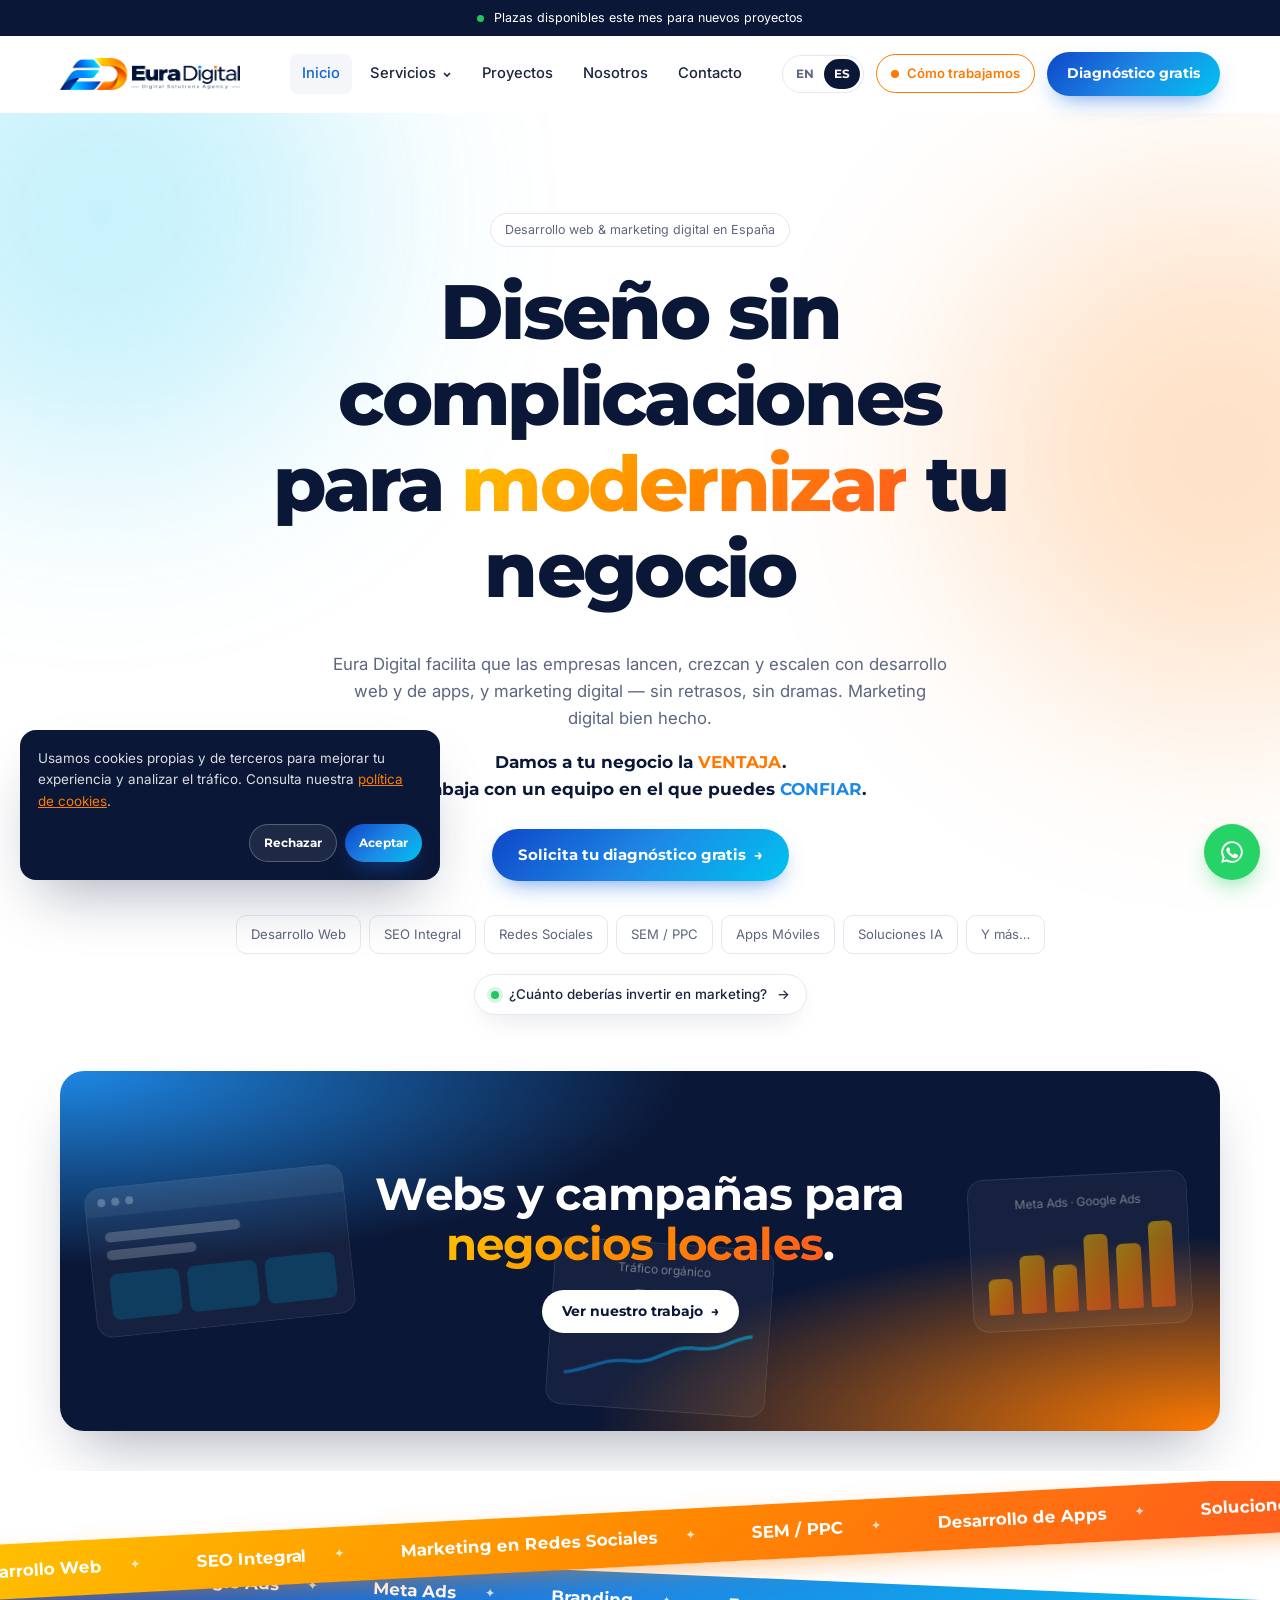
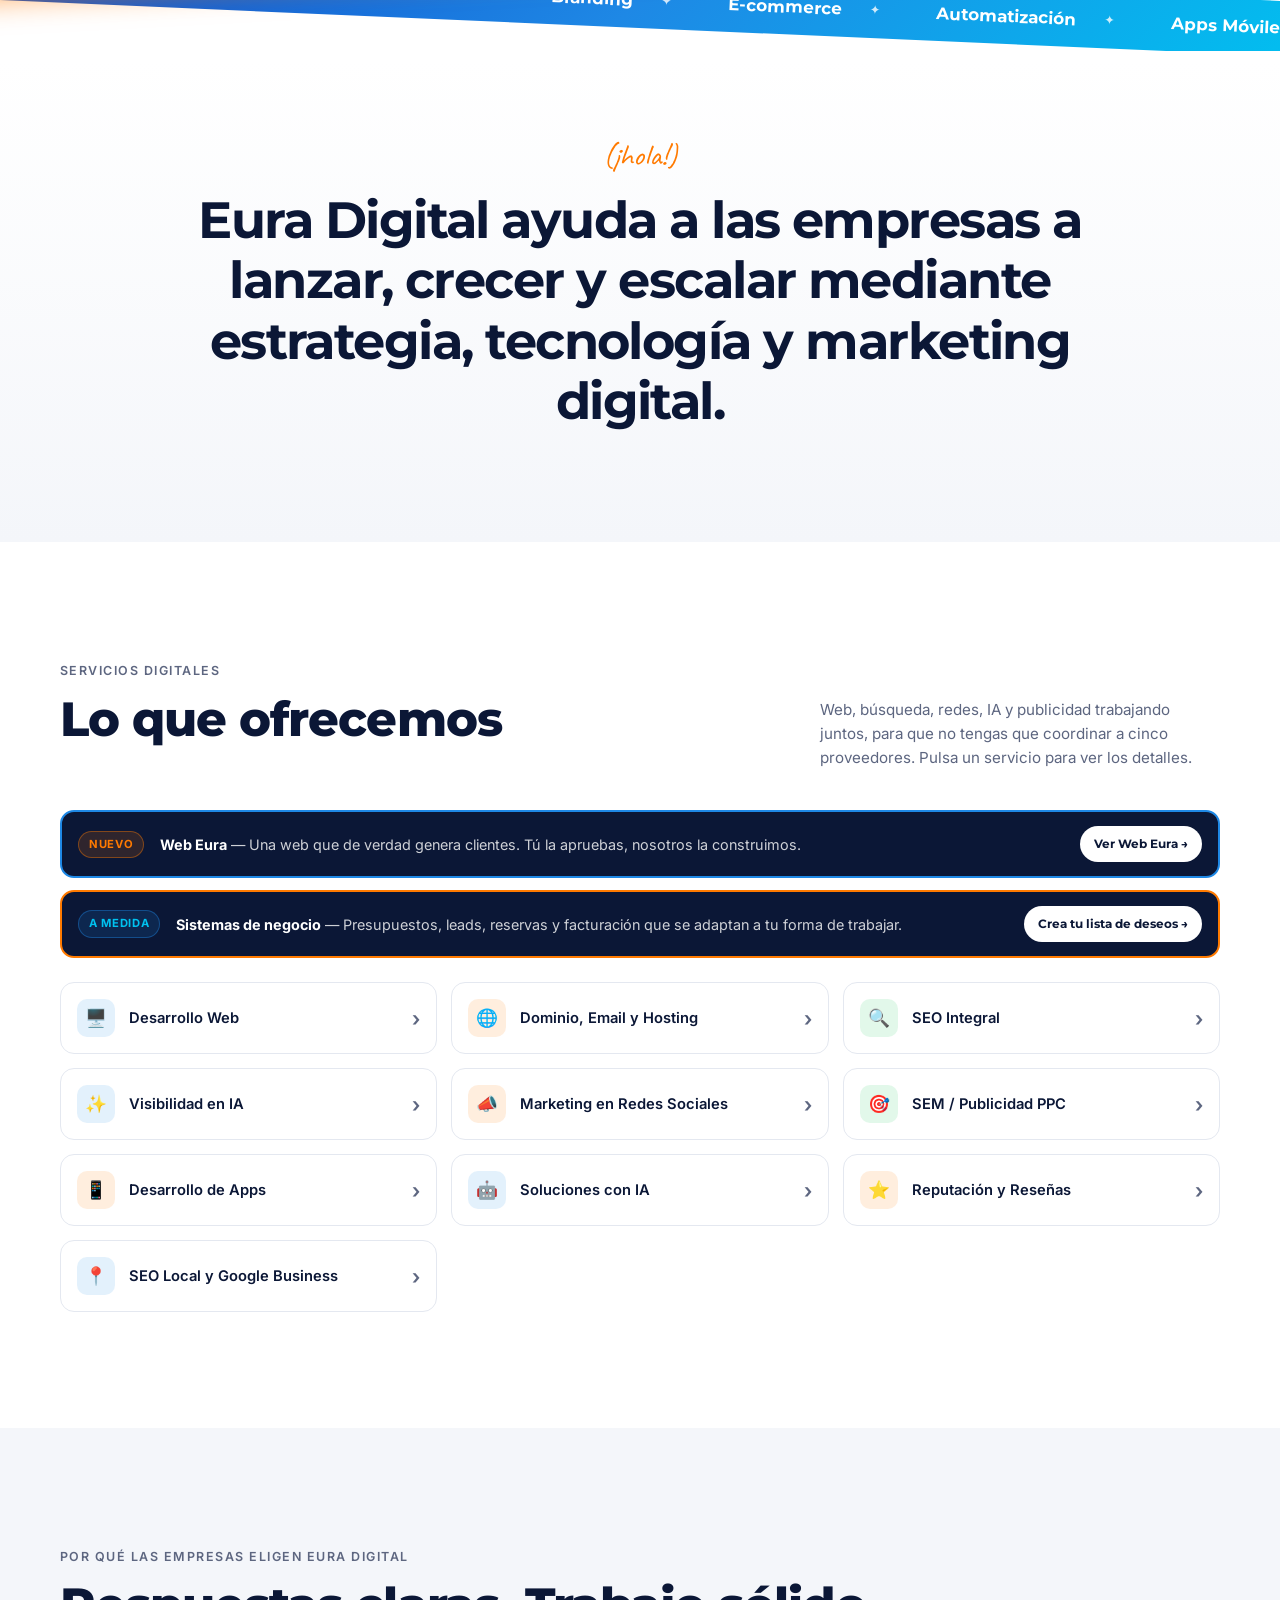
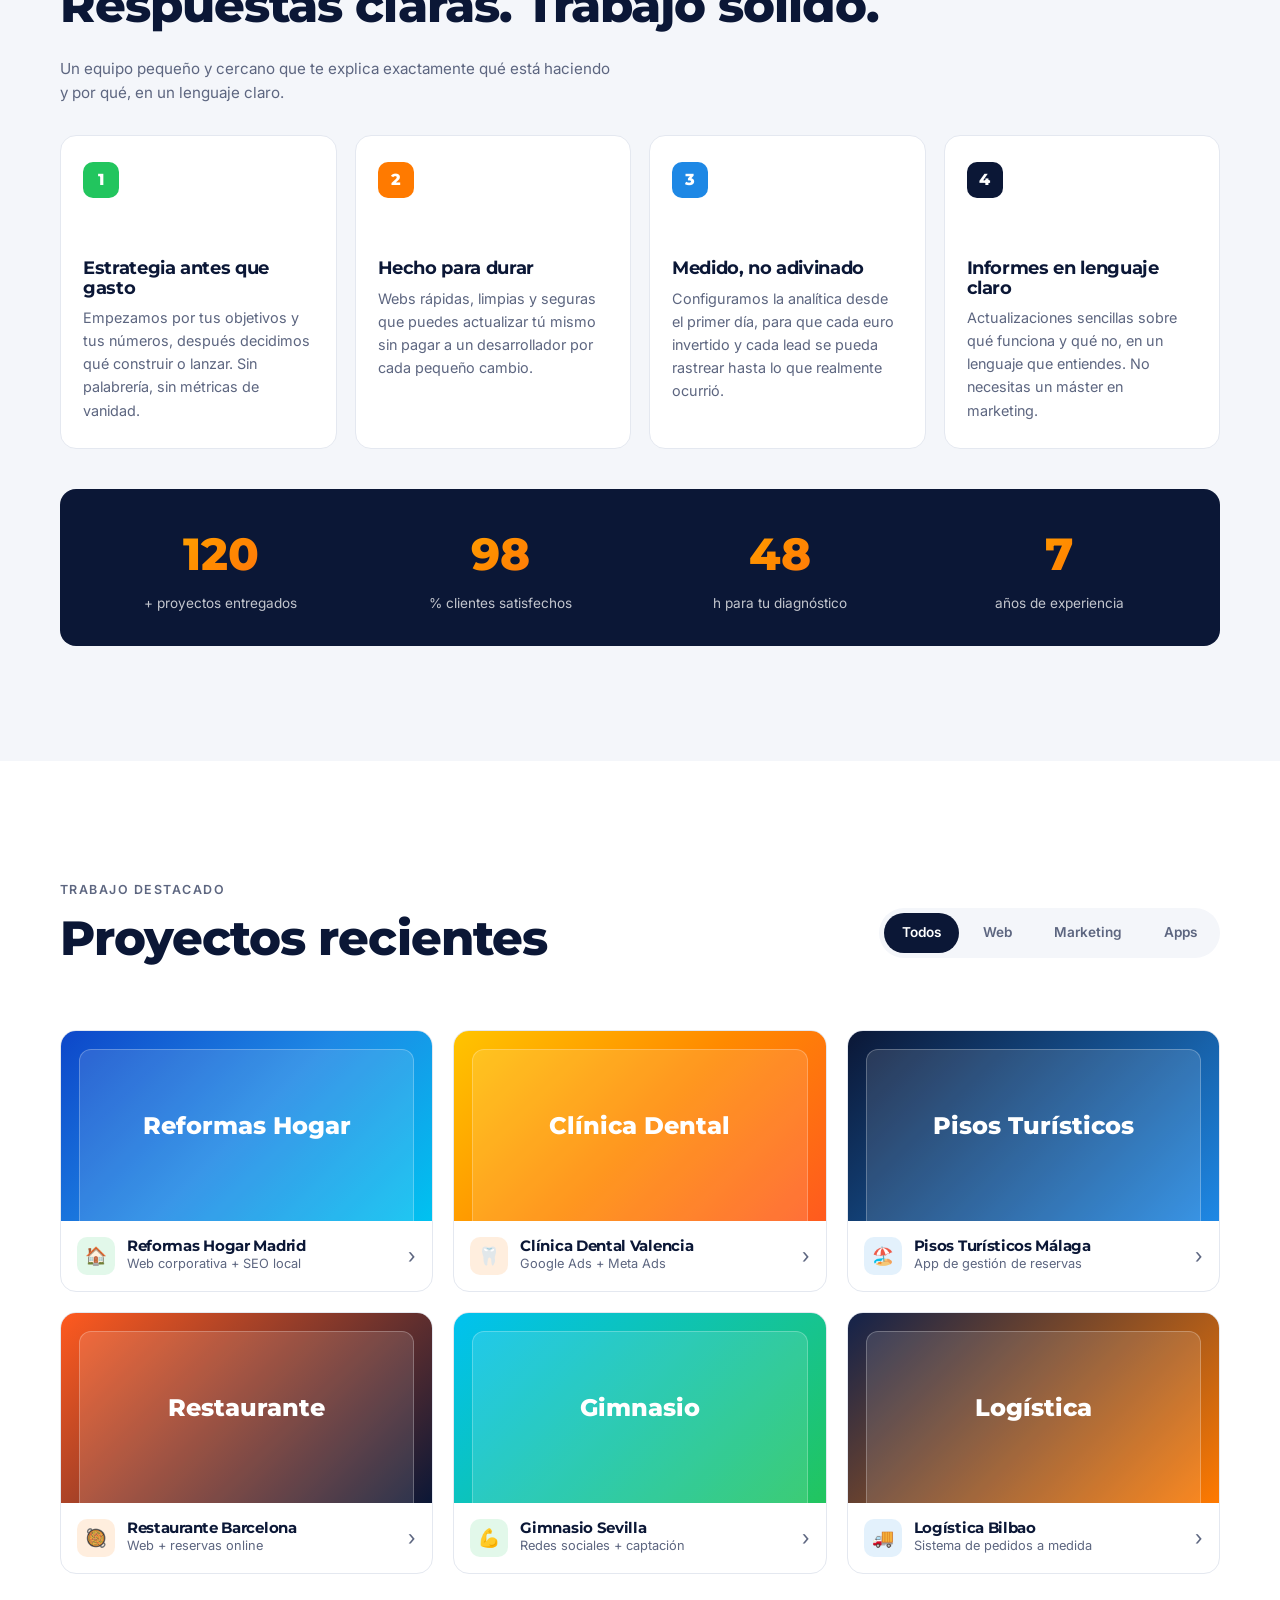
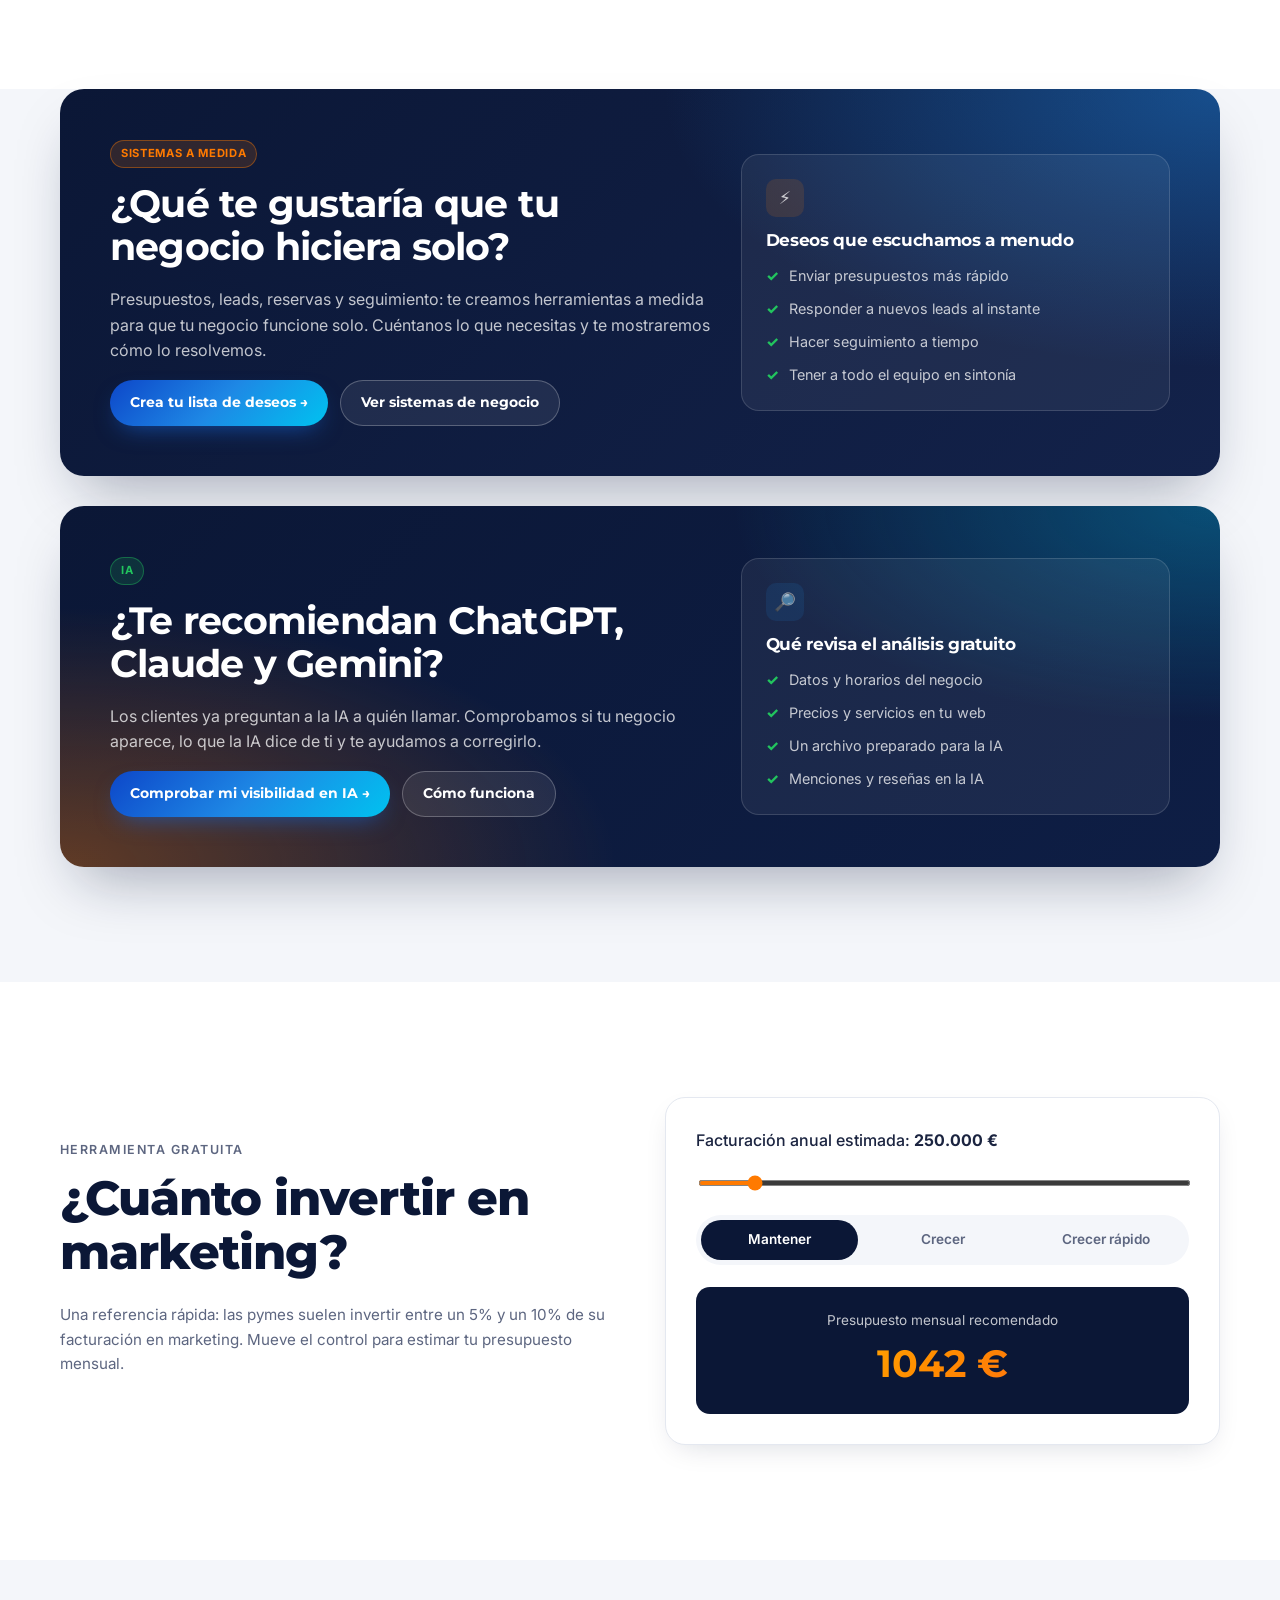
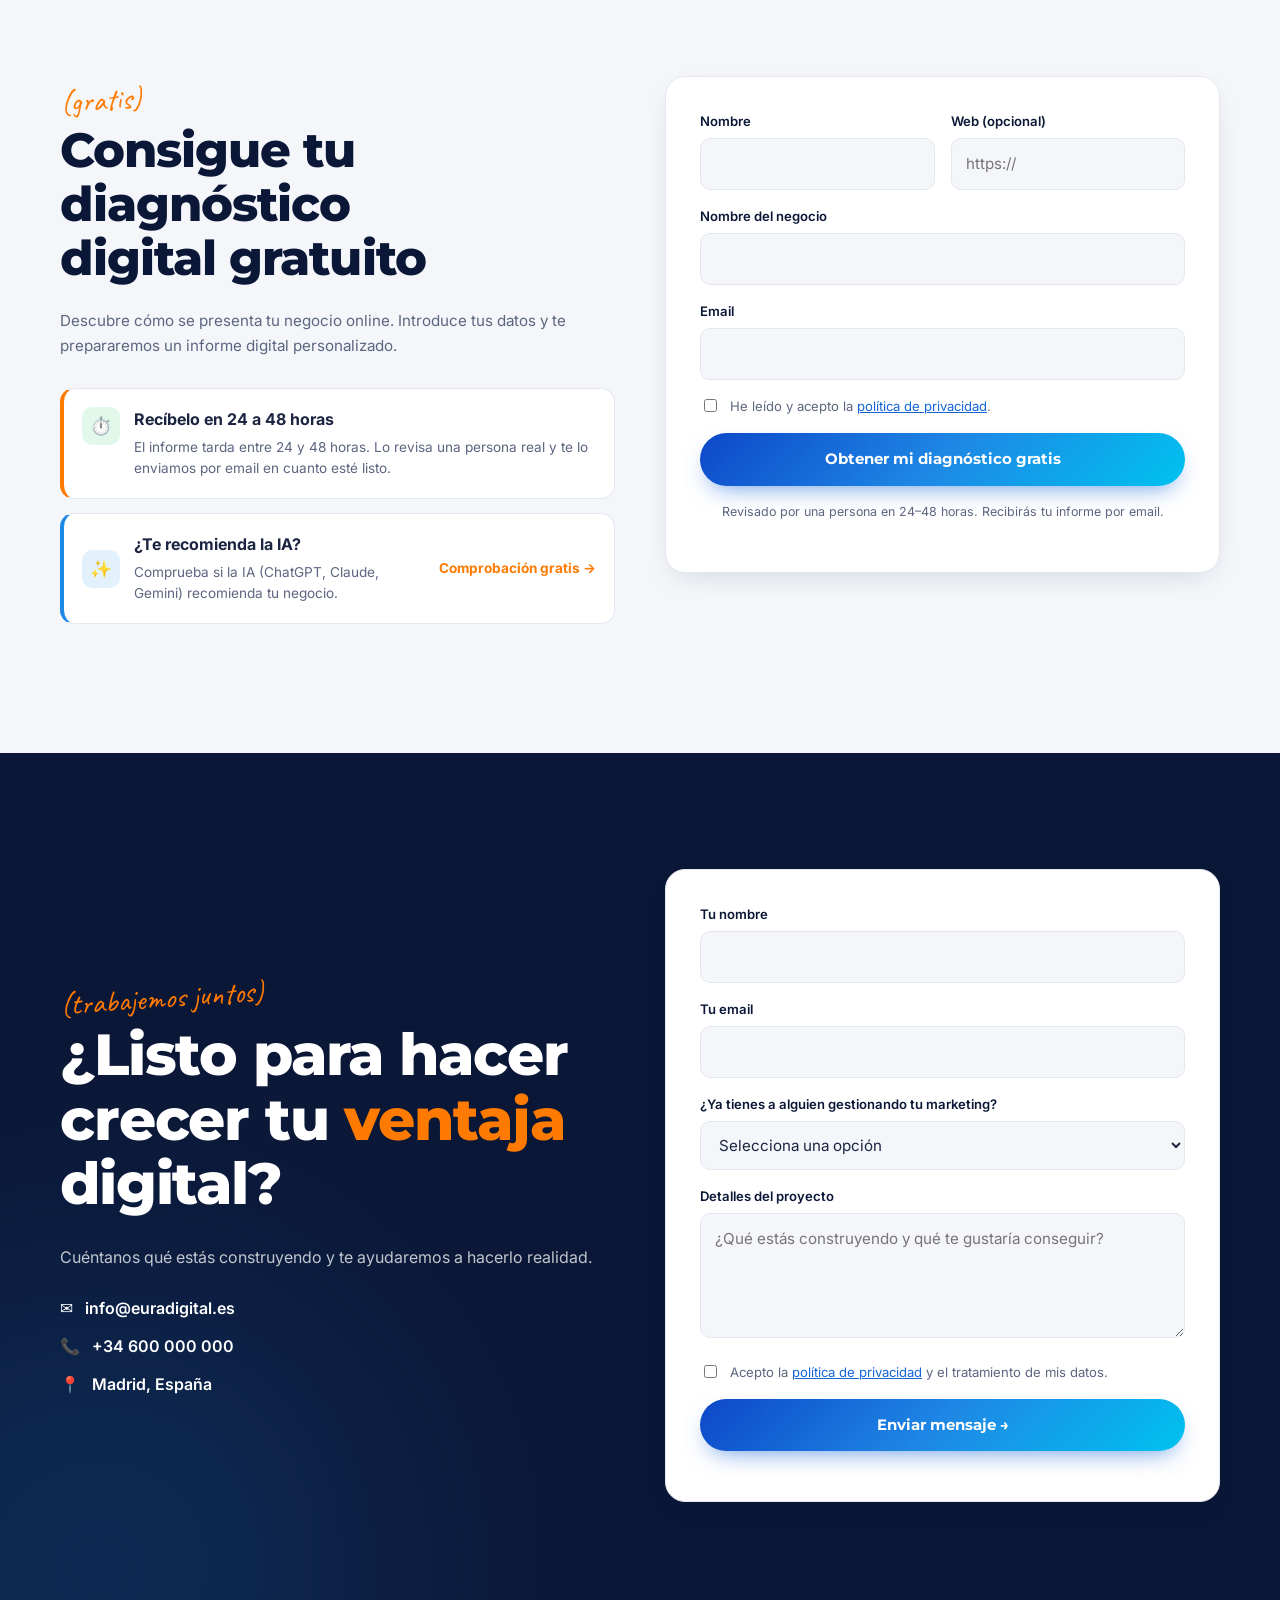
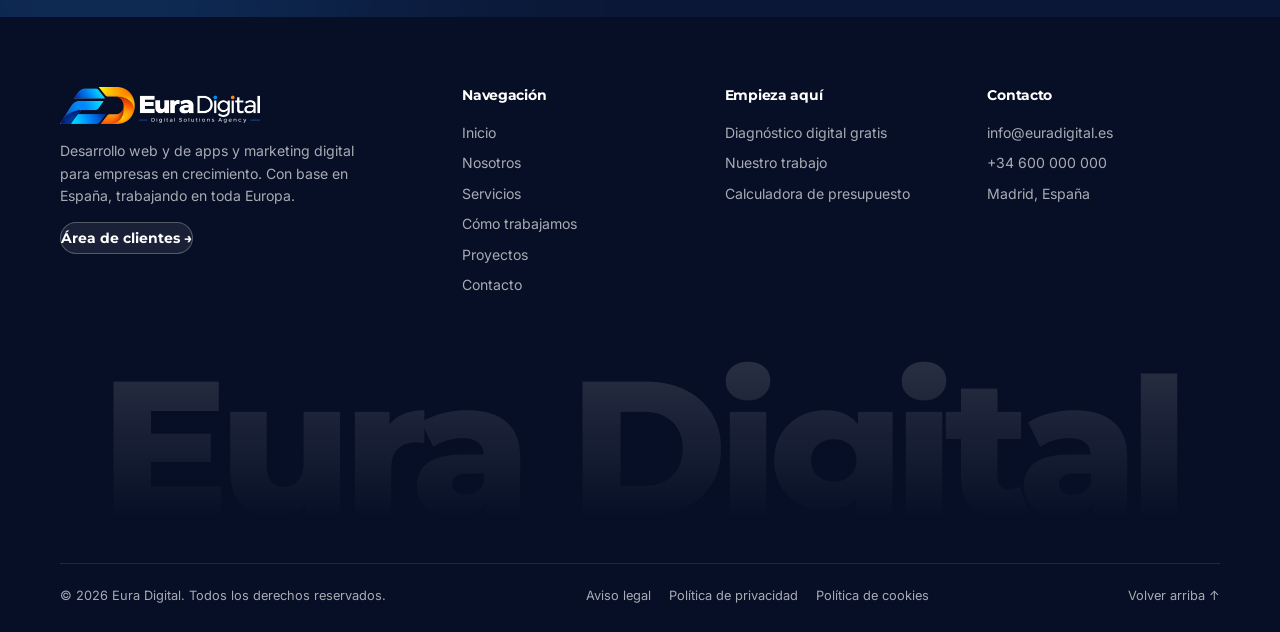
==== es/index.html @ 65ae2867 "Add English version as main page, move Spanish to /es with language switcher Co-Authored-By: Claude " ====
<!DOCTYPE html>
<html lang="es">
<head>
  <meta charset="UTF-8" />
  <meta name="viewport" content="width=device-width, initial-scale=1.0" />
  <title>Eura Digital | Agencia de Soluciones Digitales en España</title>
  <meta name="description" content="Eura Digital ayuda a empresas en España a lanzar, crecer y escalar con desarrollo web, apps, SEO, publicidad digital, redes sociales y soluciones de IA." />
  <meta name="theme-color" content="#0B1736" />
  <meta property="og:title" content="Eura Digital | Agencia de Soluciones Digitales" />
  <meta property="og:description" content="Diseño, tecnología y marketing digital para empresas en España." />
  <meta property="og:image" content="../assets/img/logo.png" />
  <meta property="og:locale" content="es_ES" />
  <link rel="alternate" hreflang="en" href="../index.html" />
  <link rel="alternate" hreflang="es" href="index.html" />
  <link rel="icon" type="image/png" href="../assets/img/favicon.png" />
  <link rel="apple-touch-icon" href="../assets/img/favicon.png" />

  <link rel="preconnect" href="https://fonts.googleapis.com" />
  <link rel="preconnect" href="https://fonts.gstatic.com" crossorigin />
  <link href="https://fonts.googleapis.com/css2?family=Caveat:wght@600&family=Inter:wght@400;500;600&family=Montserrat:wght@600;700;800&display=swap" rel="stylesheet" />
  <link rel="stylesheet" href="../css/style.css" />
</head>
<body>

  <!-- ===== Barra superior ===== -->
  <div class="topbar">
    <span class="dot-pulse"></span> Plazas disponibles este mes para nuevos proyectos
  </div>

  <!-- ===== Cabecera ===== -->
  <header class="header" id="header">
    <div class="container header__inner">
      <a href="#inicio" class="header__logo" aria-label="Eura Digital - Inicio">
        <img src="../assets/img/logo.png" alt="Eura Digital - Digital Solutions Agency" width="200" height="37" />
      </a>

      <nav class="nav" id="nav" aria-label="Navegación principal">
        <ul class="nav__list">
          <li><a href="#inicio" class="nav__link is-active">Inicio</a></li>
          <li class="nav__dropdown">
            <button class="nav__link nav__toggle" aria-expanded="false">Servicios <svg width="10" height="10" viewBox="0 0 10 10"><path d="M2 4l3 3 3-3" fill="none" stroke="currentColor" stroke-width="1.6"/></svg></button>
            <div class="dropdown">
              <a href="#servicios" data-service="web">Desarrollo Web</a>
              <a href="#servicios" data-service="seo">SEO Integral</a>
              <a href="#servicios" data-service="social">Redes Sociales</a>
              <a href="#servicios" data-service="sem">SEM / Publicidad PPC</a>
              <a href="#servicios" data-service="apps">Desarrollo de Apps</a>
              <a href="#servicios" data-service="ia">Soluciones con IA</a>
            </div>
          </li>
          <li><a href="#proyectos" class="nav__link">Proyectos</a></li>
          <li><a href="#metodo" class="nav__link">Nosotros</a></li>
          <li><a href="#contacto" class="nav__link">Contacto</a></li>
        </ul>
        <div class="nav__actions">
          <div class="lang" aria-label="Idioma"><a href="../index.html" hreflang="en" lang="en">EN</a><a href="index.html" hreflang="es" lang="es" class="is-active" aria-current="true">ES</a></div>
          <a href="#metodo" class="pill pill--outline"><span class="dot"></span> Cómo trabajamos</a>
          <a href="#diagnostico" class="btn btn--primary btn--sm">Diagnóstico gratis</a>
        </div>
      </nav>

      <button class="burger" id="burger" aria-label="Abrir menú" aria-controls="nav" aria-expanded="false">
        <span></span><span></span><span></span>
      </button>
    </div>
  </header>

  <main>
    <!-- ===== Hero ===== -->
    <section class="hero" id="inicio">
      <div class="hero__glow hero__glow--blue"></div>
      <div class="hero__glow hero__glow--orange"></div>
      <div class="container hero__inner">
        <span class="badge reveal">Desarrollo web &amp; marketing digital en España</span>
        <h1 class="hero__title reveal">
          Diseño sin complicaciones<br />
          para <span class="text-grad">modernizar</span> tu negocio
        </h1>
        <p class="hero__lead reveal">
          Eura Digital facilita que las empresas lancen, crezcan y escalen con desarrollo web y de apps,
          y marketing digital — sin retrasos, sin dramas. Marketing digital bien hecho.
        </p>
        <p class="hero__strong reveal">
          Damos a tu negocio la <span class="text-orange">VENTAJA</span>.<br />
          Trabaja con un equipo en el que puedes <span class="text-blue">CONFIAR</span>.
        </p>
        <a href="#diagnostico" class="btn btn--primary reveal">Solicita tu diagnóstico gratis <span class="arrow">→</span></a>

        <ul class="chips reveal">
          <li>Desarrollo Web</li>
          <li>SEO Integral</li>
          <li>Redes Sociales</li>
          <li>SEM / PPC</li>
          <li>Apps Móviles</li>
          <li>Soluciones IA</li>
          <li>Y más…</li>
        </ul>

        <a href="#calculadora" class="hero__mini reveal"><span class="dot dot--green"></span> ¿Cuánto deberías invertir en marketing? <span class="arrow">→</span></a>
      </div>

      <!-- Showcase -->
      <div class="container">
        <div class="showcase reveal">
          <div class="showcase__track">
            <div class="mock mock--browser">
              <div class="mock__bar"><i></i><i></i><i></i></div>
              <div class="mock__body">
                <div class="mock__line w60"></div><div class="mock__line w40"></div>
                <div class="mock__grid"><span></span><span></span><span></span></div>
              </div>
            </div>
            <div class="mock mock--chart">
              <p class="mock__label">Tráfico orgánico</p>
              <p class="mock__kpi">+182%</p>
              <svg viewBox="0 0 200 70" preserveAspectRatio="none"><path d="M0 60 C30 55 40 40 70 42 S110 20 140 22 S180 6 200 4" fill="none" stroke="url(#g1)" stroke-width="4" stroke-linecap="round"/><defs><linearGradient id="g1" x1="0" x2="1"><stop offset="0" stop-color="#1E88E5"/><stop offset="1" stop-color="#00C8F0"/></linearGradient></defs></svg>
            </div>
            <div class="mock mock--ads">
              <p class="mock__label">Meta Ads · Google Ads</p>
              <div class="bars"><span style="--h:40%"></span><span style="--h:65%"></span><span style="--h:52%"></span><span style="--h:85%"></span><span style="--h:72%"></span><span style="--h:96%"></span></div>
            </div>
          </div>
          <div class="showcase__content">
            <h2>Webs y campañas para <span class="text-grad-warm">negocios locales</span>.</h2>
            <a href="#proyectos" class="btn btn--light btn--sm">Ver nuestro trabajo <span class="arrow">→</span></a>
          </div>
        </div>
      </div>
    </section>

    <!-- ===== Cintas ===== -->
    <section class="ribbons" aria-hidden="true">
      <div class="ribbon ribbon--orange">
        <div class="ribbon__track">
          <span>Desarrollo Web</span><span>SEO Integral</span><span>Marketing en Redes Sociales</span><span>SEM / PPC</span><span>Desarrollo de Apps</span><span>Soluciones con IA</span>
          <span>Desarrollo Web</span><span>SEO Integral</span><span>Marketing en Redes Sociales</span><span>SEM / PPC</span><span>Desarrollo de Apps</span><span>Soluciones con IA</span>
        </div>
      </div>
      <div class="ribbon ribbon--blue">
        <div class="ribbon__track ribbon__track--reverse">
          <span>Apps Móviles</span><span>Google Ads</span><span>Meta Ads</span><span>Branding</span><span>E-commerce</span><span>Automatización</span>
          <span>Apps Móviles</span><span>Google Ads</span><span>Meta Ads</span><span>Branding</span><span>E-commerce</span><span>Automatización</span>
        </div>
      </div>
    </section>

    <!-- ===== Declaración ===== -->
    <section class="statement">
      <div class="container">
        <span class="handwrite reveal">(¡hola!)</span>
        <p class="statement__text reveal" id="statementText">
          Eura Digital ayuda a las empresas a lanzar, crecer y escalar mediante estrategia, tecnología y marketing digital.
        </p>
      </div>
    </section>

    <!-- ===== Servicios ===== -->
    <section class="section services" id="servicios">
      <div class="container">
        <div class="section__head">
          <div>
            <span class="eyebrow">Servicios digitales</span>
            <h2 class="section__title">Lo que ofrecemos</h2>
          </div>
          <p class="section__intro">Web, búsqueda, redes, IA y publicidad trabajando juntos, para que no tengas que coordinar a cinco proveedores. Pulsa un servicio para ver los detalles.</p>
        </div>

        <div class="feature-row reveal">
          <span class="tag tag--orange">Nuevo</span>
          <p><strong>Web Eura</strong> — Una web que de verdad genera clientes. Tú la apruebas, nosotros la construimos.</p>
          <button class="btn btn--light btn--xs" data-service="web">Ver Web Eura →</button>
        </div>
        <div class="feature-row feature-row--alt reveal">
          <span class="tag tag--blue">A medida</span>
          <p><strong>Sistemas de negocio</strong> — Presupuestos, leads, reservas y facturación que se adaptan a tu forma de trabajar.</p>
          <button class="btn btn--light btn--xs" data-service="sistemas">Crea tu lista de deseos →</button>
        </div>

        <div class="service-grid">
          <button class="service-card reveal" data-service="web"><span class="ico ico--blue">🖥️</span>Desarrollo Web<span class="chev">›</span></button>
          <button class="service-card reveal" data-service="dominio"><span class="ico ico--orange">🌐</span>Dominio, Email y Hosting<span class="chev">›</span></button>
          <button class="service-card reveal" data-service="seo"><span class="ico ico--green">🔍</span>SEO Integral<span class="chev">›</span></button>
          <button class="service-card reveal" data-service="ia-vis"><span class="ico ico--blue">✨</span>Visibilidad en IA<span class="chev">›</span></button>
          <button class="service-card reveal" data-service="social"><span class="ico ico--orange">📣</span>Marketing en Redes Sociales<span class="chev">›</span></button>
          <button class="service-card reveal" data-service="sem"><span class="ico ico--green">🎯</span>SEM / Publicidad PPC<span class="chev">›</span></button>
          <button class="service-card reveal" data-service="apps"><span class="ico ico--orange">📱</span>Desarrollo de Apps<span class="chev">›</span></button>
          <button class="service-card reveal" data-service="ia"><span class="ico ico--blue">🤖</span>Soluciones con IA<span class="chev">›</span></button>
          <button class="service-card reveal" data-service="reputacion"><span class="ico ico--orange">⭐</span>Reputación y Reseñas<span class="chev">›</span></button>
          <button class="service-card reveal" data-service="local"><span class="ico ico--blue">📍</span>SEO Local y Google Business<span class="chev">›</span></button>
        </div>
      </div>
    </section>

    <!-- ===== Por qué nosotros ===== -->
    <section class="section why" id="metodo">
      <div class="container">
        <span class="eyebrow">Por qué las empresas eligen Eura Digital</span>
        <h2 class="section__title">Respuestas claras. Trabajo sólido.</h2>
        <p class="section__intro section__intro--left">Un equipo pequeño y cercano que te explica exactamente qué está haciendo y por qué, en un lenguaje claro.</p>

        <div class="why-grid">
          <article class="why-card reveal">
            <span class="num num--green">1</span>
            <h3>Estrategia antes que gasto</h3>
            <p>Empezamos por tus objetivos y tus números, después decidimos qué construir o lanzar. Sin palabrería, sin métricas de vanidad.</p>
          </article>
          <article class="why-card reveal">
            <span class="num num--orange">2</span>
            <h3>Hecho para durar</h3>
            <p>Webs rápidas, limpias y seguras que puedes actualizar tú mismo sin pagar a un desarrollador por cada pequeño cambio.</p>
          </article>
          <article class="why-card reveal">
            <span class="num num--blue">3</span>
            <h3>Medido, no adivinado</h3>
            <p>Configuramos la analítica desde el primer día, para que cada euro invertido y cada lead se pueda rastrear hasta lo que realmente ocurrió.</p>
          </article>
          <article class="why-card reveal">
            <span class="num num--dark">4</span>
            <h3>Informes en lenguaje claro</h3>
            <p>Actualizaciones sencillas sobre qué funciona y qué no, en un lenguaje que entiendes. No necesitas un máster en marketing.</p>
          </article>
        </div>

        <div class="stats reveal">
          <div><strong data-count="120">0</strong><span>+ proyectos entregados</span></div>
          <div><strong data-count="98">0</strong><span>% clientes satisfechos</span></div>
          <div><strong data-count="48">0</strong><span>h para tu diagnóstico</span></div>
          <div><strong data-count="7">0</strong><span>años de experiencia</span></div>
        </div>
      </div>
    </section>

    <!-- ===== Proyectos ===== -->
    <section class="section projects" id="proyectos">
      <div class="container">
        <div class="section__head section__head--center">
          <div>
            <span class="eyebrow">Trabajo destacado</span>
            <h2 class="section__title">Proyectos recientes</h2>
          </div>
          <div class="filters" role="tablist">
            <button class="filter is-active" data-filter="all">Todos</button>
            <button class="filter" data-filter="web">Web</button>
            <button class="filter" data-filter="marketing">Marketing</button>
            <button class="filter" data-filter="app">Apps</button>
          </div>
        </div>

        <div class="project-grid">
          <article class="project reveal" data-cat="web">
            <div class="project__thumb project__thumb--1"><span>Reformas Hogar</span></div>
            <div class="project__body"><span class="ico ico--green">🏠</span><div><h3>Reformas Hogar Madrid</h3><p>Web corporativa + SEO local</p></div><span class="chev">›</span></div>
          </article>
          <article class="project reveal" data-cat="marketing">
            <div class="project__thumb project__thumb--2"><span>Clínica Dental</span></div>
            <div class="project__body"><span class="ico ico--orange">🦷</span><div><h3>Clínica Dental Valencia</h3><p>Google Ads + Meta Ads</p></div><span class="chev">›</span></div>
          </article>
          <article class="project reveal" data-cat="app">
            <div class="project__thumb project__thumb--3"><span>Pisos Turísticos</span></div>
            <div class="project__body"><span class="ico ico--blue">🏖️</span><div><h3>Pisos Turísticos Málaga</h3><p>App de gestión de reservas</p></div><span class="chev">›</span></div>
          </article>
          <article class="project reveal" data-cat="web">
            <div class="project__thumb project__thumb--4"><span>Restaurante</span></div>
            <div class="project__body"><span class="ico ico--orange">🥘</span><div><h3>Restaurante Barcelona</h3><p>Web + reservas online</p></div><span class="chev">›</span></div>
          </article>
          <article class="project reveal" data-cat="marketing">
            <div class="project__thumb project__thumb--5"><span>Gimnasio</span></div>
            <div class="project__body"><span class="ico ico--green">💪</span><div><h3>Gimnasio Sevilla</h3><p>Redes sociales + captación</p></div><span class="chev">›</span></div>
          </article>
          <article class="project reveal" data-cat="app">
            <div class="project__thumb project__thumb--6"><span>Logística</span></div>
            <div class="project__body"><span class="ico ico--blue">🚚</span><div><h3>Logística Bilbao</h3><p>Sistema de pedidos a medida</p></div><span class="chev">›</span></div>
          </article>
        </div>
      </div>
    </section>

    <!-- ===== Bloques CTA oscuros ===== -->
    <section class="section promos">
      <div class="container">
        <div class="promo reveal">
          <div class="promo__main">
            <span class="tag tag--orange">Sistemas a medida</span>
            <h2>¿Qué te gustaría que tu negocio hiciera solo?</h2>
            <p>Presupuestos, leads, reservas y seguimiento: te creamos herramientas a medida para que tu negocio funcione solo. Cuéntanos lo que necesitas y te mostraremos cómo lo resolvemos.</p>
            <div class="promo__btns">
              <a href="#contacto" class="btn btn--primary btn--sm">Crea tu lista de deseos →</a>
              <button class="btn btn--ghost btn--sm" data-service="sistemas">Ver sistemas de negocio</button>
            </div>
          </div>
          <div class="promo__side">
            <span class="ico ico--orange">⚡</span>
            <h3>Deseos que escuchamos a menudo</h3>
            <ul class="checks">
              <li>Enviar presupuestos más rápido</li>
              <li>Responder a nuevos leads al instante</li>
              <li>Hacer seguimiento a tiempo</li>
              <li>Tener a todo el equipo en sintonía</li>
            </ul>
          </div>
        </div>

        <div class="promo promo--ai reveal" id="ia-visibilidad">
          <div class="promo__main">
            <span class="tag tag--green">IA</span>
            <h2>¿Te recomiendan ChatGPT, Claude y Gemini?</h2>
            <p>Los clientes ya preguntan a la IA a quién llamar. Comprobamos si tu negocio aparece, lo que la IA dice de ti y te ayudamos a corregirlo.</p>
            <div class="promo__btns">
              <a href="#diagnostico" class="btn btn--primary btn--sm">Comprobar mi visibilidad en IA →</a>
              <button class="btn btn--ghost btn--sm" data-service="ia-vis">Cómo funciona</button>
            </div>
          </div>
          <div class="promo__side">
            <span class="ico ico--blue">🔎</span>
            <h3>Qué revisa el análisis gratuito</h3>
            <ul class="checks">
              <li>Datos y horarios del negocio</li>
              <li>Precios y servicios en tu web</li>
              <li>Un archivo preparado para la IA</li>
              <li>Menciones y reseñas en la IA</li>
            </ul>
          </div>
        </div>
      </div>
    </section>

    <!-- ===== Calculadora ===== -->
    <section class="section calc" id="calculadora">
      <div class="container calc__inner">
        <div>
          <span class="eyebrow">Herramienta gratuita</span>
          <h2 class="section__title">¿Cuánto invertir en marketing?</h2>
          <p class="section__intro section__intro--left">Una referencia rápida: las pymes suelen invertir entre un 5% y un 10% de su facturación en marketing. Mueve el control para estimar tu presupuesto mensual.</p>
        </div>
        <div class="calc__card reveal">
          <label for="revenue">Facturación anual estimada: <strong id="revenueOut">250.000 €</strong></label>
          <input type="range" id="revenue" min="50000" max="2000000" step="10000" value="250000" />
          <div class="calc__goal" role="radiogroup" aria-label="Objetivo">
            <button class="filter is-active" data-pct="0.05">Mantener</button>
            <button class="filter" data-pct="0.075">Crecer</button>
            <button class="filter" data-pct="0.10">Crecer rápido</button>
          </div>
          <div class="calc__result">
            <span>Presupuesto mensual recomendado</span>
            <strong id="calcOut">1.042 €</strong>
          </div>
        </div>
      </div>
    </section>

    <!-- ===== Diagnóstico gratuito ===== -->
    <section class="section snapshot" id="diagnostico">
      <div class="container snapshot__inner">
        <div>
          <span class="handwrite handwrite--orange">(gratis)</span>
          <h2 class="section__title">Consigue tu diagnóstico<br />digital gratuito</h2>
          <p class="section__intro section__intro--left">Descubre cómo se presenta tu negocio online. Introduce tus datos y te prepararemos un informe digital personalizado.</p>
          <div class="info-card">
            <span class="ico ico--green">⏱️</span>
            <div>
              <strong>Recíbelo en 24 a 48 horas</strong>
              <p>El informe tarda entre 24 y 48 horas. Lo revisa una persona real y te lo enviamos por email en cuanto esté listo.</p>
            </div>
          </div>
          <div class="info-card info-card--row">
            <span class="ico ico--blue">✨</span>
            <div>
              <strong>¿Te recomienda la IA?</strong>
              <p>Comprueba si la IA (ChatGPT, Claude, Gemini) recomienda tu negocio.</p>
            </div>
            <a href="#ia-visibilidad" class="link-arrow">Comprobación gratis →</a>
          </div>
        </div>

        <form class="form card reveal" id="snapshotForm" novalidate>
          <div class="form__row">
            <div class="field"><label for="s-name">Nombre</label><input id="s-name" name="nombre" type="text" required autocomplete="given-name" /></div>
            <div class="field"><label for="s-web">Web (opcional)</label><input id="s-web" name="web" type="url" placeholder="https://" /></div>
          </div>
          <div class="field"><label for="s-business">Nombre del negocio</label><input id="s-business" name="negocio" type="text" required autocomplete="organization" /></div>
          <div class="field"><label for="s-email">Email</label><input id="s-email" name="email" type="email" required autocomplete="email" /></div>
          <label class="check"><input type="checkbox" required /> <span>He leído y acepto la <a href="#">política de privacidad</a>.</span></label>
          <button type="submit" class="btn btn--primary btn--block">Obtener mi diagnóstico gratis</button>
          <p class="form__note">Revisado por una persona en 24–48 horas. Recibirás tu informe por email.</p>
          <p class="form__msg" role="status" aria-live="polite"></p>
        </form>
      </div>
    </section>

    <!-- ===== Contacto ===== -->
    <section class="section contact" id="contacto">
      <div class="container contact__inner">
        <div>
          <span class="handwrite handwrite--orange">(trabajemos juntos)</span>
          <h2 class="contact__title">¿Listo para hacer crecer tu <span class="text-orange">ventaja</span> digital?</h2>
          <p>Cuéntanos qué estás construyendo y te ayudaremos a hacerlo realidad.</p>
          <ul class="contact__list">
            <li><span>✉️</span><a href="mailto:info@euradigital.es">info@euradigital.es</a></li>
            <li><span>📞</span><a href="tel:+34600000000">+34 600 000 000</a></li>
            <li><span>📍</span>Madrid, España</li>
          </ul>
        </div>

        <form class="form card" id="contactForm" novalidate>
          <div class="field"><label for="c-name">Tu nombre</label><input id="c-name" name="nombre" type="text" required autocomplete="name" /></div>
          <div class="field"><label for="c-email">Tu email</label><input id="c-email" name="email" type="email" required autocomplete="email" /></div>
          <div class="field">
            <label for="c-help">¿Ya tienes a alguien gestionando tu marketing?</label>
            <select id="c-help" name="marketing">
              <option value="">Selecciona una opción</option>
              <option>No, empezamos de cero</option>
              <option>Sí, lo gestionamos internamente</option>
              <option>Sí, con otra agencia</option>
            </select>
          </div>
          <div class="field"><label for="c-msg">Detalles del proyecto</label><textarea id="c-msg" name="mensaje" rows="4" placeholder="¿Qué estás construyendo y qué te gustaría conseguir?"></textarea></div>
          <label class="check"><input type="checkbox" required /> <span>Acepto la <a href="#">política de privacidad</a> y el tratamiento de mis datos.</span></label>
          <button type="submit" class="btn btn--primary">Enviar mensaje →</button>
          <p class="form__msg" role="status" aria-live="polite"></p>
        </form>
      </div>
    </section>
  </main>

  <!-- ===== Pie ===== -->
  <footer class="footer">
    <div class="container">
      <div class="footer__grid">
        <div class="footer__brand">
          <img src="../assets/img/logo-white.png" alt="Eura Digital" width="200" height="37" loading="lazy" />
          <p>Desarrollo web y de apps y marketing digital para empresas en crecimiento. Con base en España, trabajando en toda Europa.</p>
          <a href="#contacto" class="btn btn--ghost btn--xs">Área de clientes →</a>
        </div>
        <div>
          <h4>Navegación</h4>
          <a href="#inicio">Inicio</a><a href="#metodo">Nosotros</a><a href="#servicios">Servicios</a><a href="#metodo">Cómo trabajamos</a><a href="#proyectos">Proyectos</a><a href="#contacto">Contacto</a>
        </div>
        <div>
          <h4>Empieza aquí</h4>
          <a href="#diagnostico">Diagnóstico digital gratis</a><a href="#proyectos">Nuestro trabajo</a><a href="#calculadora">Calculadora de presupuesto</a>
        </div>
        <div>
          <h4>Contacto</h4>
          <a href="mailto:info@euradigital.es">info@euradigital.es</a><a href="tel:+34600000000">+34 600 000 000</a><span>Madrid, España</span>
        </div>
      </div>
      <div class="footer__mega" aria-hidden="true">Eura Digital</div>
      <div class="footer__bottom">
        <p>© <span id="year"></span> Eura Digital. Todos los derechos reservados.</p>
        <div><a href="#">Aviso legal</a><a href="#">Política de privacidad</a><a href="#">Política de cookies</a></div>
        <a href="#inicio" class="to-top">Volver arriba ↑</a>
      </div>
    </div>
  </footer>

  <!-- ===== Modal de servicio ===== -->
  <div class="modal" id="serviceModal" aria-hidden="true">
    <div class="modal__backdrop" data-close></div>
    <div class="modal__dialog" role="dialog" aria-modal="true" aria-labelledby="modalTitle">
      <button class="modal__close" data-close aria-label="Cerrar">×</button>
      <span class="ico ico--blue" id="modalIcon">🖥️</span>
      <h3 id="modalTitle"></h3>
      <p id="modalText"></p>
      <ul class="checks checks--dark" id="modalList"></ul>
      <a href="#contacto" class="btn btn--primary btn--sm" data-close>Hablemos de tu proyecto →</a>
    </div>
  </div>

  <!-- ===== Cookies (LSSI / RGPD) ===== -->
  <div class="cookies" id="cookies" hidden>
    <p>Usamos cookies propias y de terceros para mejorar tu experiencia y analizar el tráfico. Consulta nuestra <a href="#">política de cookies</a>.</p>
    <div>
      <button class="btn btn--ghost btn--xs" data-cookies="reject">Rechazar</button>
      <button class="btn btn--primary btn--xs" data-cookies="accept">Aceptar</button>
    </div>
  </div>

  <a href="https://wa.me/34600000000" class="whatsapp" aria-label="Escríbenos por WhatsApp" target="_blank" rel="noopener">
    <svg viewBox="0 0 24 24" width="26" height="26" fill="#fff"><path d="M12 2a10 10 0 0 0-8.6 15.1L2 22l5-1.3A10 10 0 1 0 12 2zm0 18.2a8.2 8.2 0 0 1-4.2-1.2l-.3-.2-3 .8.8-2.9-.2-.3A8.2 8.2 0 1 1 12 20.2zm4.5-6.1c-.2-.1-1.5-.7-1.7-.8s-.4-.1-.6.1-.7.8-.8 1-.3.2-.5.1a6.7 6.7 0 0 1-3.3-2.9c-.2-.4.2-.4.7-1.2.1-.2 0-.3 0-.4l-.8-1.8c-.2-.5-.4-.4-.6-.4h-.5a1 1 0 0 0-.7.3 3 3 0 0 0-.9 2.2 5.2 5.2 0 0 0 1.1 2.7 11.8 11.8 0 0 0 4.5 4c1.7.7 2.3.8 3.2.7a2.7 2.7 0 0 0 1.8-1.3 2.2 2.2 0 0 0 .2-1.3c-.1-.1-.3-.2-.5-.3z"/></svg>
  </a>

  <script src="../js/main.js"></script>
</body>
</html>
---- css/style.css ----
/* =========================================================
   Eura Digital — estilos principales
   ========================================================= */
:root {
  --navy: #0b1736;
  --navy-2: #13224a;
  --ink: #1b2440;
  --muted: #5d6680;
  --line: #e4e8f0;
  --bg: #ffffff;
  --bg-soft: #f4f6fa;
  --blue: #1565d8;
  --blue-2: #1e88e5;
  --cyan: #00c2f0;
  --orange: #ff7a00;
  --orange-2: #ff5a1f;
  --yellow: #ffb800;
  --green: #22c55e;

  --grad-blue: linear-gradient(135deg, #0d47c9 0%, #1e88e5 50%, #00c2f0 100%);
  --grad-warm: linear-gradient(135deg, #ffc400 0%, #ff8a00 50%, #ff5a1f 100%);

  --radius: 16px;
  --radius-sm: 10px;
  --shadow: 0 10px 30px -12px rgba(11, 23, 54, 0.18);
  --shadow-lg: 0 30px 60px -20px rgba(11, 23, 54, 0.35);

  --font-head: "Montserrat", system-ui, sans-serif;
  --font-body: "Inter", system-ui, sans-serif;
  --font-hand: "Caveat", cursive;
}

*, *::before, *::after { box-sizing: border-box; }
html { scroll-behavior: smooth; scroll-padding-top: 90px; }
body {
  margin: 0;
  font-family: var(--font-body);
  color: var(--ink);
  background: var(--bg);
  line-height: 1.6;
  -webkit-font-smoothing: antialiased;
  overflow-x: hidden;
}
img { max-width: 100%; height: auto; display: block; }
a { color: inherit; text-decoration: none; }
button { font: inherit; cursor: pointer; }
h1, h2, h3, h4 { font-family: var(--font-head); line-height: 1.12; margin: 0 0 .5em; color: var(--navy); letter-spacing: -0.02em; }
p { margin: 0 0 1em; }

.container { width: 100%; max-width: 1200px; margin: 0 auto; padding: 0 20px; }
.section { padding: clamp(64px, 9vw, 120px) 0; }

/* ---------- utilidades de texto ---------- */
.text-grad { background: var(--grad-warm); -webkit-background-clip: text; background-clip: text; color: transparent; }
.text-grad-warm { background: var(--grad-warm); -webkit-background-clip: text; background-clip: text; color: transparent; }
.text-orange { color: var(--orange); }
.text-blue { color: var(--blue-2); }
.handwrite { font-family: var(--font-hand); font-size: 1.9rem; color: var(--orange); display: inline-block; transform: rotate(-4deg); }
.eyebrow { display: inline-block; font-size: .78rem; font-weight: 600; color: var(--muted); text-transform: uppercase; letter-spacing: .12em; margin-bottom: 12px; }

/* ---------- botones ---------- */
.btn {
  display: inline-flex; align-items: center; justify-content: center; gap: 8px;
  padding: 14px 26px; border-radius: 999px; border: 0;
  font-family: var(--font-head); font-weight: 700; font-size: .95rem;
  transition: transform .2s ease, box-shadow .2s ease, background .2s ease;
  white-space: nowrap;
}
.btn:hover { transform: translateY(-2px); }
.btn--primary { background: var(--grad-blue); color: #fff; box-shadow: 0 10px 24px -10px rgba(21, 101, 216, .7); }
.btn--primary:hover { box-shadow: 0 16px 30px -10px rgba(21, 101, 216, .85); }
.btn--light { background: #fff; color: var(--navy); }
.btn--ghost { background: rgba(255,255,255,.08); color: #fff; border: 1px solid rgba(255,255,255,.25); }
.btn--ghost:hover { background: rgba(255,255,255,.16); }
.btn--sm { padding: 11px 20px; font-size: .85rem; }
.btn--xs { padding: 8px 14px; font-size: .78rem; }
.btn--block { width: 100%; }
.arrow { transition: transform .2s; }
.btn:hover .arrow { transform: translateX(4px); }

.pill { display: inline-flex; align-items: center; gap: 8px; padding: 8px 14px; border-radius: 999px; font-size: .82rem; font-weight: 600; }
.pill--outline { border: 1.5px solid var(--orange); color: var(--orange); }
.dot { width: 8px; height: 8px; border-radius: 50%; background: var(--orange); display: inline-block; }
.dot--green { background: var(--green); box-shadow: 0 0 0 4px rgba(34,197,94,.18); }

/* ---------- topbar & header ---------- */
.topbar { background: var(--navy); color: #fff; text-align: center; font-size: .78rem; padding: 8px 16px; }
.dot-pulse { display: inline-block; width: 7px; height: 7px; border-radius: 50%; background: var(--green); margin-right: 6px; animation: pulse 1.8s infinite; vertical-align: middle; }
@keyframes pulse { 0% { box-shadow: 0 0 0 0 rgba(34,197,94,.7); } 70% { box-shadow: 0 0 0 8px rgba(34,197,94,0); } 100% { box-shadow: 0 0 0 0 rgba(34,197,94,0); } }

.header { position: sticky; top: 0; z-index: 50; background: rgba(255,255,255,.85); backdrop-filter: blur(12px); -webkit-backdrop-filter: blur(12px); border-bottom: 1px solid transparent; transition: border-color .3s, box-shadow .3s; }
.header.is-scrolled { border-color: var(--line); box-shadow: 0 6px 20px -14px rgba(11,23,54,.3); }
.header__inner { display: flex; align-items: center; justify-content: space-between; height: 76px; gap: 20px; }
.header__logo img { width: 180px; height: auto; }

.nav { display: flex; align-items: center; gap: 28px; flex: 1; justify-content: flex-end; }
.nav__list { display: flex; gap: 6px; list-style: none; margin: 0; padding: 0; }
.nav__link { display: inline-flex; align-items: center; gap: 6px; padding: 8px 12px; border-radius: 8px; font-weight: 500; font-size: .92rem; color: var(--ink); background: none; border: 0; transition: color .2s, background .2s; }
.nav__link:hover, .nav__link.is-active { color: var(--blue); background: var(--bg-soft); }
.nav__actions { display: flex; align-items: center; gap: 12px; }
.nav__dropdown { position: relative; }
.dropdown {
  position: absolute; top: calc(100% + 8px); left: 0; min-width: 230px; background: #fff;
  border: 1px solid var(--line); border-radius: 14px; padding: 8px; box-shadow: var(--shadow-lg);
  opacity: 0; visibility: hidden; transform: translateY(6px); transition: .2s;
}
.dropdown a { display: block; padding: 10px 12px; border-radius: 8px; font-size: .9rem; }
.dropdown a:hover { background: var(--bg-soft); color: var(--blue); }
.nav__dropdown:hover .dropdown, .nav__dropdown.is-open .dropdown { opacity: 1; visibility: visible; transform: translateY(0); }

.burger { display: none; width: 44px; height: 44px; border: 1px solid var(--line); border-radius: 12px; background: #fff; flex-direction: column; justify-content: center; align-items: center; gap: 5px; }
.burger span { width: 20px; height: 2px; background: var(--navy); border-radius: 2px; transition: .3s; }
.burger.is-open span:nth-child(1) { transform: translateY(7px) rotate(45deg); }
.burger.is-open span:nth-child(2) { opacity: 0; }
.burger.is-open span:nth-child(3) { transform: translateY(-7px) rotate(-45deg); }

/* ---------- hero ---------- */
.hero { position: relative; padding: clamp(56px, 8vw, 100px) 0 40px; text-align: center; overflow: hidden; }
.hero__glow { position: absolute; width: 520px; height: 520px; border-radius: 50%; filter: blur(110px); opacity: .22; pointer-events: none; }
.hero__glow--blue { background: var(--cyan); top: -160px; left: -160px; }
.hero__glow--orange { background: var(--orange); top: 80px; right: -200px; }
.hero__inner { position: relative; display: flex; flex-direction: column; align-items: center; }
.badge { display: inline-block; padding: 6px 14px; border: 1px solid var(--line); border-radius: 999px; font-size: .78rem; color: var(--muted); background: #fff; margin-bottom: 22px; }
.hero__title { font-size: clamp(2.3rem, 6.4vw, 4.8rem); font-weight: 800; letter-spacing: -0.035em; max-width: 960px; }
.hero__lead { max-width: 620px; color: var(--muted); font-size: 1.05rem; }
.hero__strong { font-family: var(--font-head); font-weight: 700; color: var(--navy); font-size: 1.05rem; margin-bottom: 26px; }
.chips { list-style: none; display: flex; flex-wrap: wrap; justify-content: center; gap: 8px; padding: 0; margin: 34px 0 20px; }
.chips li { padding: 8px 14px; border: 1px solid var(--line); border-radius: 10px; font-size: .82rem; background: #fff; color: var(--muted); transition: .2s; }
.chips li:hover { border-color: var(--blue-2); color: var(--blue); transform: translateY(-2px); }
.hero__mini { display: inline-flex; align-items: center; gap: 10px; padding: 9px 16px; border: 1px solid var(--line); border-radius: 999px; font-size: .84rem; font-weight: 500; background: #fff; box-shadow: var(--shadow); }

/* showcase */
.showcase {
  position: relative; margin-top: 56px; border-radius: 24px; overflow: hidden; min-height: 360px;
  background: radial-gradient(120% 120% at 0% 0%, #1e88e5 0%, transparent 45%), radial-gradient(120% 120% at 100% 100%, #ff7a00 0%, transparent 45%), var(--navy);
  display: grid; place-items: center; padding: 40px 20px; box-shadow: var(--shadow-lg);
}
.showcase__track { position: absolute; inset: 0; display: flex; align-items: center; justify-content: space-between; padding: 30px; gap: 20px; opacity: .55; }
.showcase__content { position: relative; z-index: 2; text-align: center; }
.showcase__content h2 { color: #fff; font-size: clamp(1.6rem, 3.6vw, 2.8rem); max-width: 640px; margin: 0 auto 20px; }
.mock { background: rgba(255,255,255,.08); border: 1px solid rgba(255,255,255,.18); border-radius: 16px; backdrop-filter: blur(4px); color: #fff; padding: 16px; animation: float 6s ease-in-out infinite; }
.mock--browser { width: 260px; transform: rotate(-6deg); padding: 0; overflow: hidden; }
.mock__bar { display: flex; gap: 6px; padding: 10px 12px; background: rgba(255,255,255,.1); }
.mock__bar i { width: 8px; height: 8px; border-radius: 50%; background: rgba(255,255,255,.5); }
.mock__body { padding: 16px; }
.mock__line { height: 10px; border-radius: 6px; background: rgba(255,255,255,.4); margin-bottom: 8px; }
.w60 { width: 60%; } .w40 { width: 40%; }
.mock__grid { display: grid; grid-template-columns: repeat(3, 1fr); gap: 8px; margin-top: 14px; }
.mock__grid span { height: 46px; border-radius: 8px; background: rgba(0,194,240,.35); }
.mock--chart { width: 220px; transform: rotate(4deg); animation-delay: -2s; align-self: flex-end; margin-bottom: -10px; }
.mock--chart svg { width: 100%; height: 60px; }
.mock__label { font-size: .75rem; opacity: .8; margin: 0; }
.mock__kpi { font-family: var(--font-head); font-size: 1.7rem; font-weight: 800; margin: 0 0 4px; }
.mock--ads { width: 220px; transform: rotate(-3deg); animation-delay: -4s; }
.bars { display: flex; align-items: flex-end; gap: 8px; height: 90px; margin-top: 10px; }
.bars span { flex: 1; height: var(--h); border-radius: 6px 6px 2px 2px; background: var(--grad-warm); }
@keyframes float { 0%, 100% { translate: 0 0; } 50% { translate: 0 -12px; } }

/* ---------- cintas ---------- */
.ribbons { position: relative; height: 170px; overflow: hidden; margin: 10px 0; }
.ribbon { position: absolute; left: -5%; width: 110%; padding: 14px 0; overflow: hidden; }
.ribbon--orange { background: var(--grad-warm); transform: rotate(-3deg); top: 30px; z-index: 2; box-shadow: 0 10px 30px -10px rgba(255,122,0,.6); }
.ribbon--blue { background: var(--grad-blue); transform: rotate(2.5deg); top: 92px; }
.ribbon__track { display: flex; width: max-content; animation: marquee 32s linear infinite; }
.ribbon__track--reverse { animation-direction: reverse; }
.ribbon__track span { font-family: var(--font-head); font-weight: 700; color: #fff; font-size: 1.05rem; padding: 0 28px; white-space: nowrap; display: inline-flex; align-items: center; gap: 28px; }
.ribbon__track span::after { content: "✦"; opacity: .8; font-size: .8rem; }
@keyframes marquee { to { transform: translateX(-50%); } }

/* ---------- declaración ---------- */
.statement { padding: 70px 0 110px; text-align: center; background: linear-gradient(180deg, #fff 0%, var(--bg-soft) 100%); }
.statement__text { font-family: var(--font-head); font-weight: 700; font-size: clamp(1.7rem, 4.2vw, 3.2rem); line-height: 1.18; letter-spacing: -0.03em; max-width: 920px; margin: 10px auto 0; color: var(--navy); }
.statement__text .w { opacity: .18; transition: opacity .4s ease; }
.statement__text .w.on { opacity: 1; }

/* ---------- cabecera de sección ---------- */
.section__head { display: flex; justify-content: space-between; align-items: flex-end; gap: 30px; margin-bottom: 40px; flex-wrap: wrap; }
.section__head--center { align-items: center; }
.section__title { font-size: clamp(2rem, 4.4vw, 3rem); font-weight: 800; }
.section__intro { color: var(--muted); max-width: 400px; margin: 0; font-size: .95rem; }
.section__intro--left { max-width: 560px; margin-bottom: 30px; }

/* ---------- servicios ---------- */
.feature-row { display: flex; align-items: center; gap: 16px; padding: 14px 16px; border-radius: 14px; background: var(--navy); color: rgba(255,255,255,.8); margin-bottom: 12px; border: 2px solid var(--blue-2); font-size: .9rem; }
.feature-row--alt { border-color: var(--orange); }
.feature-row p { margin: 0; flex: 1; }
.feature-row strong { color: #fff; }
.tag { display: inline-block; padding: 4px 10px; border-radius: 999px; font-size: .7rem; font-weight: 700; text-transform: uppercase; letter-spacing: .06em; }
.tag--orange { background: rgba(255,122,0,.15); color: var(--orange); border: 1px solid rgba(255,122,0,.4); }
.tag--blue { background: rgba(30,136,229,.15); color: var(--cyan); border: 1px solid rgba(30,136,229,.4); }
.tag--green { background: rgba(34,197,94,.15); color: var(--green); border: 1px solid rgba(34,197,94,.4); }

.service-grid { display: grid; grid-template-columns: repeat(3, 1fr); gap: 14px; margin-top: 24px; }
.service-card { display: flex; align-items: center; gap: 14px; padding: 16px; background: #fff; border: 1px solid var(--line); border-radius: 14px; font-weight: 600; font-size: .92rem; color: var(--navy); text-align: left; transition: .25s; }
.service-card:hover { border-color: var(--blue-2); transform: translateY(-3px); box-shadow: var(--shadow); }
.chev { margin-left: auto; color: var(--muted); font-size: 1.3rem; transition: transform .2s; }
.service-card:hover .chev { transform: translateX(4px); color: var(--blue); }
.ico { width: 38px; height: 38px; border-radius: 10px; display: inline-grid; place-items: center; font-size: 1.1rem; flex-shrink: 0; }
.ico--blue { background: rgba(30,136,229,.12); }
.ico--orange { background: rgba(255,122,0,.13); }
.ico--green { background: rgba(34,197,94,.13); }

/* ---------- por qué ---------- */
.why { background: var(--bg-soft); }
.why-grid { display: grid; grid-template-columns: repeat(4, 1fr); gap: 18px; }
.why-card { background: #fff; padding: 26px 22px; border-radius: var(--radius); border: 1px solid var(--line); transition: .3s; }
.why-card:hover { transform: translateY(-6px); box-shadow: var(--shadow); }
.why-card h3 { font-size: 1.1rem; margin-top: 60px; }
.why-card p { color: var(--muted); font-size: .9rem; margin: 0; }
.num { width: 36px; height: 36px; border-radius: 10px; display: grid; place-items: center; font-family: var(--font-head); font-weight: 800; color: #fff; }
.num--green { background: var(--green); }
.num--orange { background: var(--orange); }
.num--blue { background: var(--blue-2); }
.num--dark { background: var(--navy); }
.stats { display: grid; grid-template-columns: repeat(4, 1fr); gap: 18px; margin-top: 40px; padding: 30px; background: var(--navy); border-radius: var(--radius); color: #fff; text-align: center; }
.stats strong { display: block; font-family: var(--font-head); font-size: clamp(2rem, 4vw, 2.8rem); font-weight: 800; background: var(--grad-warm); -webkit-background-clip: text; background-clip: text; color: transparent; }
.stats span { font-size: .85rem; opacity: .75; }

/* ---------- proyectos ---------- */
.filters { display: inline-flex; gap: 6px; padding: 5px; background: var(--bg-soft); border-radius: 999px; flex-wrap: wrap; }
.filter { border: 0; background: transparent; padding: 9px 18px; border-radius: 999px; font-weight: 600; font-size: .85rem; color: var(--muted); transition: .2s; }
.filter.is-active { background: var(--navy); color: #fff; }
.project-grid { display: grid; grid-template-columns: repeat(3, 1fr); gap: 20px; }
.project { border: 1px solid var(--line); border-radius: var(--radius); overflow: hidden; background: #fff; transition: .3s; }
.project:hover { transform: translateY(-6px); box-shadow: var(--shadow-lg); }
.project.is-hidden { display: none; }
.project__thumb { height: 190px; display: grid; place-items: center; position: relative; overflow: hidden; }
.project__thumb span { font-family: var(--font-head); font-weight: 800; color: #fff; font-size: 1.5rem; z-index: 1; transition: transform .4s; }
.project:hover .project__thumb span { transform: scale(1.08); }
.project__thumb::before { content: ""; position: absolute; inset: 18px 18px -20px; background: rgba(255,255,255,.12); border: 1px solid rgba(255,255,255,.25); border-radius: 12px; }
.project__thumb--1 { background: var(--grad-blue); }
.project__thumb--2 { background: var(--grad-warm); }
.project__thumb--3 { background: linear-gradient(135deg, #0b1736, #1e88e5); }
.project__thumb--4 { background: linear-gradient(135deg, #ff5a1f, #0b1736); }
.project__thumb--5 { background: linear-gradient(135deg, #00c2f0, #22c55e); }
.project__thumb--6 { background: linear-gradient(135deg, #13224a, #ff7a00); }
.project__body { display: flex; align-items: center; gap: 12px; padding: 16px; }
.project__body h3 { font-size: .95rem; margin: 0; }
.project__body p { margin: 0; font-size: .8rem; color: var(--muted); }

/* ---------- promos ---------- */
.promos { background: var(--bg-soft); padding-top: 0; }
.promos .container { display: grid; gap: 30px; }
.promo {
  display: grid; grid-template-columns: 1.4fr 1fr; gap: 30px; padding: clamp(28px, 5vw, 50px); border-radius: 24px; color: rgba(255,255,255,.75);
  background: radial-gradient(80% 120% at 100% 0%, rgba(30,136,229,.45), transparent 60%), linear-gradient(135deg, #0b1736 0%, #13224a 100%);
  box-shadow: var(--shadow-lg); position: relative; overflow: hidden;
}
.promo--ai { background: radial-gradient(80% 120% at 0% 100%, rgba(255,122,0,.35), transparent 60%), radial-gradient(70% 100% at 100% 0%, rgba(0,194,240,.3), transparent 60%), linear-gradient(135deg, #0b1736 0%, #0e1e45 100%); }
.promo h2 { color: #fff; font-size: clamp(1.6rem, 3.2vw, 2.4rem); margin-top: 14px; }
.promo__btns { display: flex; gap: 12px; flex-wrap: wrap; margin-top: 10px; }
.promo__side { background: rgba(255,255,255,.06); border: 1px solid rgba(255,255,255,.14); border-radius: 18px; padding: 24px; align-self: center; }
.promo__side h3 { color: #fff; font-size: 1.05rem; margin: 14px 0; }
.checks { list-style: none; padding: 0; margin: 0; display: grid; gap: 10px; font-size: .9rem; }
.checks li { display: flex; gap: 10px; align-items: flex-start; }
.checks li::before { content: "✓"; color: var(--green); font-weight: 800; }
.checks--dark { color: var(--ink); margin: 6px 0 24px; }

/* ---------- calculadora ---------- */
.calc__inner { display: grid; grid-template-columns: 1fr 1fr; gap: 50px; align-items: center; }
.calc__card { background: #fff; border: 1px solid var(--line); border-radius: 20px; padding: 30px; box-shadow: var(--shadow); }
.calc__card label { font-weight: 500; display: block; margin-bottom: 14px; }
input[type="range"] { width: 100%; accent-color: var(--orange); height: 6px; }
.calc__goal { display: flex; gap: 6px; margin: 22px 0; background: var(--bg-soft); padding: 5px; border-radius: 999px; flex-wrap: wrap; }
.calc__goal .filter { flex: 1; }
.calc__result { background: var(--navy); color: #fff; border-radius: 14px; padding: 20px; text-align: center; }
.calc__result span { font-size: .85rem; opacity: .75; }
.calc__result strong { display: block; font-family: var(--font-head); font-size: 2.4rem; background: var(--grad-warm); -webkit-background-clip: text; background-clip: text; color: transparent; }

/* ---------- diagnóstico ---------- */
.snapshot { background: var(--bg-soft); }
.snapshot__inner { display: grid; grid-template-columns: 1fr 1fr; gap: 50px; align-items: start; }
.info-card { display: flex; gap: 14px; padding: 18px; background: #fff; border: 1px solid var(--line); border-radius: 14px; margin-bottom: 14px; border-left: 4px solid var(--orange); }
.info-card p { margin: 4px 0 0; font-size: .85rem; color: var(--muted); }
.info-card--row { align-items: center; border-left-color: var(--blue-2); flex-wrap: wrap; }
.info-card--row > div { flex: 1; min-width: 180px; }
.link-arrow { color: var(--orange); font-weight: 700; font-size: .85rem; }
.card { background: #fff; border: 1px solid var(--line); border-radius: 20px; padding: clamp(22px, 4vw, 34px); box-shadow: var(--shadow); }

/* ---------- formularios ---------- */
.form { display: grid; gap: 16px; }
.form__row { display: grid; grid-template-columns: 1fr 1fr; gap: 16px; }
.field label { display: block; font-size: .82rem; font-weight: 600; margin-bottom: 6px; color: var(--navy); }
.field input, .field select, .field textarea {
  width: 100%; padding: 13px 14px; border: 1px solid var(--line); border-radius: 10px; background: var(--bg-soft);
  font: inherit; font-size: .95rem; color: var(--ink); transition: border-color .2s, box-shadow .2s, background .2s;
}
.field input:focus, .field select:focus, .field textarea:focus { outline: none; border-color: var(--blue-2); background: #fff; box-shadow: 0 0 0 4px rgba(30,136,229,.15); }
.field.has-error input, .field.has-error select { border-color: #e5484d; }
.check { display: flex; gap: 10px; align-items: flex-start; font-size: .82rem; color: var(--muted); }
.check input { margin-top: 3px; accent-color: var(--blue); }
.check a { color: var(--blue); text-decoration: underline; }
.check.has-error { color: #e5484d; }
.form__note { font-size: .78rem; color: var(--muted); text-align: center; margin: 0; }
.form__msg { margin: 0; font-weight: 600; font-size: .9rem; }
.form__msg.ok { color: var(--green); }
.form__msg.err { color: #e5484d; }

/* ---------- contacto ---------- */
.contact { background: var(--navy); color: rgba(255,255,255,.75); position: relative; overflow: hidden; }
.contact::before { content: ""; position: absolute; width: 500px; height: 500px; border-radius: 50%; background: var(--blue-2); filter: blur(140px); opacity: .25; left: -150px; bottom: -200px; }
.contact__inner { display: grid; grid-template-columns: 1fr 1fr; gap: 50px; align-items: center; position: relative; }
.contact__title { color: #fff; font-size: clamp(2.2rem, 5vw, 3.6rem); font-weight: 800; }
.contact__list { list-style: none; padding: 0; margin: 26px 0 0; display: grid; gap: 12px; }
.contact__list li { display: flex; gap: 12px; align-items: center; font-weight: 600; color: #fff; }
.contact__list a:hover { color: var(--orange); }
.contact .card { color: var(--ink); }

/* ---------- pie ---------- */
.footer { background: #070f26; color: rgba(255,255,255,.65); padding: 70px 0 26px; overflow: hidden; }
.footer__grid { display: grid; grid-template-columns: 1.6fr 1fr 1fr 1fr; gap: 30px; }
.footer__brand img { width: 200px; margin-bottom: 16px; }
.footer__brand p { font-size: .88rem; max-width: 320px; }
.footer h4 { color: #fff; font-size: .9rem; margin-bottom: 14px; }
.footer__grid > div > a, .footer__grid > div > span { display: block; font-size: .88rem; padding: 4px 0; }
.footer__grid a:hover { color: var(--orange); }
.footer__brand .btn { display: inline-flex; }
.footer__mega {
  font-family: var(--font-head); font-weight: 800; font-size: clamp(3.5rem, 15vw, 13rem); letter-spacing: -0.05em; line-height: 1;
  text-align: center; margin: 50px 0 20px; white-space: nowrap;
  background: linear-gradient(180deg, rgba(255,255,255,.14) 0%, rgba(255,255,255,0) 90%); -webkit-background-clip: text; background-clip: text; color: transparent;
}
.footer__bottom { display: flex; justify-content: space-between; align-items: center; gap: 16px; flex-wrap: wrap; border-top: 1px solid rgba(255,255,255,.1); padding-top: 22px; font-size: .8rem; }
.footer__bottom p { margin: 0; }
.footer__bottom div { display: flex; gap: 18px; flex-wrap: wrap; }
.footer__bottom a:hover { color: #fff; }

/* ---------- modal ---------- */
.modal { position: fixed; inset: 0; z-index: 100; display: grid; place-items: center; padding: 20px; visibility: hidden; opacity: 0; transition: .25s; }
.modal.is-open { visibility: visible; opacity: 1; }
.modal__backdrop { position: absolute; inset: 0; background: rgba(7,15,38,.6); backdrop-filter: blur(4px); }
.modal__dialog { position: relative; background: #fff; border-radius: 20px; padding: 32px; max-width: 480px; width: 100%; box-shadow: var(--shadow-lg); transform: translateY(20px) scale(.97); transition: .3s; max-height: 90vh; overflow: auto; }
.modal.is-open .modal__dialog { transform: none; }
.modal__dialog h3 { margin-top: 16px; font-size: 1.5rem; }
.modal__dialog p { color: var(--muted); }
.modal__close { position: absolute; top: 14px; right: 14px; width: 36px; height: 36px; border-radius: 50%; border: 0; background: var(--bg-soft); font-size: 1.3rem; line-height: 1; }

/* ---------- cookies & whatsapp ---------- */
.cookies { position: fixed; left: 20px; bottom: 20px; z-index: 90; max-width: 420px; background: var(--navy); color: rgba(255,255,255,.85); padding: 18px; border-radius: 16px; box-shadow: var(--shadow-lg); font-size: .84rem; }
.cookies p { margin-bottom: 12px; }
.cookies a { color: var(--orange); text-decoration: underline; }
.cookies div { display: flex; gap: 8px; justify-content: flex-end; }
.whatsapp { position: fixed; right: 20px; bottom: 20px; z-index: 80; width: 56px; height: 56px; border-radius: 50%; background: #25d366; display: grid; place-items: center; box-shadow: 0 10px 25px -8px rgba(37,211,102,.7); transition: transform .2s; }
.whatsapp:hover { transform: scale(1.08); }

/* ---------- animación de aparición ---------- */
.reveal { opacity: 0; transform: translateY(24px); transition: opacity .7s ease, transform .7s ease; }
.reveal.is-visible { opacity: 1; transform: none; }

@media (prefers-reduced-motion: reduce) {
  *, *::before, *::after { animation: none !important; transition: none !important; }
  .reveal { opacity: 1; transform: none; }
  html { scroll-behavior: auto; }
}

/* =========================================================
   Responsive
   ========================================================= */
@media (max-width: 1080px) {
  .nav__actions .pill { display: none; }
  .why-grid { grid-template-columns: repeat(2, 1fr); }
}

@media (max-width: 960px) {
  .burger { display: flex; }
  .nav {
    position: fixed; top: 0; right: 0; height: 100dvh; width: min(340px, 86vw); background: #fff; z-index: 60;
    flex-direction: column; align-items: stretch; justify-content: flex-start; padding: 90px 24px 30px; gap: 24px;
    clip-path: inset(0 0 0 100%); visibility: hidden; transition: clip-path .35s ease, visibility .35s; box-shadow: var(--shadow-lg); overflow-y: auto;
  }
  .nav.is-open { clip-path: inset(0 0 0 -40px); visibility: visible; }
  .nav__list { flex-direction: column; gap: 2px; }
  .nav__link { width: 100%; justify-content: space-between; padding: 12px; font-size: 1rem; }
  .dropdown { position: static; box-shadow: none; border: 0; padding: 0 0 0 12px; display: none; opacity: 1; visibility: visible; transform: none; }
  .nav__dropdown:hover .dropdown { display: none; }
  .nav__dropdown.is-open .dropdown { display: block; }
  .nav__actions { flex-direction: column; align-items: stretch; }
  .nav__actions .pill { display: inline-flex; justify-content: center; }
  .burger { position: relative; z-index: 70; }
  body.menu-open::after { content: ""; position: fixed; inset: 0; background: rgba(7,15,38,.45); z-index: 55; }

  .service-grid, .project-grid { grid-template-columns: repeat(2, 1fr); }
  .promo, .calc__inner, .snapshot__inner, .contact__inner { grid-template-columns: 1fr; }
  .footer__grid { grid-template-columns: 1fr 1fr; }
  .footer__brand { grid-column: 1 / -1; }
  .stats { grid-template-columns: repeat(2, 1fr); }
  .mock--ads { display: none; }
}

@media (max-width: 640px) {
  .header__inner { height: 66px; }
  .header__logo img { width: 150px; }
  .topbar { font-size: .72rem; }
  .service-grid, .project-grid, .why-grid { grid-template-columns: 1fr; }
  .why-card h3 { margin-top: 30px; }
  .form__row { grid-template-columns: 1fr; }
  .feature-row { flex-wrap: wrap; }
  .feature-row p { flex-basis: 100%; order: 2; }
  .feature-row .btn { order: 3; }
  .showcase { min-height: 300px; }
  .showcase__track { justify-content: center; }
  .mock--chart { display: none; }
  .mock--browser { width: 220px; }
  .ribbons { height: 140px; }
  .ribbon__track span { font-size: .9rem; padding: 0 18px; gap: 18px; }
  .ribbon--blue { top: 80px; }
  .section__head { flex-direction: column; align-items: flex-start; }
  .footer__grid { grid-template-columns: 1fr; }
  .footer__bottom { flex-direction: column; align-items: flex-start; }
  .cookies { left: 12px; right: 12px; bottom: 12px; max-width: none; }
  .whatsapp { bottom: 90px; right: 14px; width: 50px; height: 50px; }
  .btn { white-space: normal; text-align: center; }
}

/* ---------- language switcher ---------- */
.lang { display: inline-flex; padding: 3px; border: 1px solid var(--line); border-radius: 999px; background: #fff; }
.lang a { padding: 5px 10px; border-radius: 999px; font-size: .78rem; font-weight: 700; color: var(--muted); font-family: var(--font-head); transition: .2s; }
.lang a:hover { color: var(--blue); }
.lang a.is-active { background: var(--navy); color: #fff; }
@media (max-width: 960px) { .lang { align-self: center; } .lang a { padding: 8px 18px; font-size: .9rem; } }
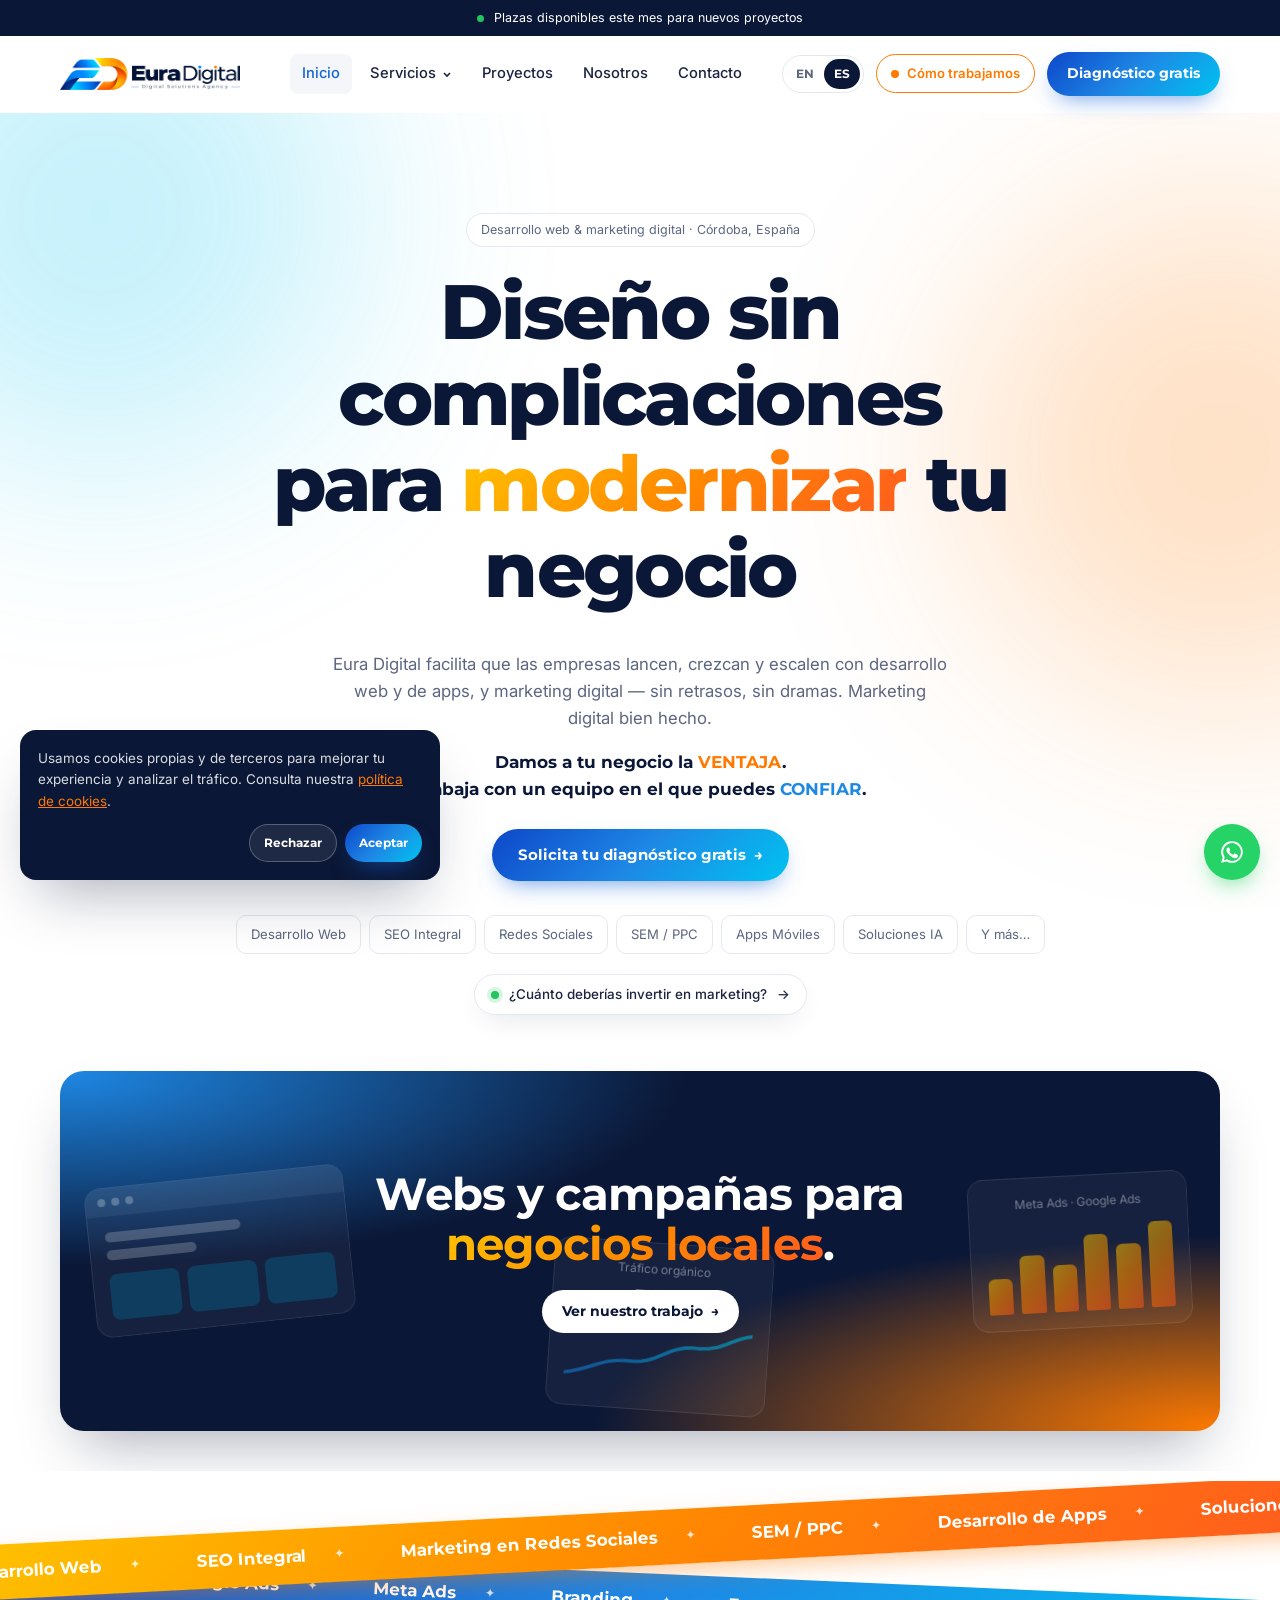
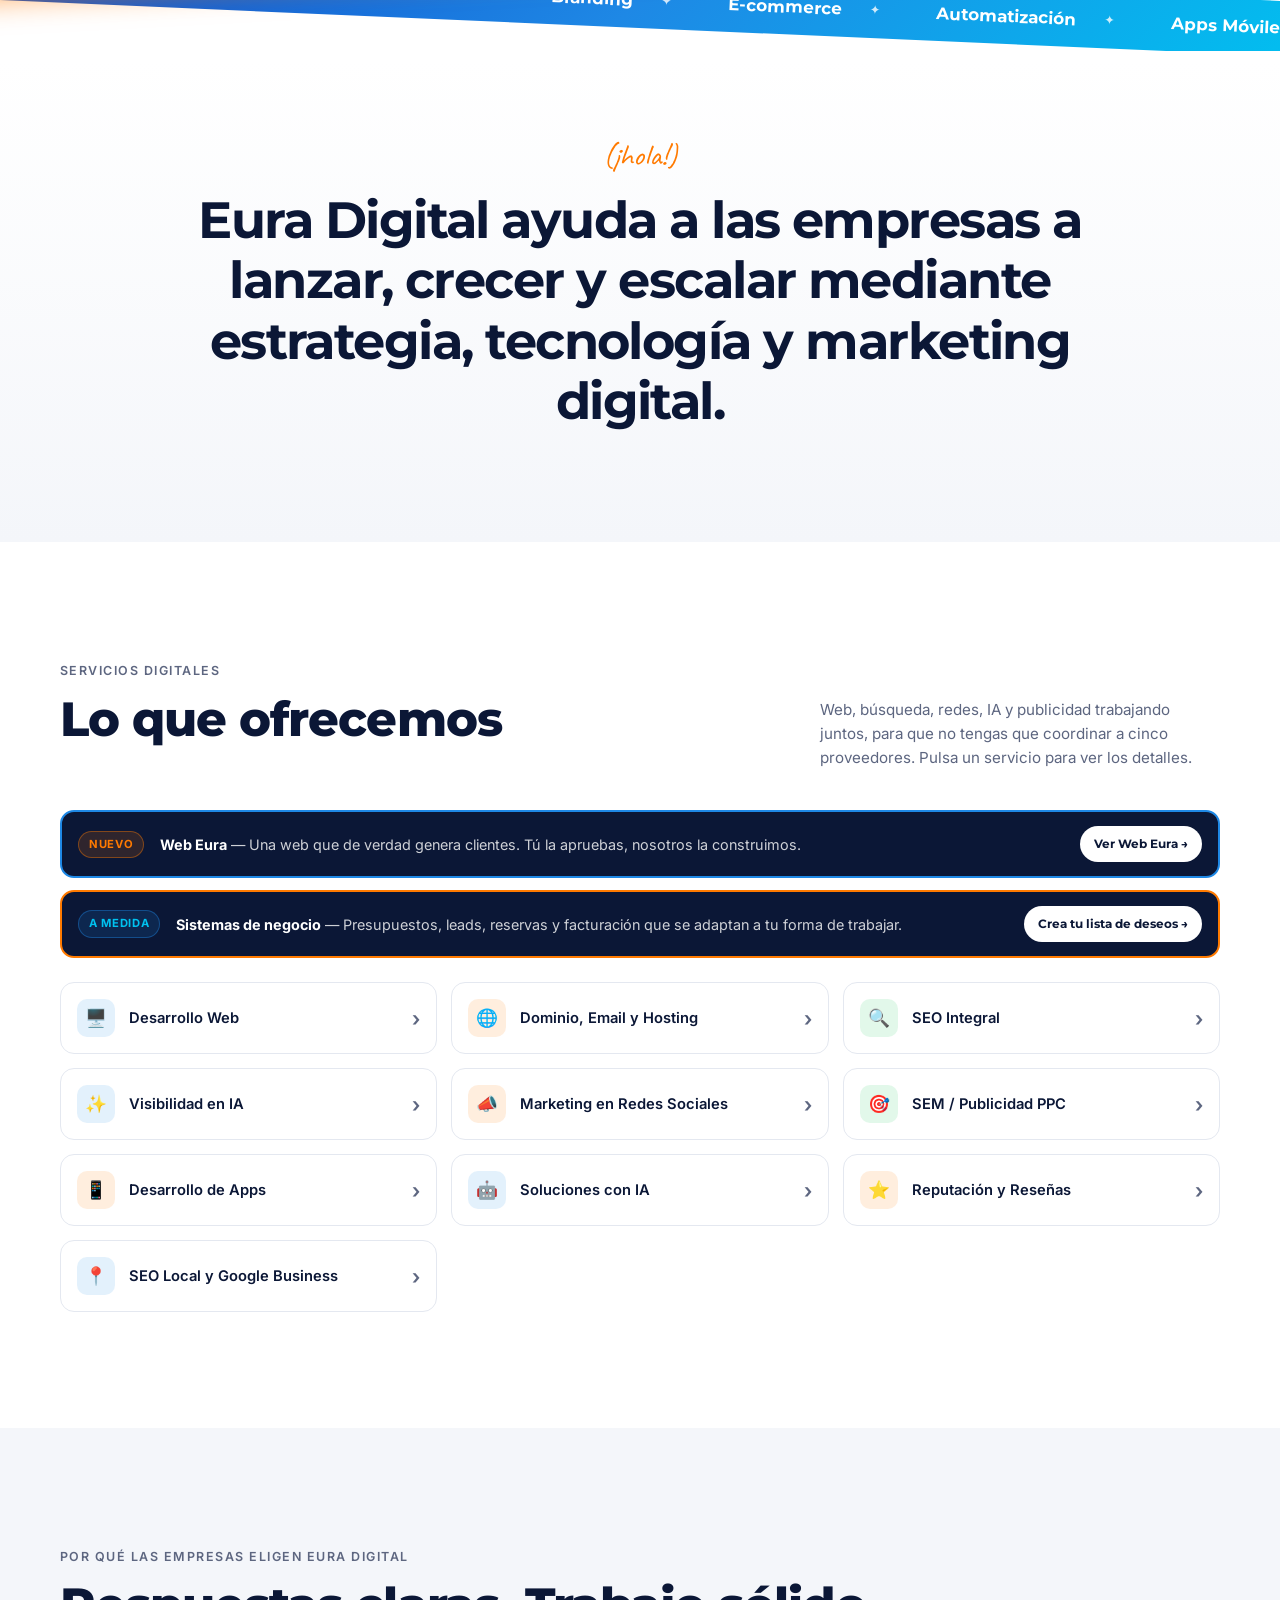
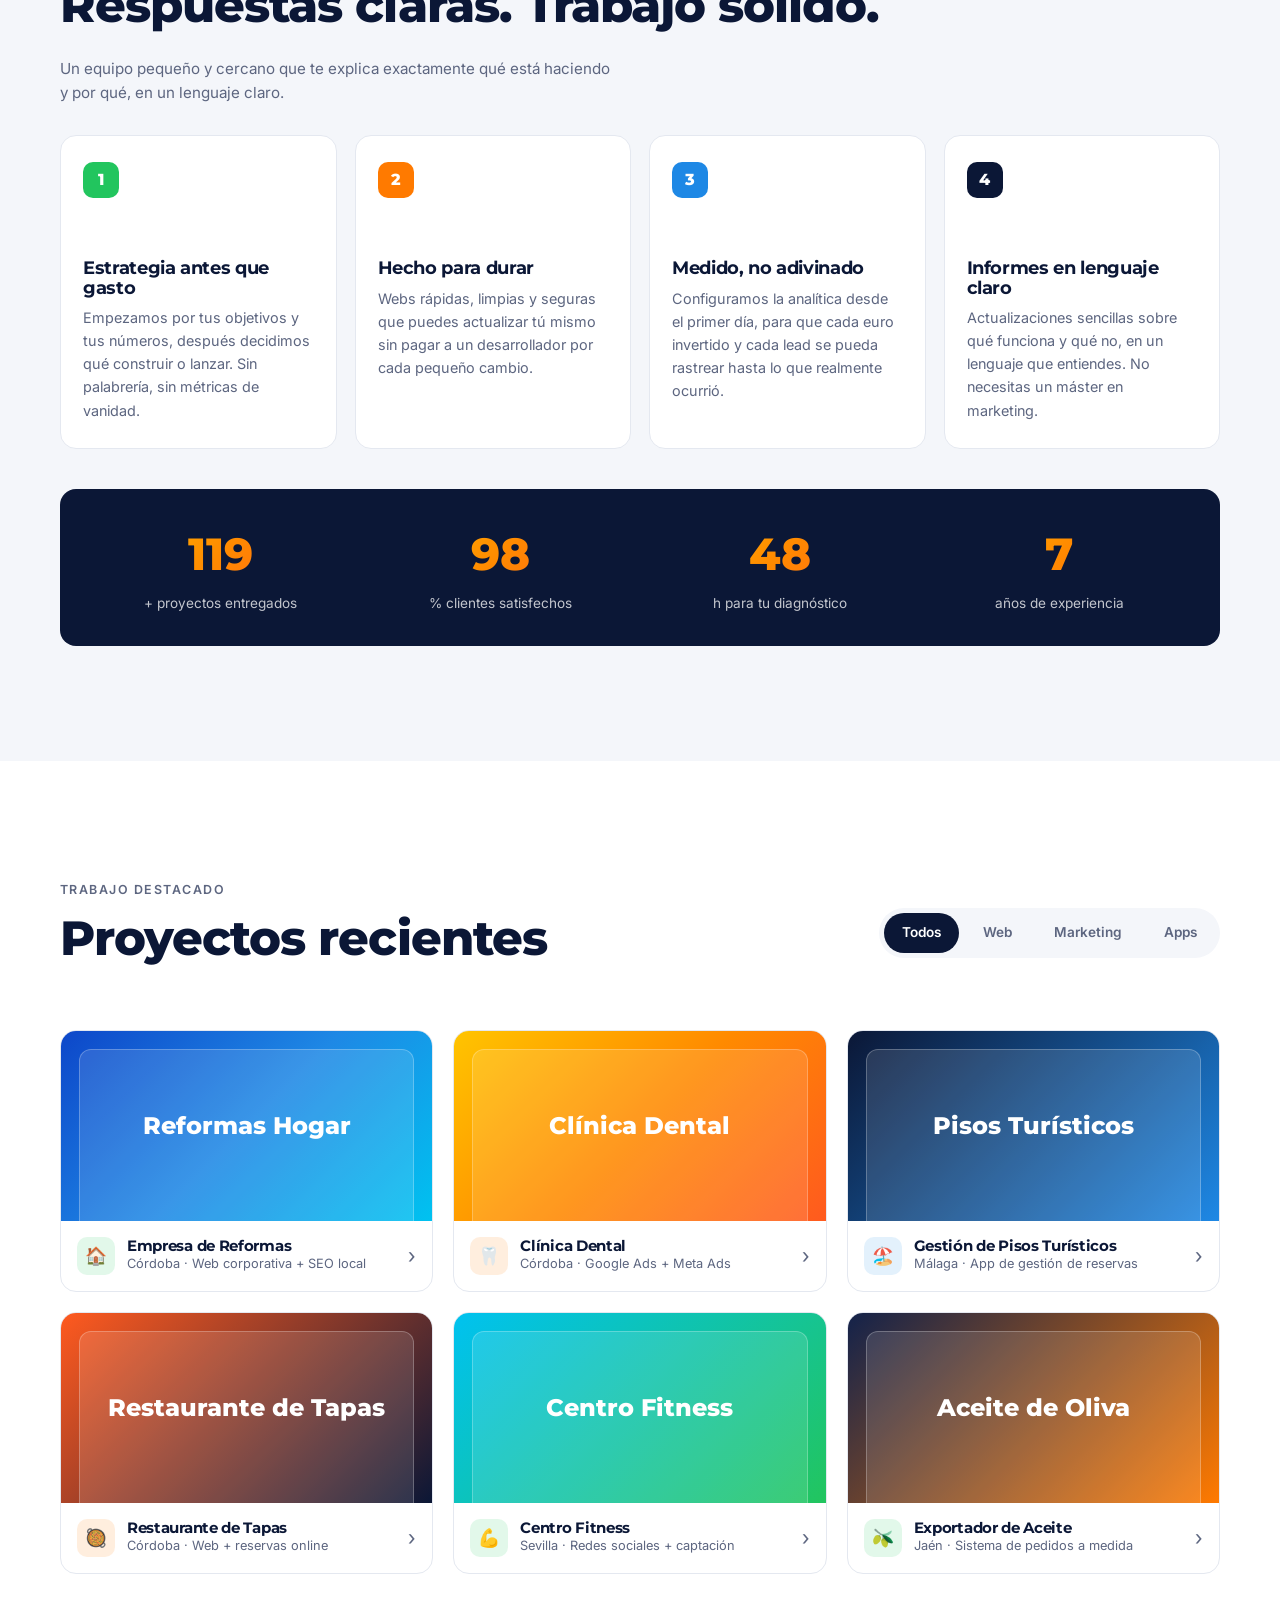
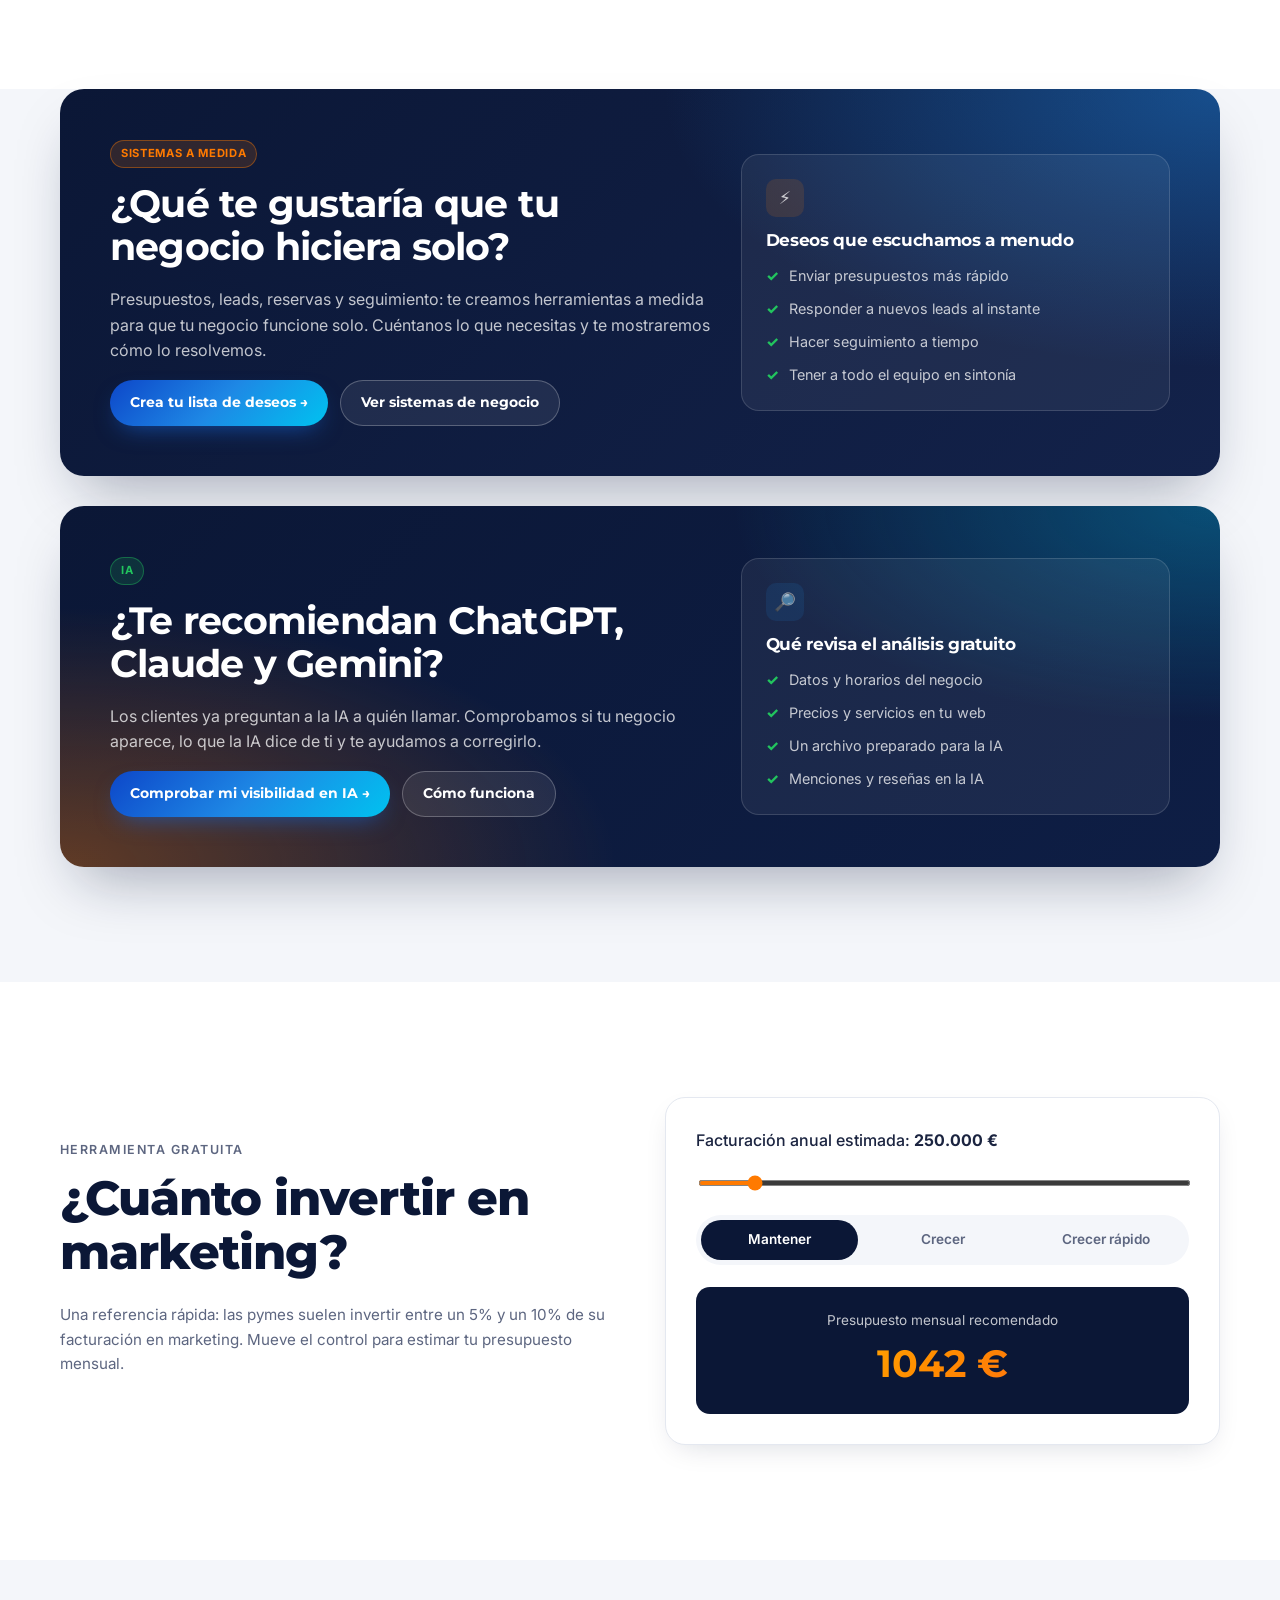
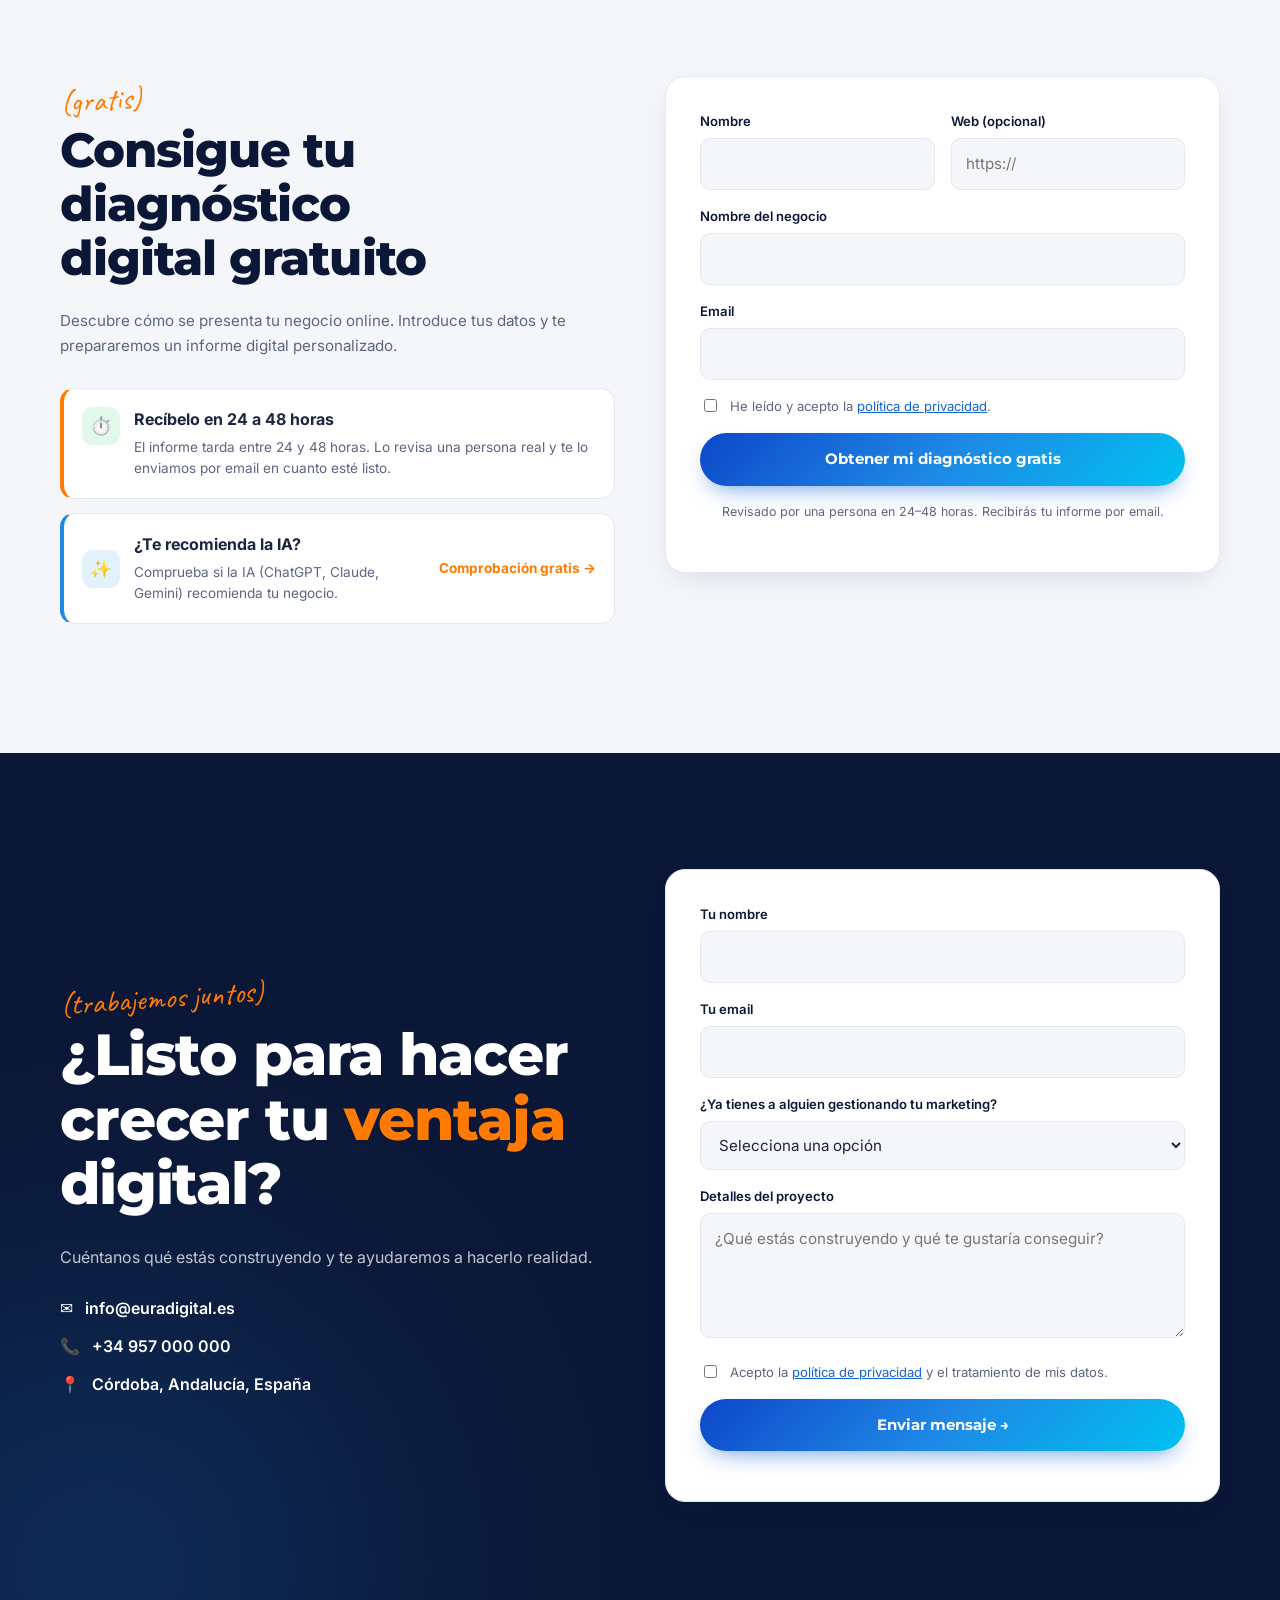
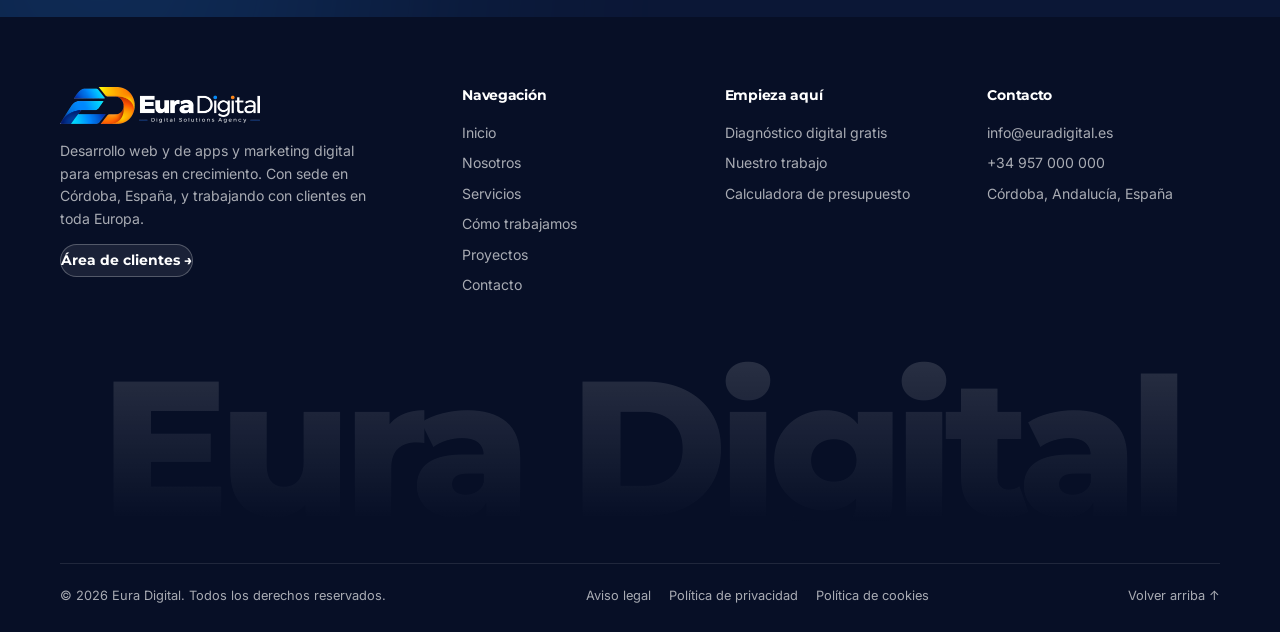
==== commit b72db25c: "Polish English copy to match reference tone and localize to Córdoba, Spain Co-Authored-By: Claude Op" ====
--- a/es/index.html
+++ b/es/index.html
@@ -3,8 +3,8 @@
 <head>
   <meta charset="UTF-8" />
   <meta name="viewport" content="width=device-width, initial-scale=1.0" />
-  <title>Eura Digital | Agencia de Soluciones Digitales en España</title>
-  <meta name="description" content="Eura Digital ayuda a empresas en España a lanzar, crecer y escalar con desarrollo web, apps, SEO, publicidad digital, redes sociales y soluciones de IA." />
+  <title>Eura Digital | Agencia de Desarrollo Web y Marketing Digital en Córdoba</title>
+  <meta name="description" content="Eura Digital, agencia en Córdoba, ayuda a empresas a lanzar, crecer y escalar con desarrollo web, apps, SEO, publicidad digital, redes sociales y soluciones de IA." />
   <meta name="theme-color" content="#0B1736" />
   <meta property="og:title" content="Eura Digital | Agencia de Soluciones Digitales" />
   <meta property="og:description" content="Diseño, tecnología y marketing digital para empresas en España." />
@@ -71,7 +71,7 @@
       <div class="hero__glow hero__glow--blue"></div>
       <div class="hero__glow hero__glow--orange"></div>
       <div class="container hero__inner">
-        <span class="badge reveal">Desarrollo web &amp; marketing digital en España</span>
+        <span class="badge reveal">Desarrollo web &amp; marketing digital · Córdoba, España</span>
         <h1 class="hero__title reveal">
           Diseño sin complicaciones<br />
           para <span class="text-grad">modernizar</span> tu negocio
@@ -249,27 +249,27 @@
         <div class="project-grid">
           <article class="project reveal" data-cat="web">
             <div class="project__thumb project__thumb--1"><span>Reformas Hogar</span></div>
-            <div class="project__body"><span class="ico ico--green">🏠</span><div><h3>Reformas Hogar Madrid</h3><p>Web corporativa + SEO local</p></div><span class="chev">›</span></div>
+            <div class="project__body"><span class="ico ico--green">🏠</span><div><h3>Empresa de Reformas</h3><p>Córdoba · Web corporativa + SEO local</p></div><span class="chev">›</span></div>
           </article>
           <article class="project reveal" data-cat="marketing">
             <div class="project__thumb project__thumb--2"><span>Clínica Dental</span></div>
-            <div class="project__body"><span class="ico ico--orange">🦷</span><div><h3>Clínica Dental Valencia</h3><p>Google Ads + Meta Ads</p></div><span class="chev">›</span></div>
+            <div class="project__body"><span class="ico ico--orange">🦷</span><div><h3>Clínica Dental</h3><p>Córdoba · Google Ads + Meta Ads</p></div><span class="chev">›</span></div>
           </article>
           <article class="project reveal" data-cat="app">
             <div class="project__thumb project__thumb--3"><span>Pisos Turísticos</span></div>
-            <div class="project__body"><span class="ico ico--blue">🏖️</span><div><h3>Pisos Turísticos Málaga</h3><p>App de gestión de reservas</p></div><span class="chev">›</span></div>
+            <div class="project__body"><span class="ico ico--blue">🏖️</span><div><h3>Gestión de Pisos Turísticos</h3><p>Málaga · App de gestión de reservas</p></div><span class="chev">›</span></div>
           </article>
           <article class="project reveal" data-cat="web">
-            <div class="project__thumb project__thumb--4"><span>Restaurante</span></div>
-            <div class="project__body"><span class="ico ico--orange">🥘</span><div><h3>Restaurante Barcelona</h3><p>Web + reservas online</p></div><span class="chev">›</span></div>
+            <div class="project__thumb project__thumb--4"><span>Restaurante de Tapas</span></div>
+            <div class="project__body"><span class="ico ico--orange">🥘</span><div><h3>Restaurante de Tapas</h3><p>Córdoba · Web + reservas online</p></div><span class="chev">›</span></div>
           </article>
           <article class="project reveal" data-cat="marketing">
-            <div class="project__thumb project__thumb--5"><span>Gimnasio</span></div>
-            <div class="project__body"><span class="ico ico--green">💪</span><div><h3>Gimnasio Sevilla</h3><p>Redes sociales + captación</p></div><span class="chev">›</span></div>
+            <div class="project__thumb project__thumb--5"><span>Centro Fitness</span></div>
+            <div class="project__body"><span class="ico ico--green">💪</span><div><h3>Centro Fitness</h3><p>Sevilla · Redes sociales + captación</p></div><span class="chev">›</span></div>
           </article>
           <article class="project reveal" data-cat="app">
-            <div class="project__thumb project__thumb--6"><span>Logística</span></div>
-            <div class="project__body"><span class="ico ico--blue">🚚</span><div><h3>Logística Bilbao</h3><p>Sistema de pedidos a medida</p></div><span class="chev">›</span></div>
+            <div class="project__thumb project__thumb--6"><span>Aceite de Oliva</span></div>
+            <div class="project__body"><span class="ico ico--green">🫒</span><div><h3>Exportador de Aceite</h3><p>Jaén · Sistema de pedidos a medida</p></div><span class="chev">›</span></div>
           </article>
         </div>
       </div>
@@ -396,8 +396,8 @@
           <p>Cuéntanos qué estás construyendo y te ayudaremos a hacerlo realidad.</p>
           <ul class="contact__list">
             <li><span>✉️</span><a href="mailto:info@euradigital.es">info@euradigital.es</a></li>
-            <li><span>📞</span><a href="tel:+34600000000">+34 600 000 000</a></li>
-            <li><span>📍</span>Madrid, España</li>
+            <li><span>📞</span><a href="tel:+34957000000">+34 957 000 000</a></li>
+            <li><span>📍</span>Córdoba, Andalucía, España</li>
           </ul>
         </div>
 
@@ -428,7 +428,7 @@
       <div class="footer__grid">
         <div class="footer__brand">
           <img src="../assets/img/logo-white.png" alt="Eura Digital" width="200" height="37" loading="lazy" />
-          <p>Desarrollo web y de apps y marketing digital para empresas en crecimiento. Con base en España, trabajando en toda Europa.</p>
+          <p>Desarrollo web y de apps y marketing digital para empresas en crecimiento. Con sede en Córdoba, España, y trabajando con clientes en toda Europa.</p>
           <a href="#contacto" class="btn btn--ghost btn--xs">Área de clientes →</a>
         </div>
         <div>
@@ -441,7 +441,7 @@
         </div>
         <div>
           <h4>Contacto</h4>
-          <a href="mailto:info@euradigital.es">info@euradigital.es</a><a href="tel:+34600000000">+34 600 000 000</a><span>Madrid, España</span>
+          <a href="mailto:info@euradigital.es">info@euradigital.es</a><a href="tel:+34957000000">+34 957 000 000</a><span>Córdoba, Andalucía, España</span>
         </div>
       </div>
       <div class="footer__mega" aria-hidden="true">Eura Digital</div>
@@ -475,7 +475,7 @@
     </div>
   </div>
 
-  <a href="https://wa.me/34600000000" class="whatsapp" aria-label="Escríbenos por WhatsApp" target="_blank" rel="noopener">
+  <a href="https://wa.me/34957000000" class="whatsapp" aria-label="Escríbenos por WhatsApp" target="_blank" rel="noopener">
     <svg viewBox="0 0 24 24" width="26" height="26" fill="#fff"><path d="M12 2a10 10 0 0 0-8.6 15.1L2 22l5-1.3A10 10 0 1 0 12 2zm0 18.2a8.2 8.2 0 0 1-4.2-1.2l-.3-.2-3 .8.8-2.9-.2-.3A8.2 8.2 0 1 1 12 20.2zm4.5-6.1c-.2-.1-1.5-.7-1.7-.8s-.4-.1-.6.1-.7.8-.8 1-.3.2-.5.1a6.7 6.7 0 0 1-3.3-2.9c-.2-.4.2-.4.7-1.2.1-.2 0-.3 0-.4l-.8-1.8c-.2-.5-.4-.4-.6-.4h-.5a1 1 0 0 0-.7.3 3 3 0 0 0-.9 2.2 5.2 5.2 0 0 0 1.1 2.7 11.8 11.8 0 0 0 4.5 4c1.7.7 2.3.8 3.2.7a2.7 2.7 0 0 0 1.8-1.3 2.2 2.2 0 0 0 .2-1.3c-.1-.1-.3-.2-.5-.3z"/></svg>
   </a>
 
--- a/css/style.css
+++ b/css/style.css
@@ -78,7 +78,7 @@
 .arrow { transition: transform .2s; }
 .btn:hover .arrow { transform: translateX(4px); }
 
-.pill { display: inline-flex; align-items: center; gap: 8px; padding: 8px 14px; border-radius: 999px; font-size: .82rem; font-weight: 600; }
+.pill { white-space: nowrap; display: inline-flex; align-items: center; gap: 8px; padding: 8px 14px; border-radius: 999px; font-size: .82rem; font-weight: 600; }
 .pill--outline { border: 1.5px solid var(--orange); color: var(--orange); }
 .dot { width: 8px; height: 8px; border-radius: 50%; background: var(--orange); display: inline-block; }
 .dot--green { background: var(--green); box-shadow: 0 0 0 4px rgba(34,197,94,.18); }
@@ -91,6 +91,7 @@
 .header { position: sticky; top: 0; z-index: 50; background: rgba(255,255,255,.85); backdrop-filter: blur(12px); -webkit-backdrop-filter: blur(12px); border-bottom: 1px solid transparent; transition: border-color .3s, box-shadow .3s; }
 .header.is-scrolled { border-color: var(--line); box-shadow: 0 6px 20px -14px rgba(11,23,54,.3); }
 .header__inner { display: flex; align-items: center; justify-content: space-between; height: 76px; gap: 20px; }
+.header__logo { flex-shrink: 0; }
 .header__logo img { width: 180px; height: auto; }
 
 .nav { display: flex; align-items: center; gap: 28px; flex: 1; justify-content: flex-end; }
@@ -356,7 +357,7 @@
 /* =========================================================
    Responsive
    ========================================================= */
-@media (max-width: 1080px) {
+@media (max-width: 1240px) {
   .nav__actions .pill { display: none; }
   .why-grid { grid-template-columns: repeat(2, 1fr); }
 }
@@ -418,3 +419,12 @@
 .lang a:hover { color: var(--blue); }
 .lang a.is-active { background: var(--navy); color: #fff; }
 @media (max-width: 960px) { .lang { align-self: center; } .lang a { padding: 8px 18px; font-size: .9rem; } }
+
+/* tighter desktop nav on small laptops */
+@media (min-width: 961px) and (max-width: 1100px) {
+  .nav { gap: 12px; }
+  .nav__list { gap: 0; }
+  .nav__link { padding: 8px 9px; font-size: .88rem; }
+  .header__logo img { width: 160px; }
+  .nav__actions .btn { padding: 10px 16px; font-size: .8rem; }
+}
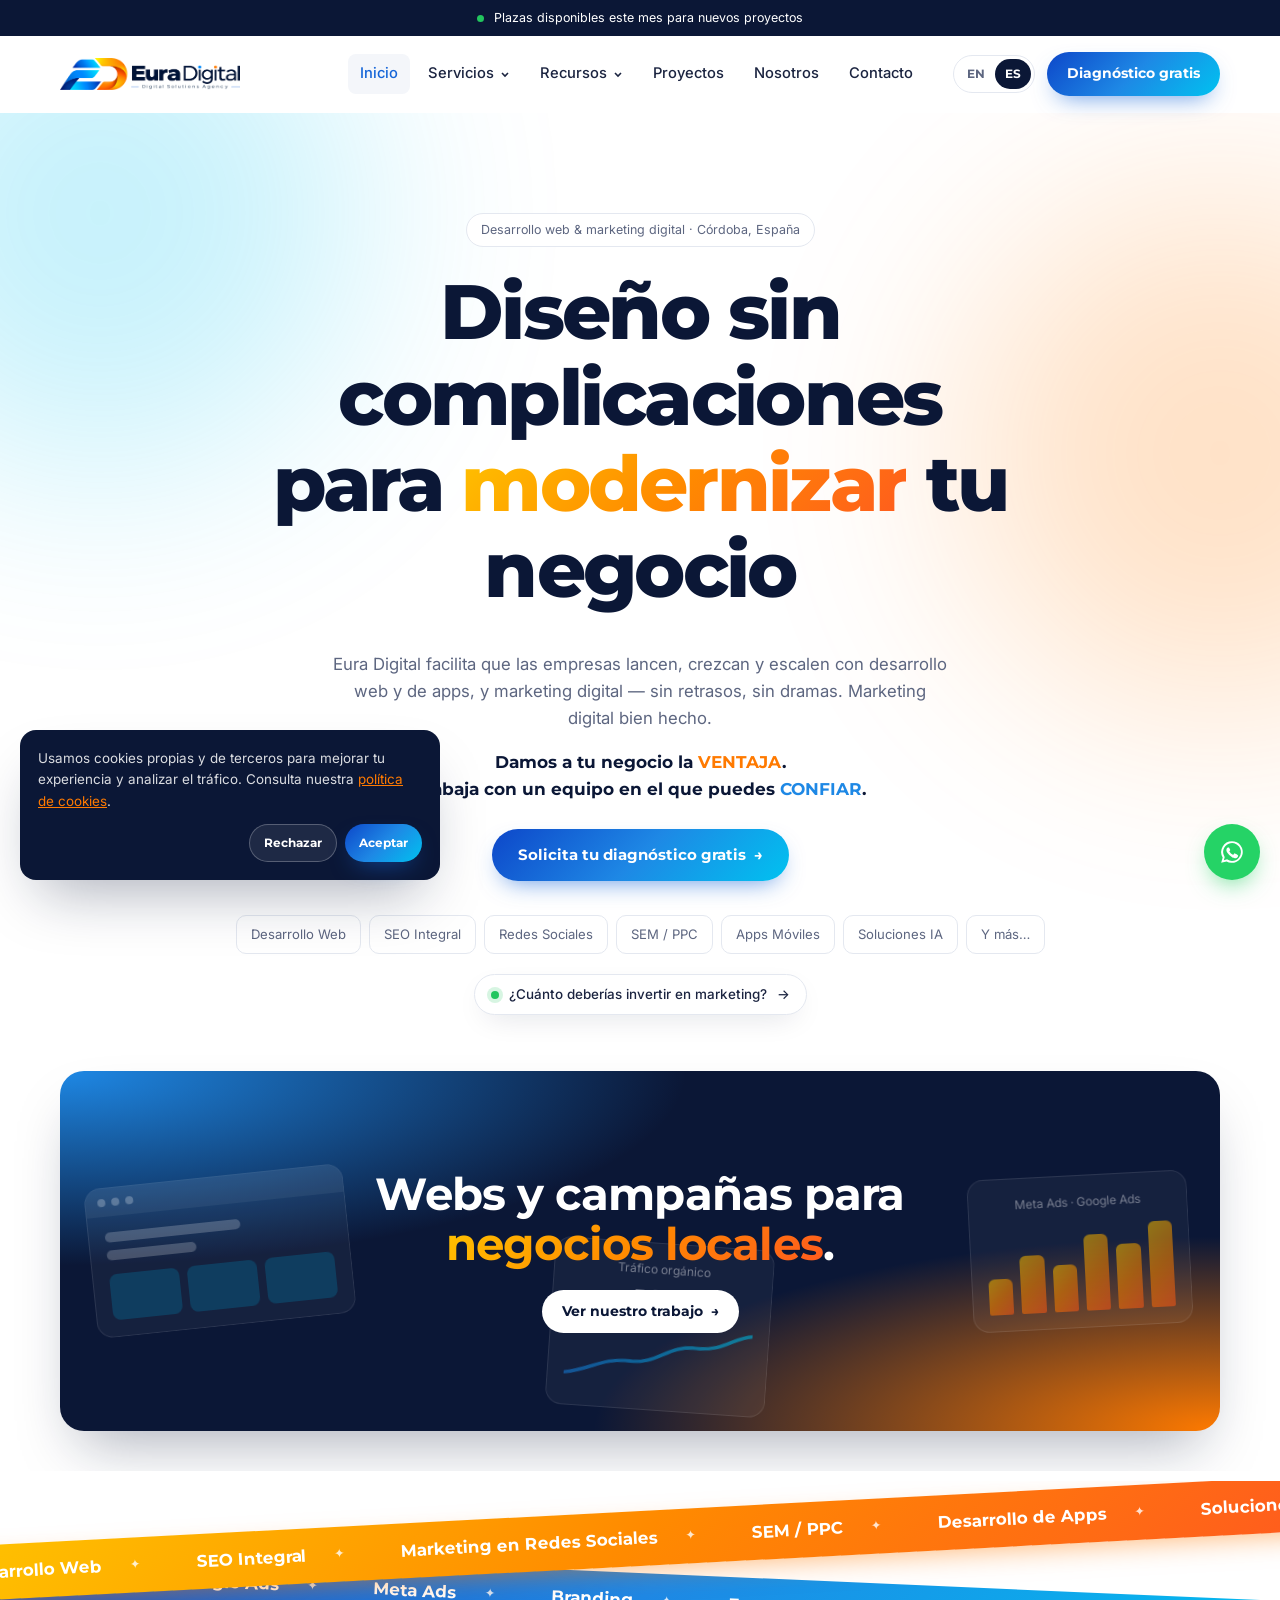
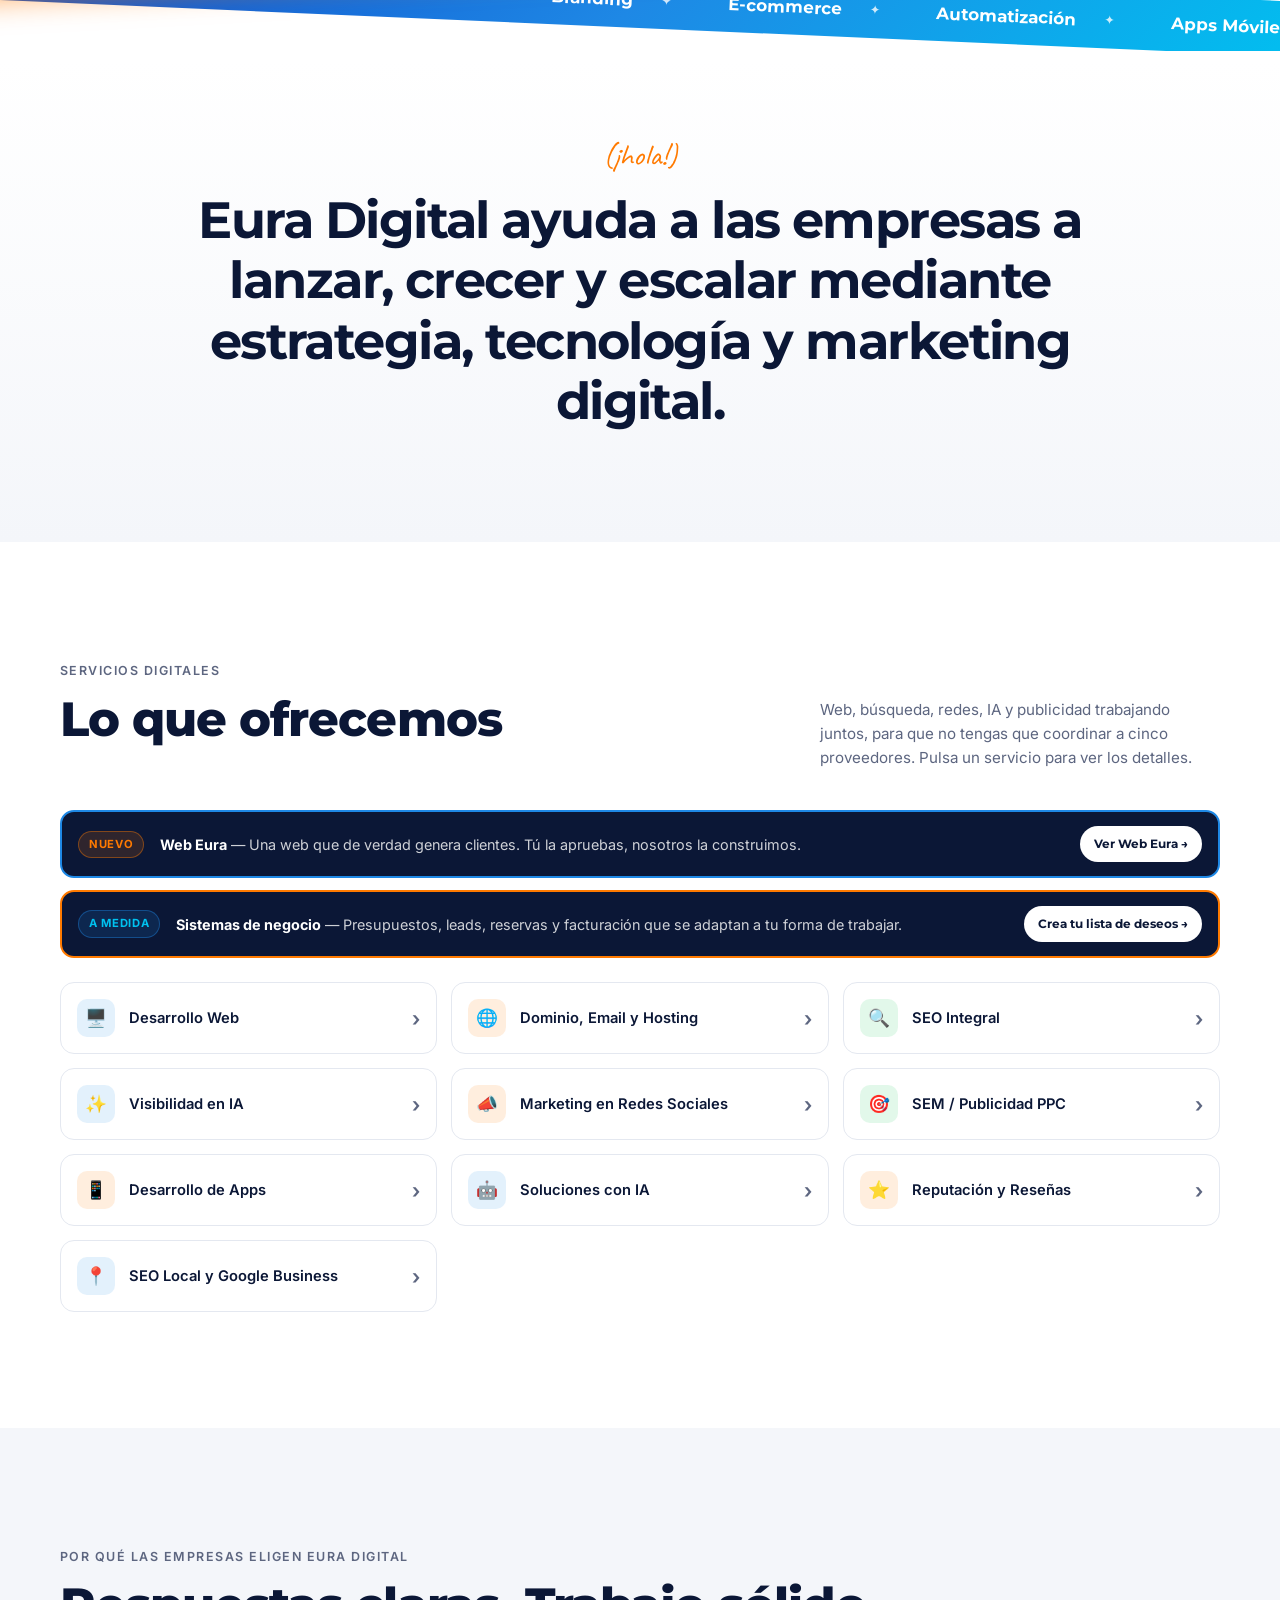
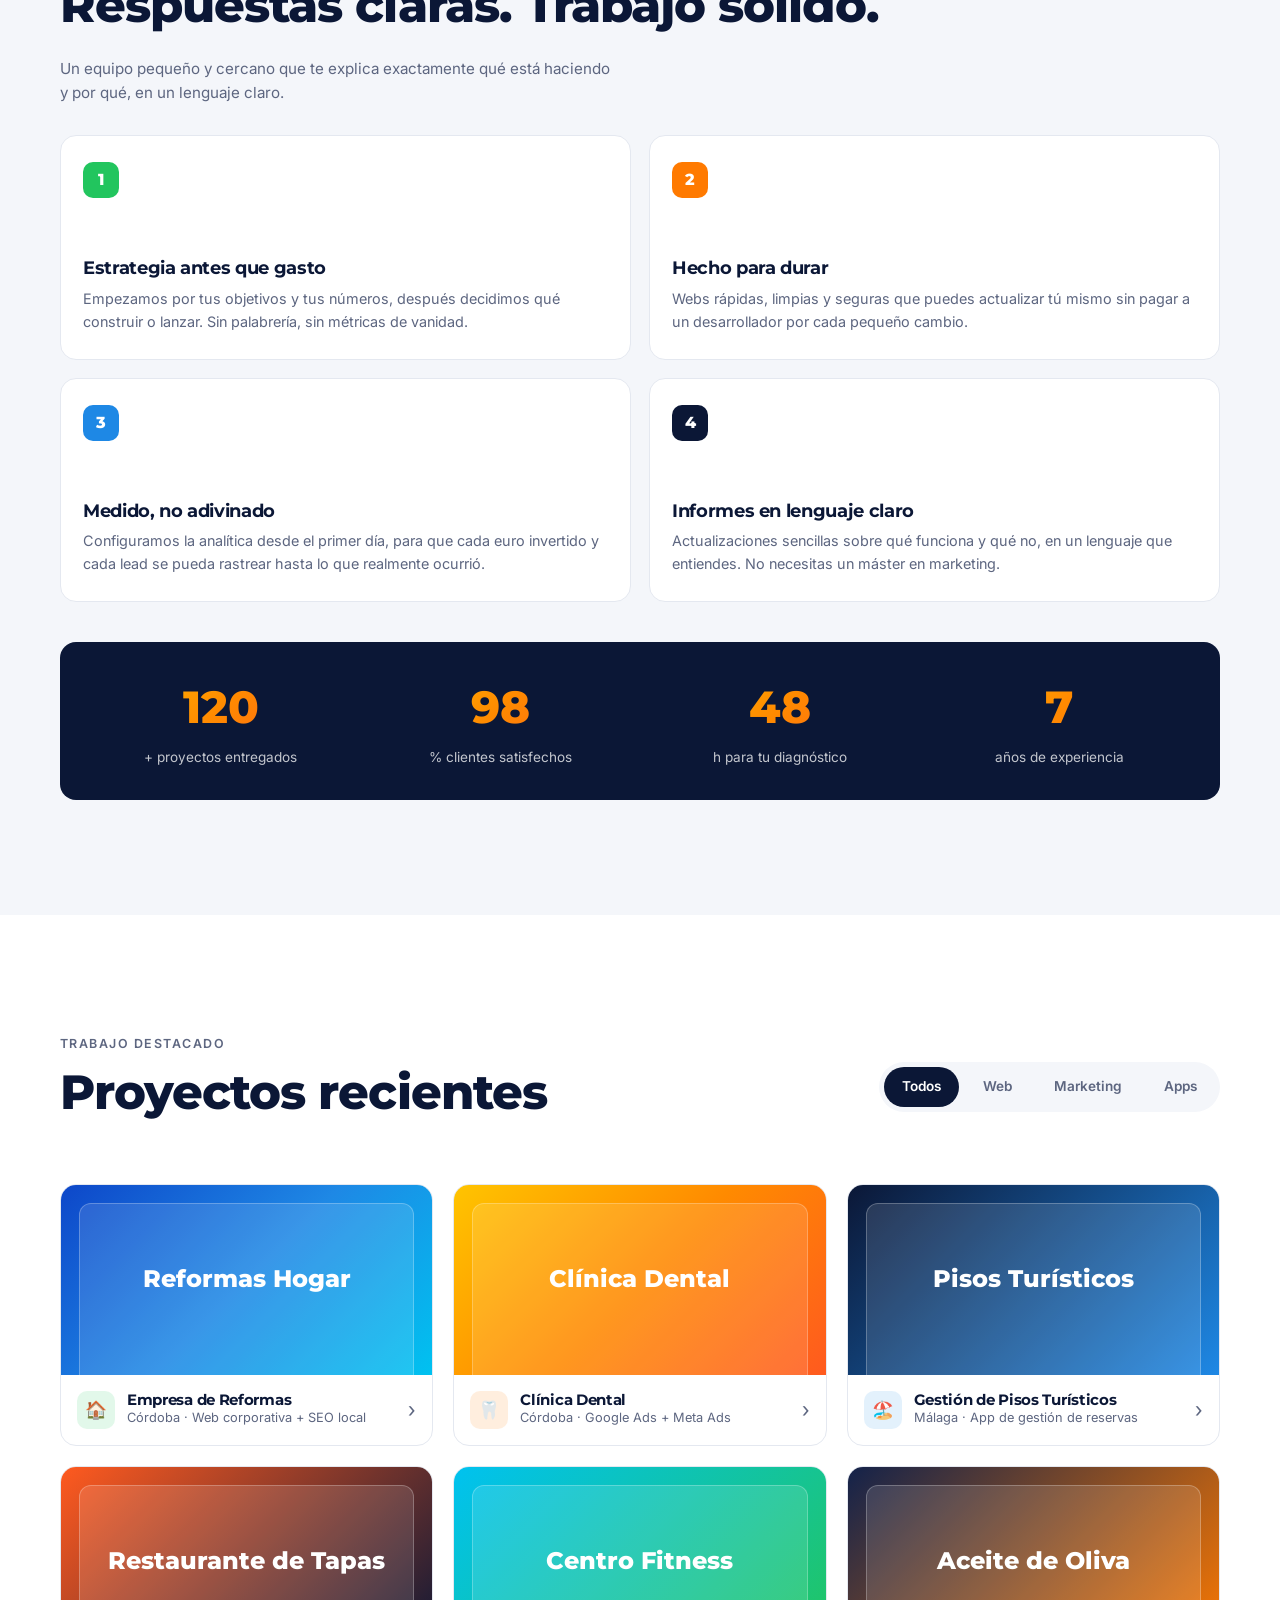
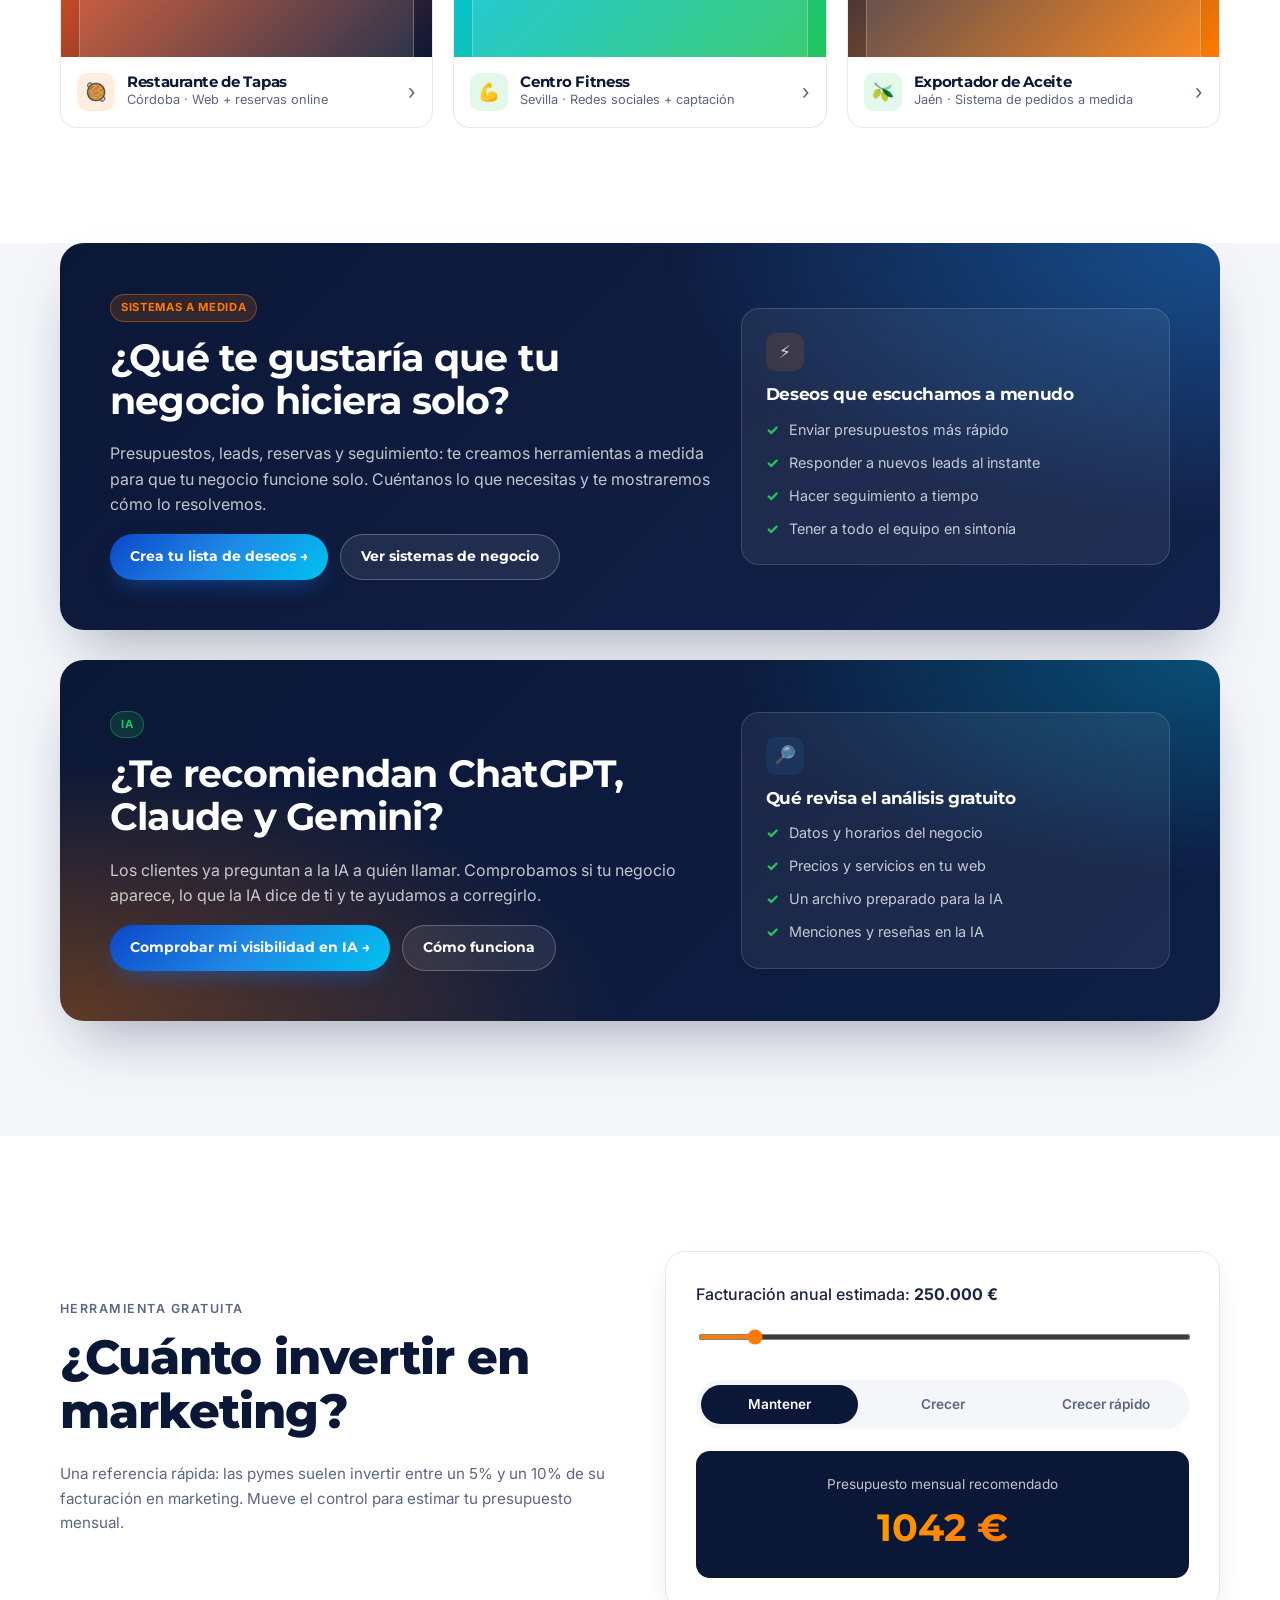
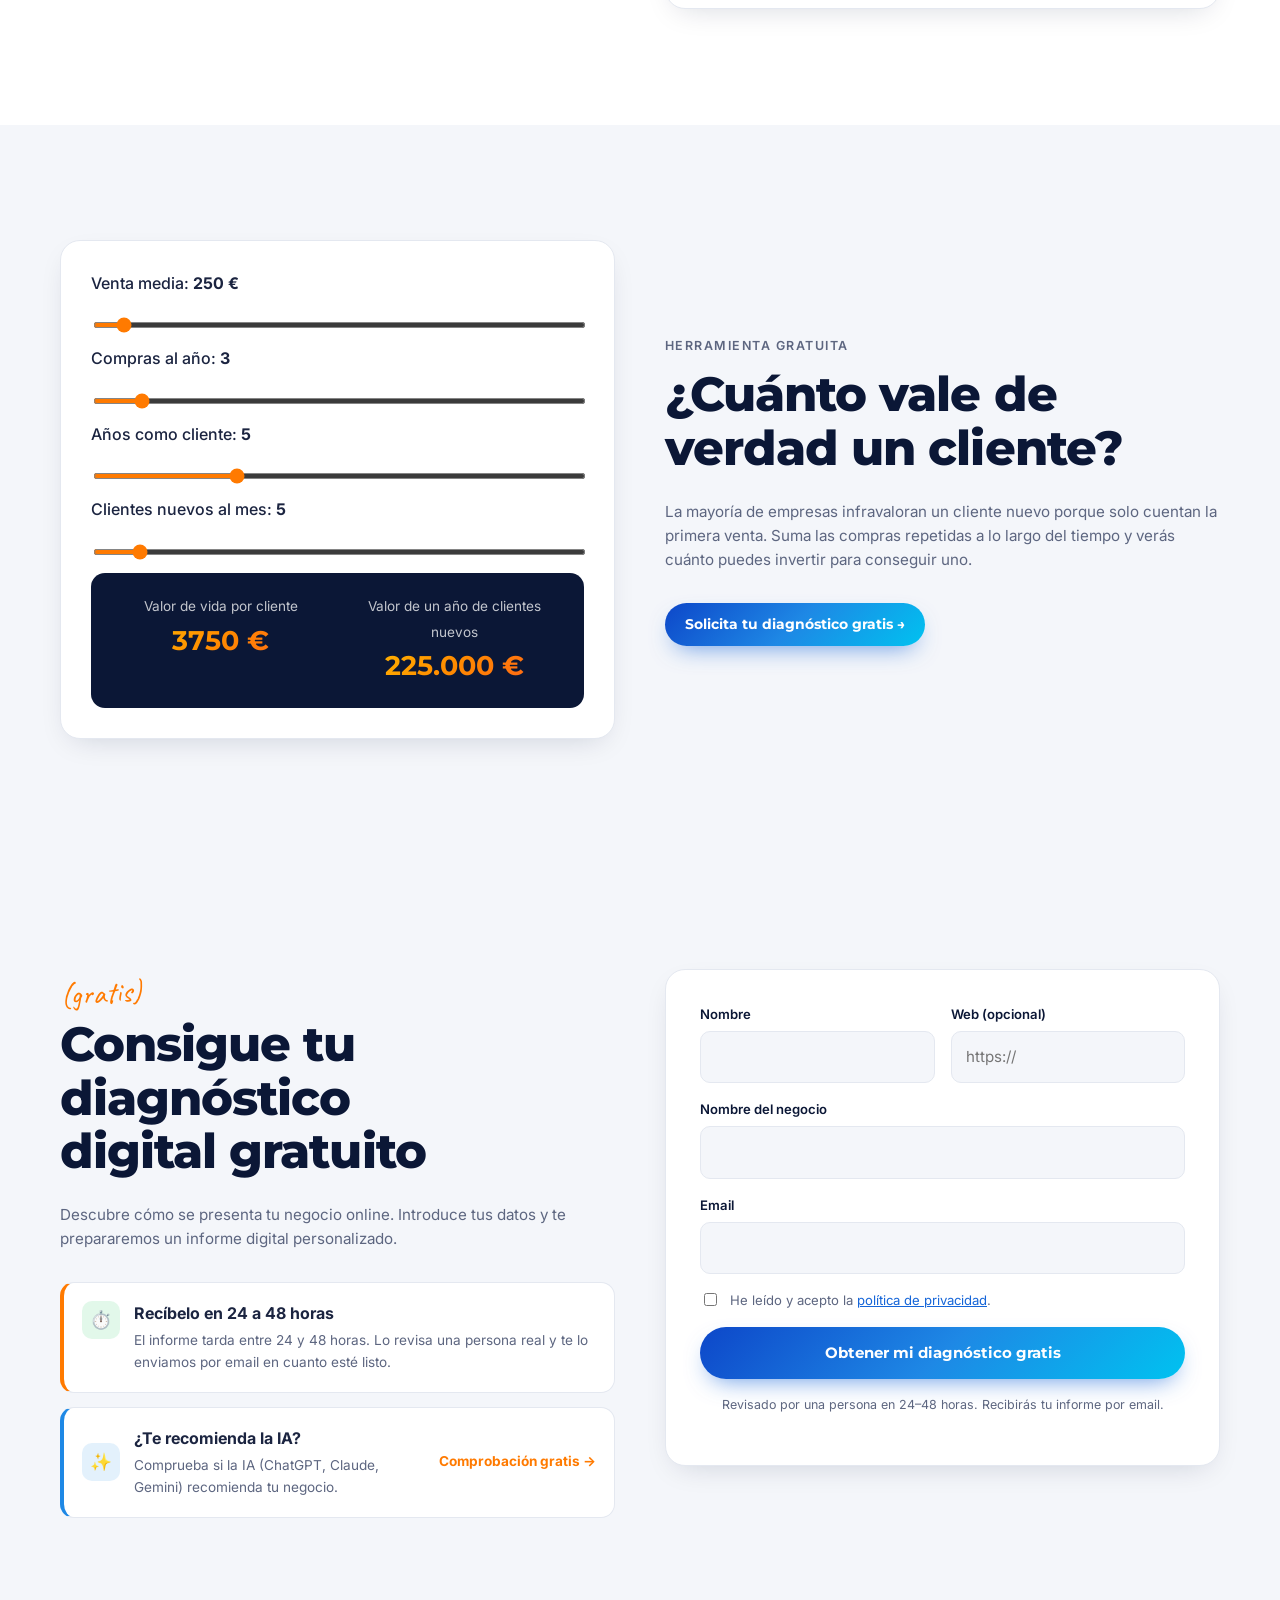
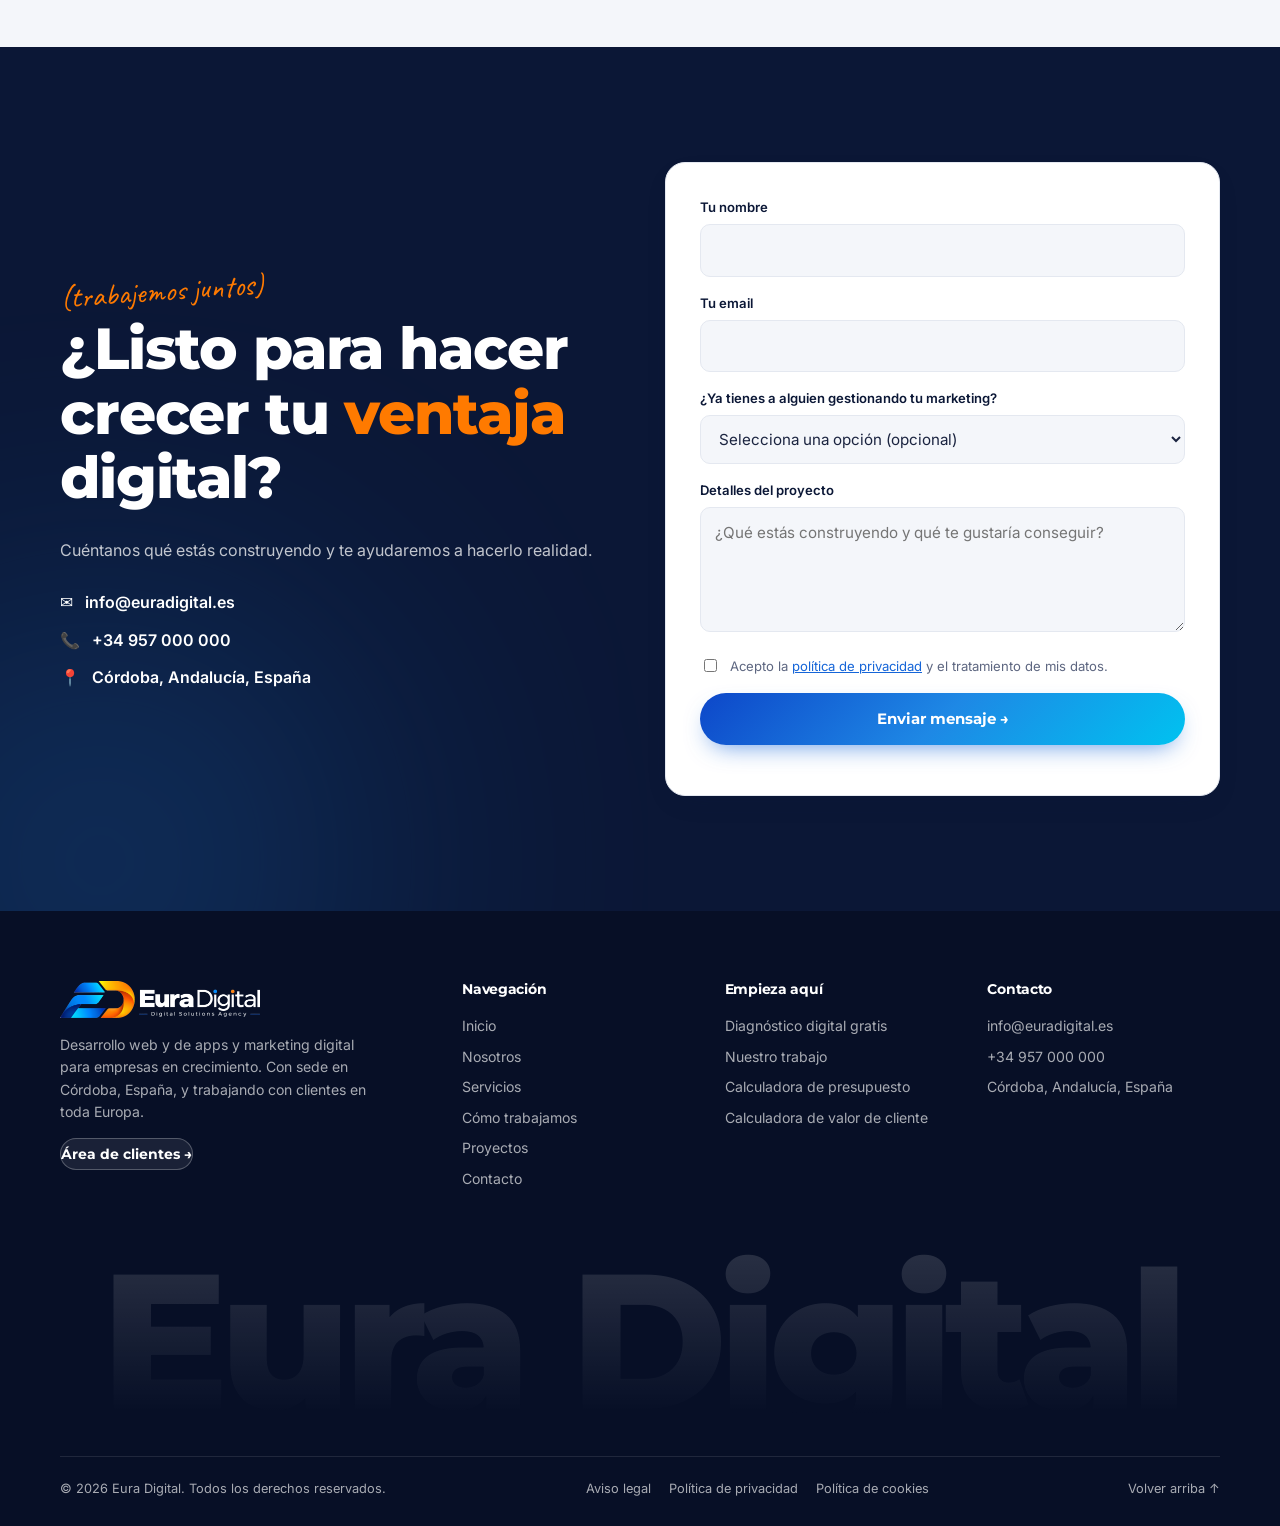
==== commit 88f0c4a5: "Add Services mega menu, Resources menu, customer value calculator; fix mobile menu taps Co-Authored-" ====
--- a/es/index.html
+++ b/es/index.html
@@ -39,14 +39,11 @@
           <li><a href="#inicio" class="nav__link is-active">Inicio</a></li>
           <li class="nav__dropdown">
             <button class="nav__link nav__toggle" aria-expanded="false">Servicios <svg width="10" height="10" viewBox="0 0 10 10"><path d="M2 4l3 3 3-3" fill="none" stroke="currentColor" stroke-width="1.6"/></svg></button>
-            <div class="dropdown">
-              <a href="#servicios" data-service="web">Desarrollo Web</a>
-              <a href="#servicios" data-service="seo">SEO Integral</a>
-              <a href="#servicios" data-service="social">Redes Sociales</a>
-              <a href="#servicios" data-service="sem">SEM / Publicidad PPC</a>
-              <a href="#servicios" data-service="apps">Desarrollo de Apps</a>
-              <a href="#servicios" data-service="ia">Soluciones con IA</a>
-            </div>
+            <div class="dropdown dropdown--mega"><a href="#servicios" data-service="web" class="dd-item"><span class="dd-ico">🖥️</span><span><strong>Web Eura <em class="mini-badge mini-badge--orange">Nuevo</em></strong><small>Una web pensada para captar clientes. Tú apruebas, nosotros construimos.</small></span></a><a href="#servicios" data-service="sistemas" class="dd-item"><span class="dd-ico">⚡</span><span><strong>Sistemas de negocio <em class="mini-badge mini-badge--blue">Premium</em></strong><small>Presupuestos, leads y reservas que funcionan solos.</small></span></a><a href="#servicios" data-service="web" class="dd-item"><span class="dd-ico">💻</span><span><strong>Desarrollo Web</strong><small>Webs rápidas y modernas que convierten.</small></span></a><a href="#servicios" data-service="dominio" class="dd-item"><span class="dd-ico">🌐</span><span><strong>Dominio, Email, Hosting y Mantenimiento</strong><small>Toda la parte técnica, resuelta.</small></span></a><a href="#servicios" data-service="seo" class="dd-item"><span class="dd-ico">🔍</span><span><strong>SEO Integral</strong><small>Sube en Google y haz que te encuentren.</small></span></a><a href="#servicios" data-service="ia-vis" class="dd-item"><span class="dd-ico">✨</span><span><strong>Visibilidad en IA</strong><small>Que ChatGPT, Claude y Gemini te recomienden.</small></span></a><a href="#servicios" data-service="social" class="dd-item"><span class="dd-ico">📣</span><span><strong>Marketing en Redes Sociales</strong><small>Contenido que construye tu marca.</small></span></a><a href="#servicios" data-service="sem" class="dd-item"><span class="dd-ico">🎯</span><span><strong>SEM / Publicidad PPC</strong><small>Google y Meta Ads, cada euro medido.</small></span></a><a href="#servicios" data-service="apps" class="dd-item"><span class="dd-ico">📱</span><span><strong>Desarrollo de Apps</strong><small>Apps a medida para iOS, Android y web.</small></span></a><a href="#servicios" data-service="ia" class="dd-item"><span class="dd-ico">🤖</span><span><strong>Soluciones con IA</strong><small>Automatiza el trabajo repetitivo.</small></span></a><a href="#servicios" data-service="reputacion" class="dd-item"><span class="dd-ico">⭐</span><span><strong>Reputación y Reseñas</strong><small>Consigue más reseñas de 5 estrellas.</small></span></a><a href="#servicios" data-service="local" class="dd-item"><span class="dd-ico">📍</span><span><strong>Fichas Locales y Citaciones</strong><small>Destaca en Google Maps.</small></span></a></div>
+          </li>
+          <li class="nav__dropdown">
+            <button class="nav__link nav__toggle" aria-expanded="false">Recursos <svg width="10" height="10" viewBox="0 0 10 10"><path d="M2 4l3 3 3-3" fill="none" stroke="currentColor" stroke-width="1.6"/></svg></button>
+            <div class="dropdown"><a href="#" class="dd-item"><span class="dd-ico">📝</span><span><strong>Blog <em class="mini-badge mini-badge--grey">Pronto</em></strong><small>Consejos de web, SEO y marketing.</small></span></a><a href="#valor-cliente" class="dd-item"><span class="dd-ico">💶</span><span><strong>Calculadora de valor de cliente</strong><small>Descubre cuánto vale de verdad un cliente.</small></span></a><a href="#calculadora" class="dd-item"><span class="dd-ico">📊</span><span><strong>Calculadora de presupuesto</strong><small>¿Cuánto deberías invertir?</small></span></a><a href="#diagnostico" class="dd-item"><span class="dd-ico">🔎</span><span><strong>Diagnóstico digital gratis</strong><small>Un informe gratuito de tu presencia online.</small></span></a></div>
           </li>
           <li><a href="#proyectos" class="nav__link">Proyectos</a></li>
           <li><a href="#metodo" class="nav__link">Nosotros</a></li>
@@ -348,6 +345,32 @@
       </div>
     </section>
 
+    <!-- ===== Calculadora de valor de cliente ===== -->
+    <section class="section calc calc--alt" id="valor-cliente">
+      <div class="container calc__inner calc__inner--reverse">
+        <div>
+          <span class="eyebrow">Herramienta gratuita</span>
+          <h2 class="section__title">¿Cuánto vale de verdad un cliente?</h2>
+          <p class="section__intro section__intro--left">La mayoría de empresas infravaloran un cliente nuevo porque solo cuentan la primera venta. Suma las compras repetidas a lo largo del tiempo y verás cuánto puedes invertir para conseguir uno.</p>
+          <a href="#diagnostico" class="btn btn--primary btn--sm">Solicita tu diagnóstico gratis →</a>
+        </div>
+        <div class="calc__card reveal" id="clv">
+          <label for="clv-sale">Venta media: <strong data-out="sale">250 €</strong></label>
+          <input type="range" id="clv-sale" data-key="sale" min="10" max="5000" step="10" value="250" />
+          <label for="clv-freq">Compras al año: <strong data-out="freq">3</strong></label>
+          <input type="range" id="clv-freq" data-key="freq" min="1" max="24" step="1" value="3" />
+          <label for="clv-years">Años como cliente: <strong data-out="years">5</strong></label>
+          <input type="range" id="clv-years" data-key="years" min="1" max="15" step="1" value="5" />
+          <label for="clv-new">Clientes nuevos al mes: <strong data-out="new">5</strong></label>
+          <input type="range" id="clv-new" data-key="new" min="1" max="50" step="1" value="5" />
+          <div class="calc__result calc__result--split">
+            <div><span>Valor de vida por cliente</span><strong data-out="ltv">3750 €</strong></div>
+            <div><span>Valor de un año de clientes nuevos</span><strong data-out="year">225.000 €</strong></div>
+          </div>
+        </div>
+      </div>
+    </section>
+
     <!-- ===== Diagnóstico gratuito ===== -->
     <section class="section snapshot" id="diagnostico">
       <div class="container snapshot__inner">
@@ -407,10 +430,11 @@
           <div class="field">
             <label for="c-help">¿Ya tienes a alguien gestionando tu marketing?</label>
             <select id="c-help" name="marketing">
-              <option value="">Selecciona una opción</option>
-              <option>No, empezamos de cero</option>
-              <option>Sí, lo gestionamos internamente</option>
-              <option>Sí, con otra agencia</option>
+              <option value="">Selecciona una opción (opcional)</option>
+              <option>No, todavía no</option>
+              <option>Sí, un empleado o equipo interno</option>
+              <option>Sí, otra agencia o freelance</option>
+              <option>No estoy seguro</option>
             </select>
           </div>
           <div class="field"><label for="c-msg">Detalles del proyecto</label><textarea id="c-msg" name="mensaje" rows="4" placeholder="¿Qué estás construyendo y qué te gustaría conseguir?"></textarea></div>
@@ -437,7 +461,7 @@
         </div>
         <div>
           <h4>Empieza aquí</h4>
-          <a href="#diagnostico">Diagnóstico digital gratis</a><a href="#proyectos">Nuestro trabajo</a><a href="#calculadora">Calculadora de presupuesto</a>
+          <a href="#diagnostico">Diagnóstico digital gratis</a><a href="#proyectos">Nuestro trabajo</a><a href="#calculadora">Calculadora de presupuesto</a><a href="#valor-cliente">Calculadora de valor de cliente</a>
         </div>
         <div>
           <h4>Contacto</h4>
--- a/css/style.css
+++ b/css/style.css
@@ -357,7 +357,7 @@
 /* =========================================================
    Responsive
    ========================================================= */
-@media (max-width: 1240px) {
+@media (max-width: 1340px) {
   .nav__actions .pill { display: none; }
   .why-grid { grid-template-columns: repeat(2, 1fr); }
 }
@@ -378,7 +378,7 @@
   .nav__actions { flex-direction: column; align-items: stretch; }
   .nav__actions .pill { display: inline-flex; justify-content: center; }
   .burger { position: relative; z-index: 70; }
-  body.menu-open::after { content: ""; position: fixed; inset: 0; background: rgba(7,15,38,.45); z-index: 55; }
+  body.menu-open::after { content: ""; position: fixed; inset: 0; background: rgba(7,15,38,.45); z-index: 45; }
 
   .service-grid, .project-grid { grid-template-columns: repeat(2, 1fr); }
   .promo, .calc__inner, .snapshot__inner, .contact__inner { grid-template-columns: 1fr; }
@@ -421,10 +421,43 @@
 @media (max-width: 960px) { .lang { align-self: center; } .lang a { padding: 8px 18px; font-size: .9rem; } }
 
 /* tighter desktop nav on small laptops */
-@media (min-width: 961px) and (max-width: 1100px) {
+@media (min-width: 961px) and (max-width: 1180px) {
   .nav { gap: 12px; }
   .nav__list { gap: 0; }
   .nav__link { padding: 8px 9px; font-size: .88rem; }
-  .header__logo img { width: 160px; }
+  .header__logo img { width: 148px; }
   .nav__actions .btn { padding: 10px 16px; font-size: .8rem; }
 }
+
+/* ---------- mega menu & resource dropdown ---------- */
+.dropdown { min-width: 320px; }
+.dropdown--mega { width: 640px; display: grid; grid-template-columns: 1fr 1fr; gap: 2px; }
+.dropdown .dd-item { display: flex; gap: 12px; align-items: flex-start; padding: 10px 12px; }
+.dd-item strong { display: block; font-family: var(--font-head); font-size: .86rem; color: var(--navy); font-weight: 700; }
+.dd-item small { display: block; font-size: .76rem; color: var(--muted); line-height: 1.4; margin-top: 2px; }
+.dd-item:hover strong { color: var(--blue); }
+.dd-ico { width: 32px; height: 32px; border-radius: 9px; background: var(--bg-soft); display: grid; place-items: center; flex-shrink: 0; font-size: .95rem; }
+.mini-badge { font-style: normal; font-size: .6rem; text-transform: uppercase; letter-spacing: .06em; padding: 2px 7px; border-radius: 999px; margin-left: 6px; vertical-align: 2px; font-weight: 700; }
+.mini-badge--orange { background: rgba(255,122,0,.14); color: var(--orange); }
+.mini-badge--blue { background: rgba(30,136,229,.14); color: var(--blue); }
+.mini-badge--grey { background: var(--bg-soft); color: var(--muted); border: 1px solid var(--line); }
+.dropdown--mega .dd-item:nth-child(-n+2) { background: linear-gradient(135deg, rgba(30,136,229,.07), rgba(255,122,0,.07)); }
+
+/* ---------- customer value calculator ---------- */
+.calc--alt { background: var(--bg-soft); }
+.calc__inner--reverse > :first-child { order: 2; }
+.calc__card input[type="range"] { margin-bottom: 18px; }
+.calc__result--split { display: grid; grid-template-columns: 1fr 1fr; gap: 14px; }
+.calc__result--split strong { font-size: 1.7rem; }
+
+@media (max-width: 1100px) and (min-width: 961px) { .dropdown--mega { width: 560px; } }
+@media (max-width: 960px) {
+  .dropdown, .dropdown--mega { width: auto; min-width: 0; grid-template-columns: 1fr; }
+  .dropdown--mega { display: none; }
+  .nav__dropdown.is-open .dropdown--mega { display: grid; }
+  .dd-item small { display: none; }
+  .calc__inner--reverse > :first-child { order: 0; }
+}
+@media (max-width: 640px) { .calc__result--split { grid-template-columns: 1fr; } }
+
+body.menu-open .whatsapp { display: none; }
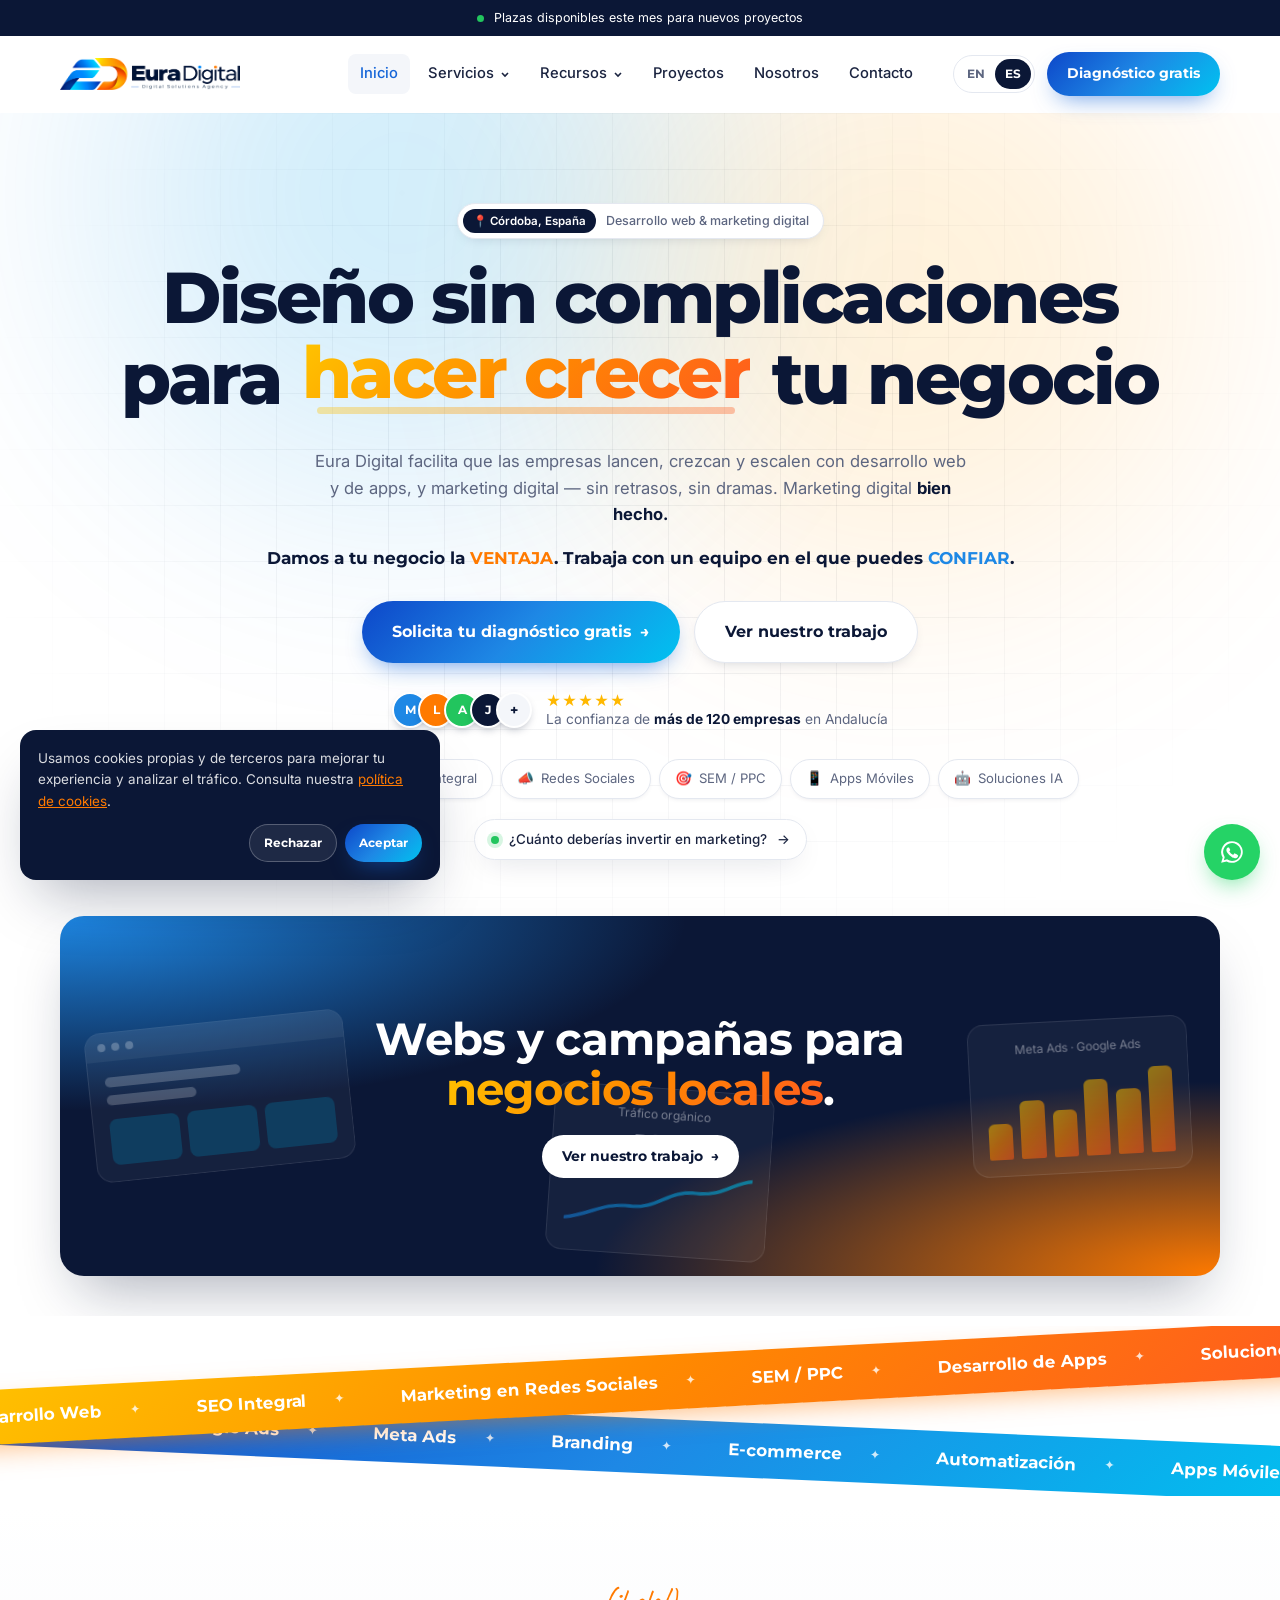
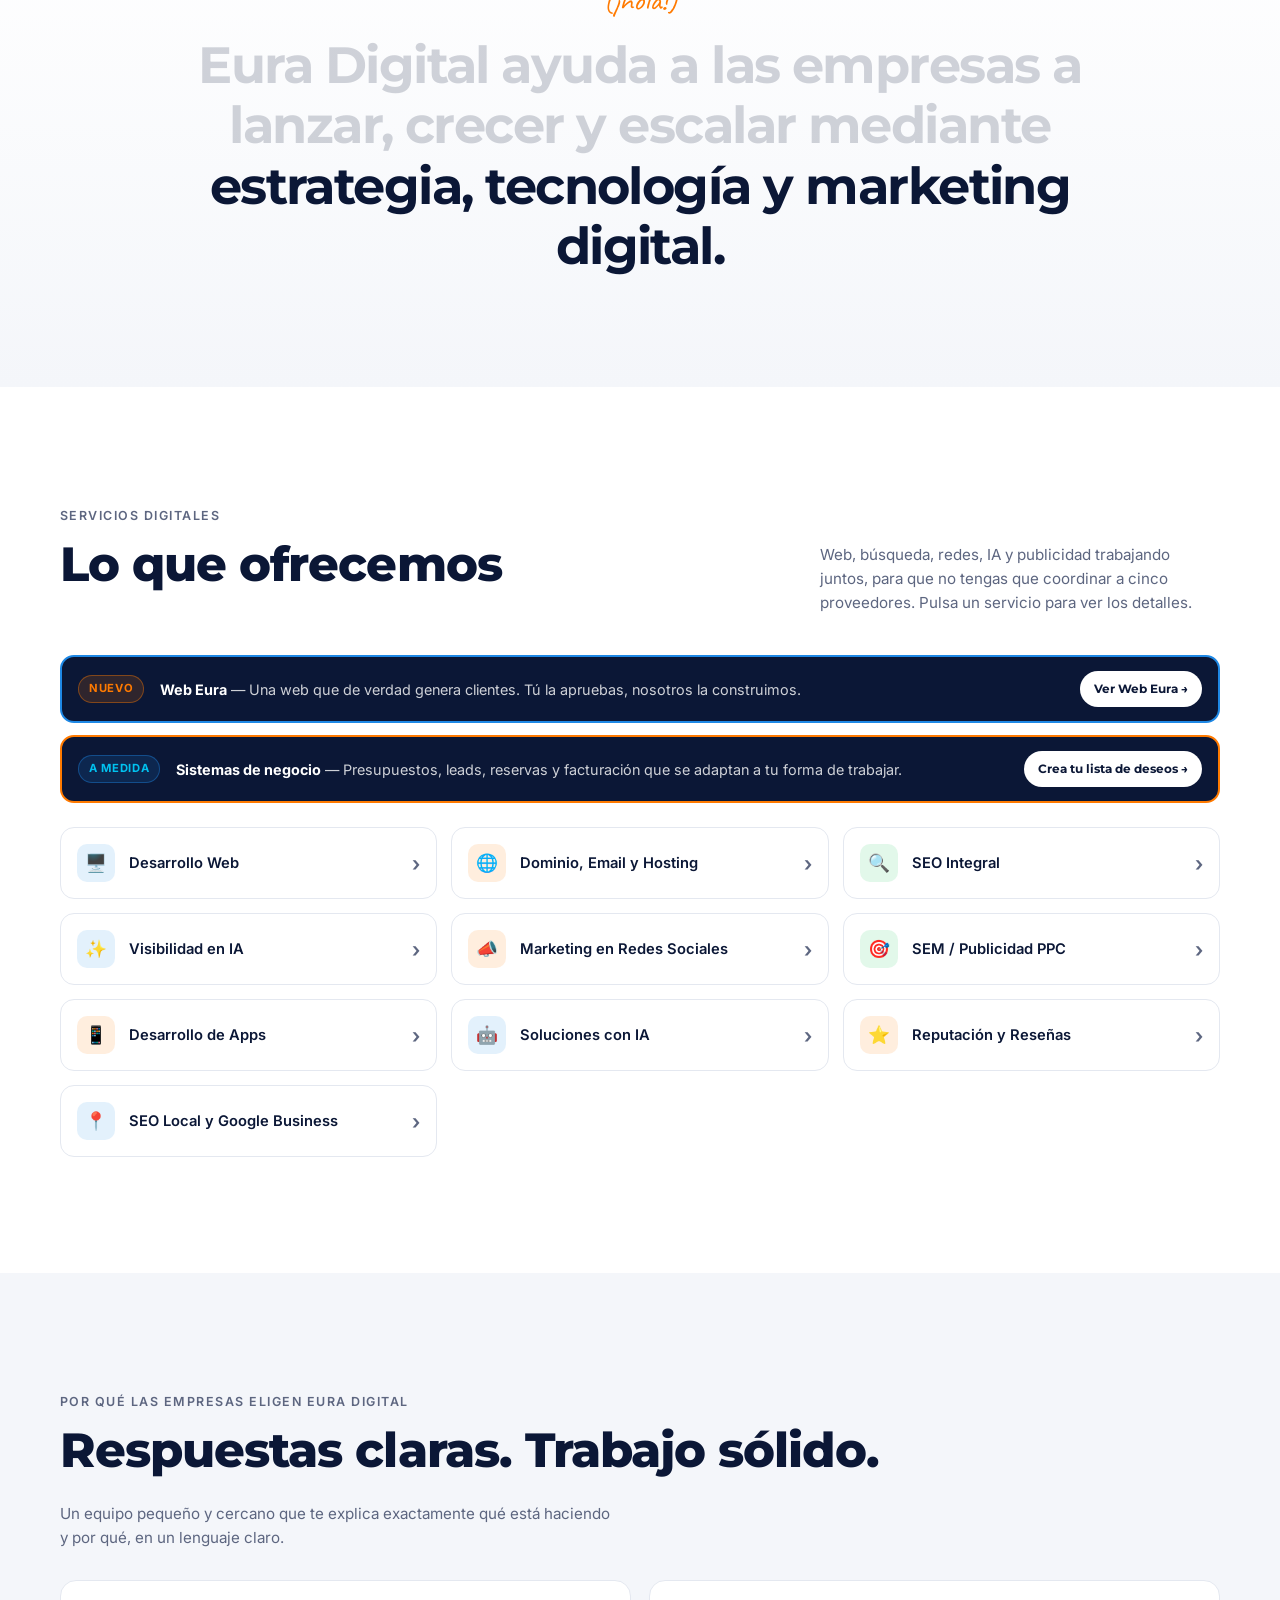
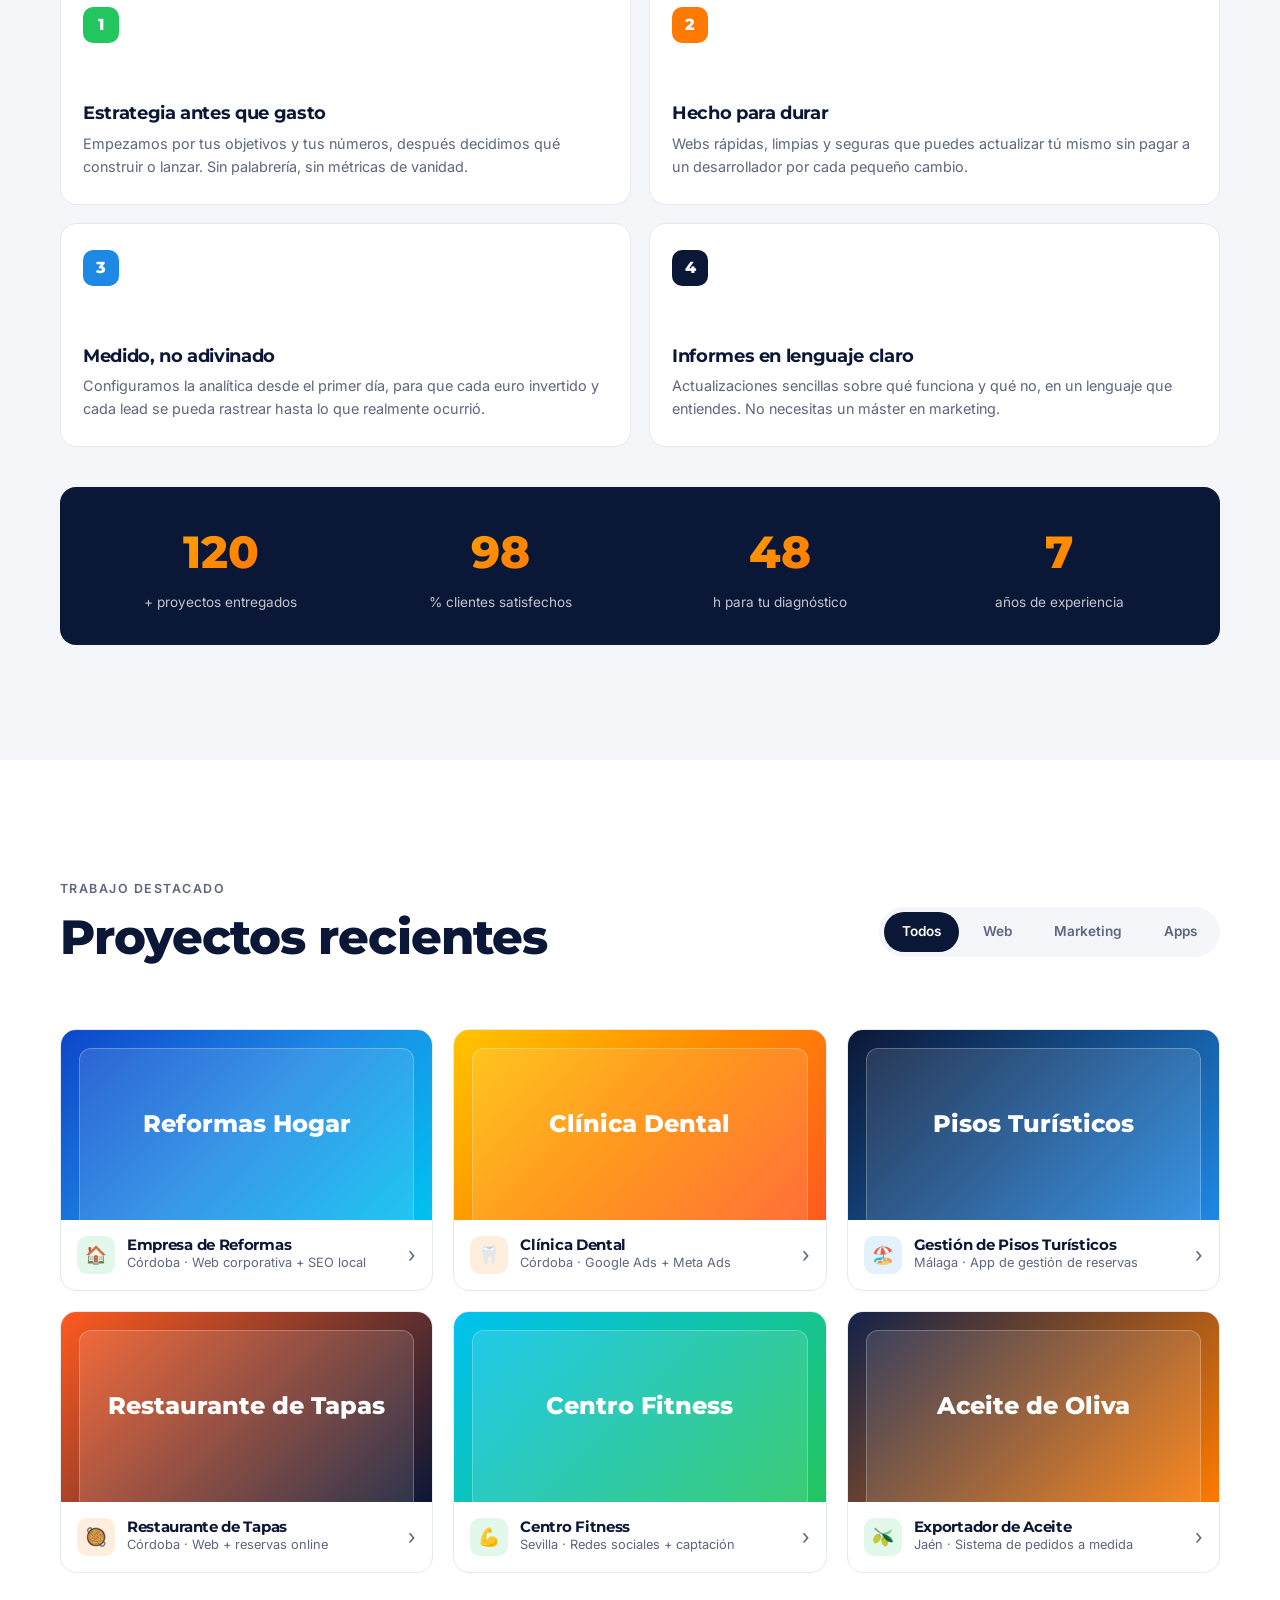
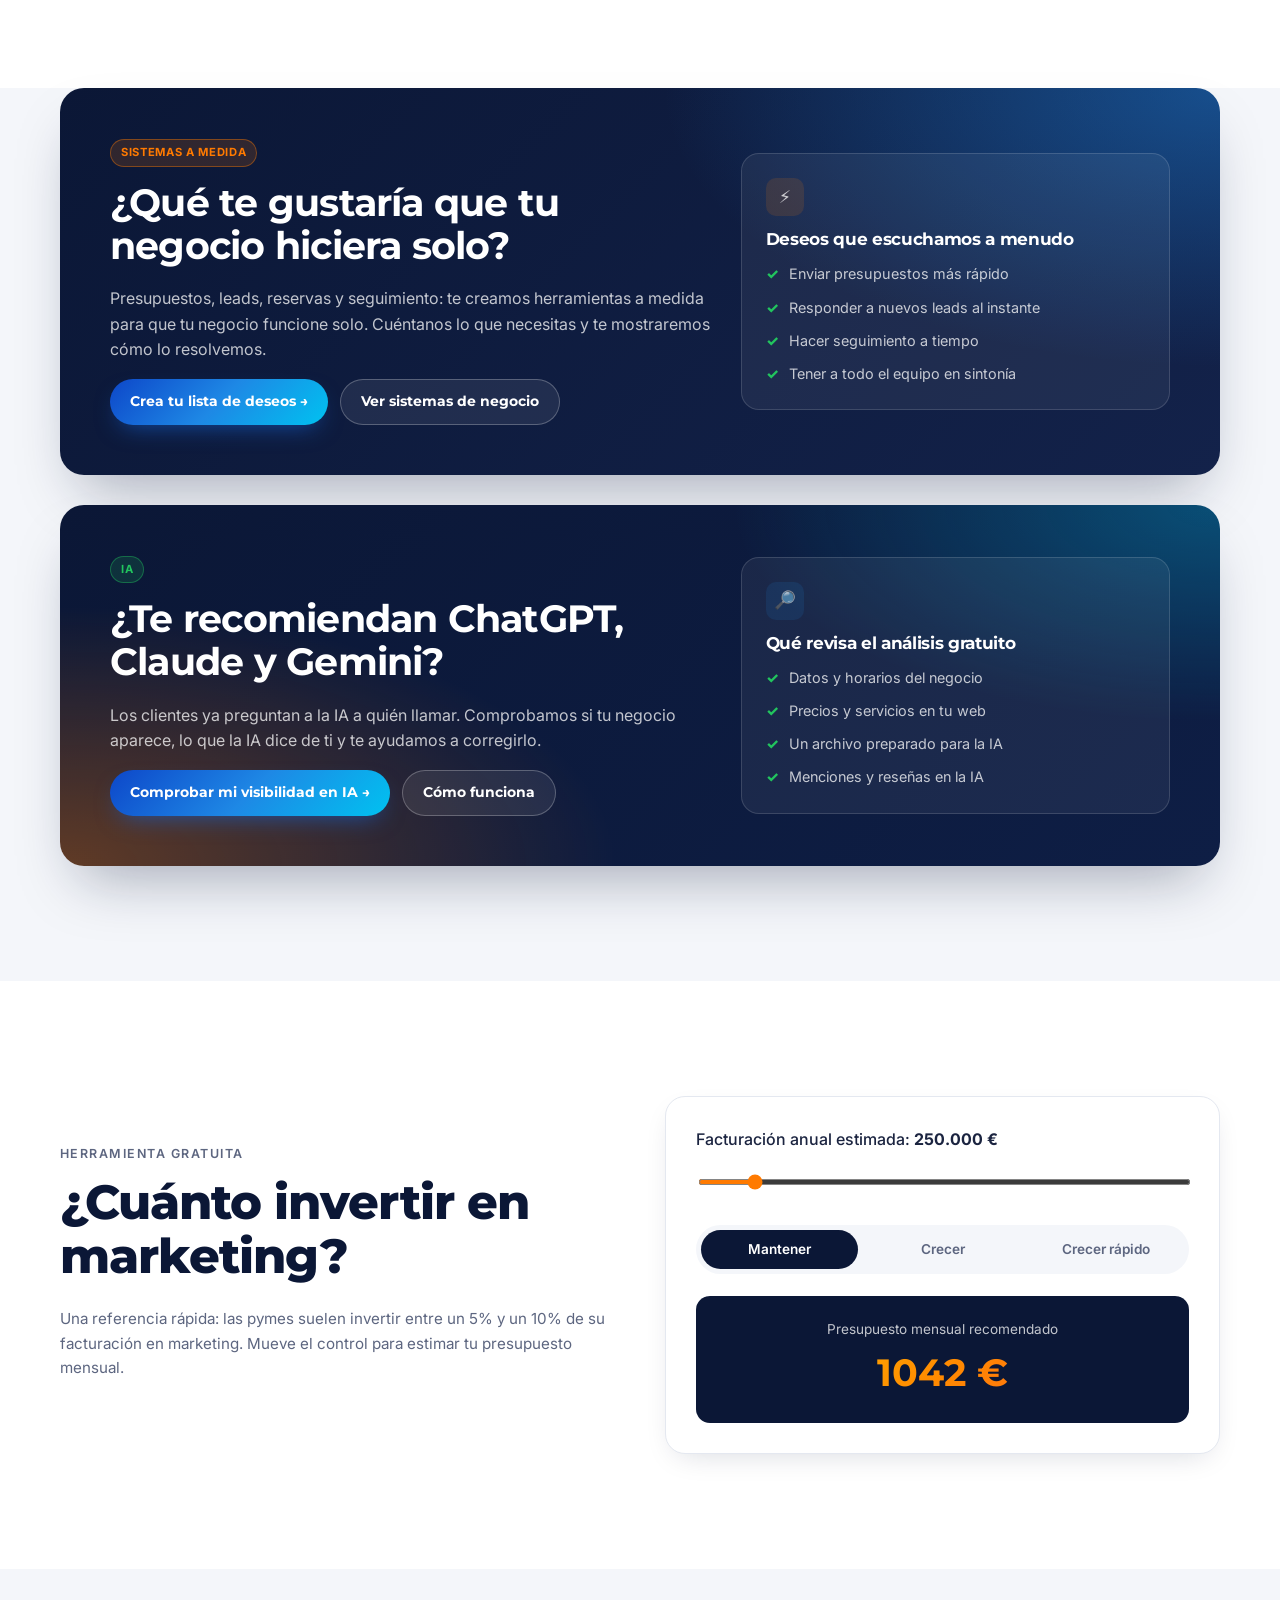
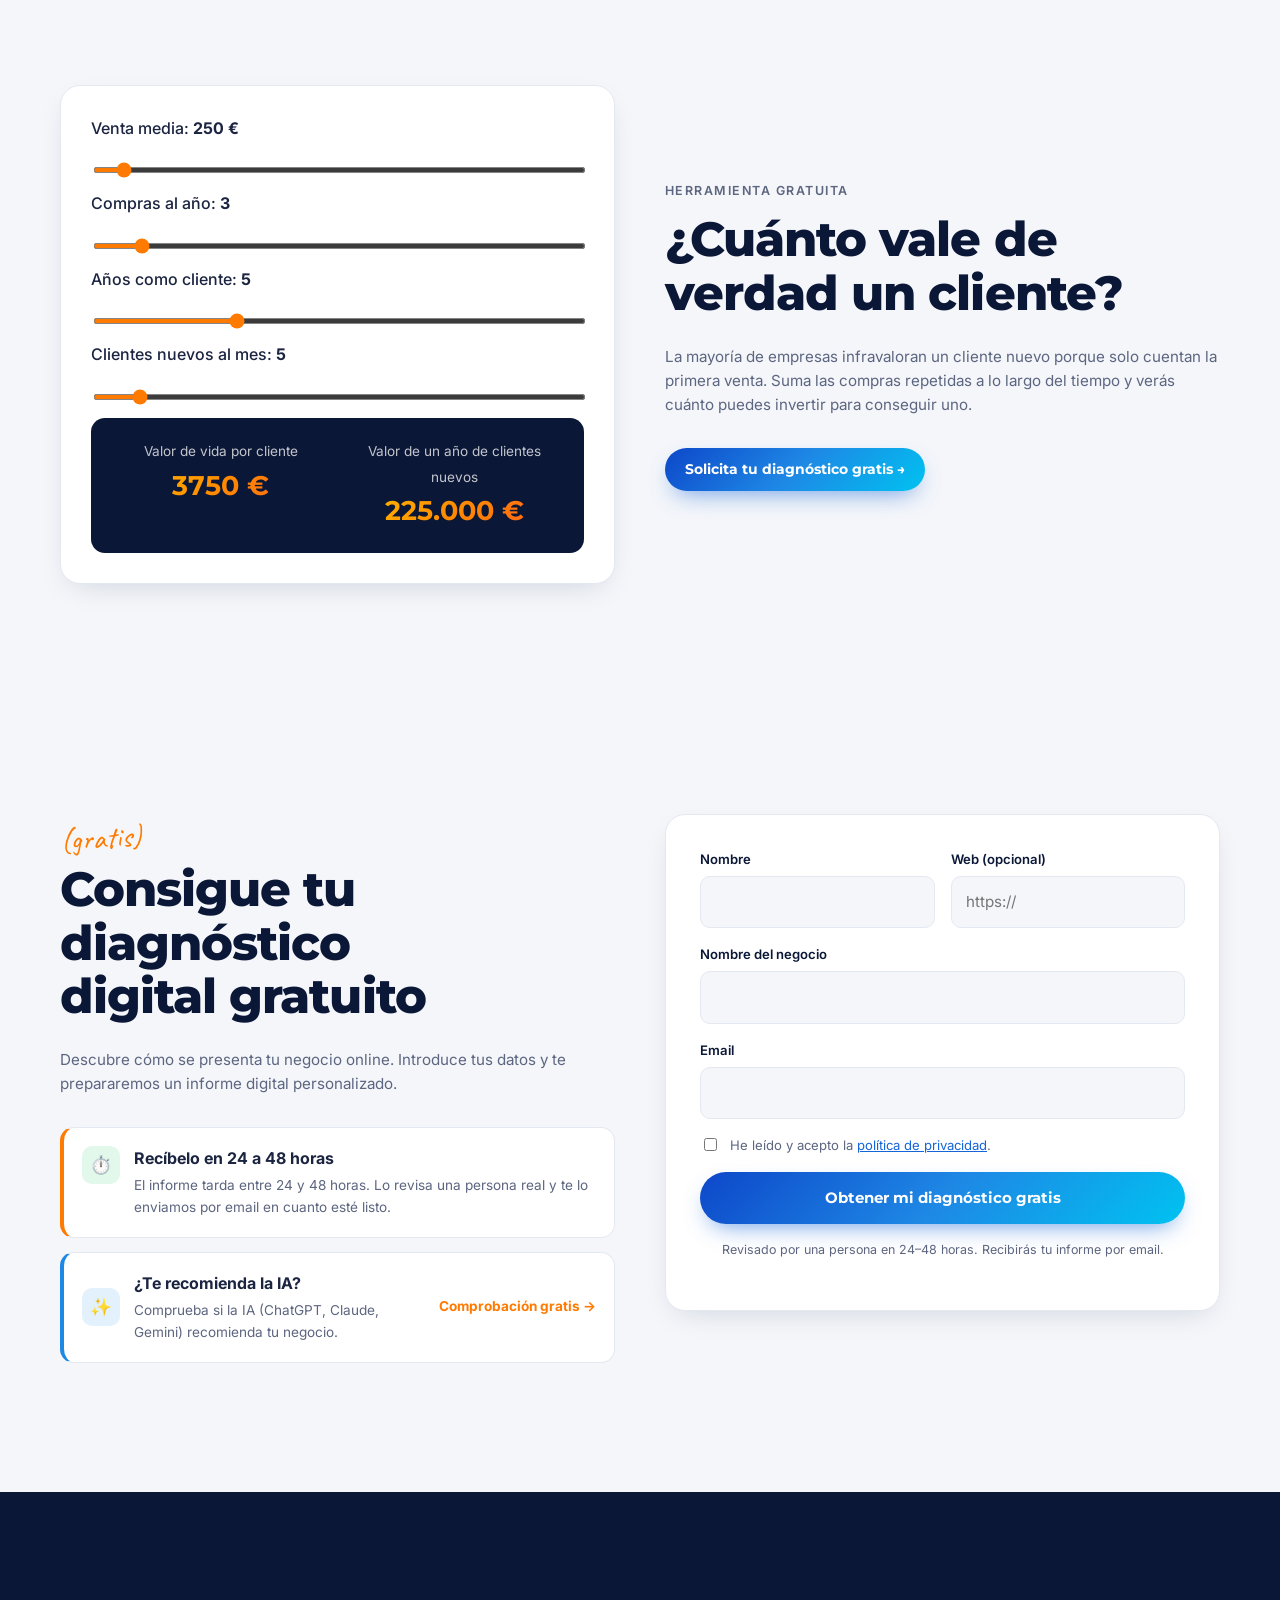
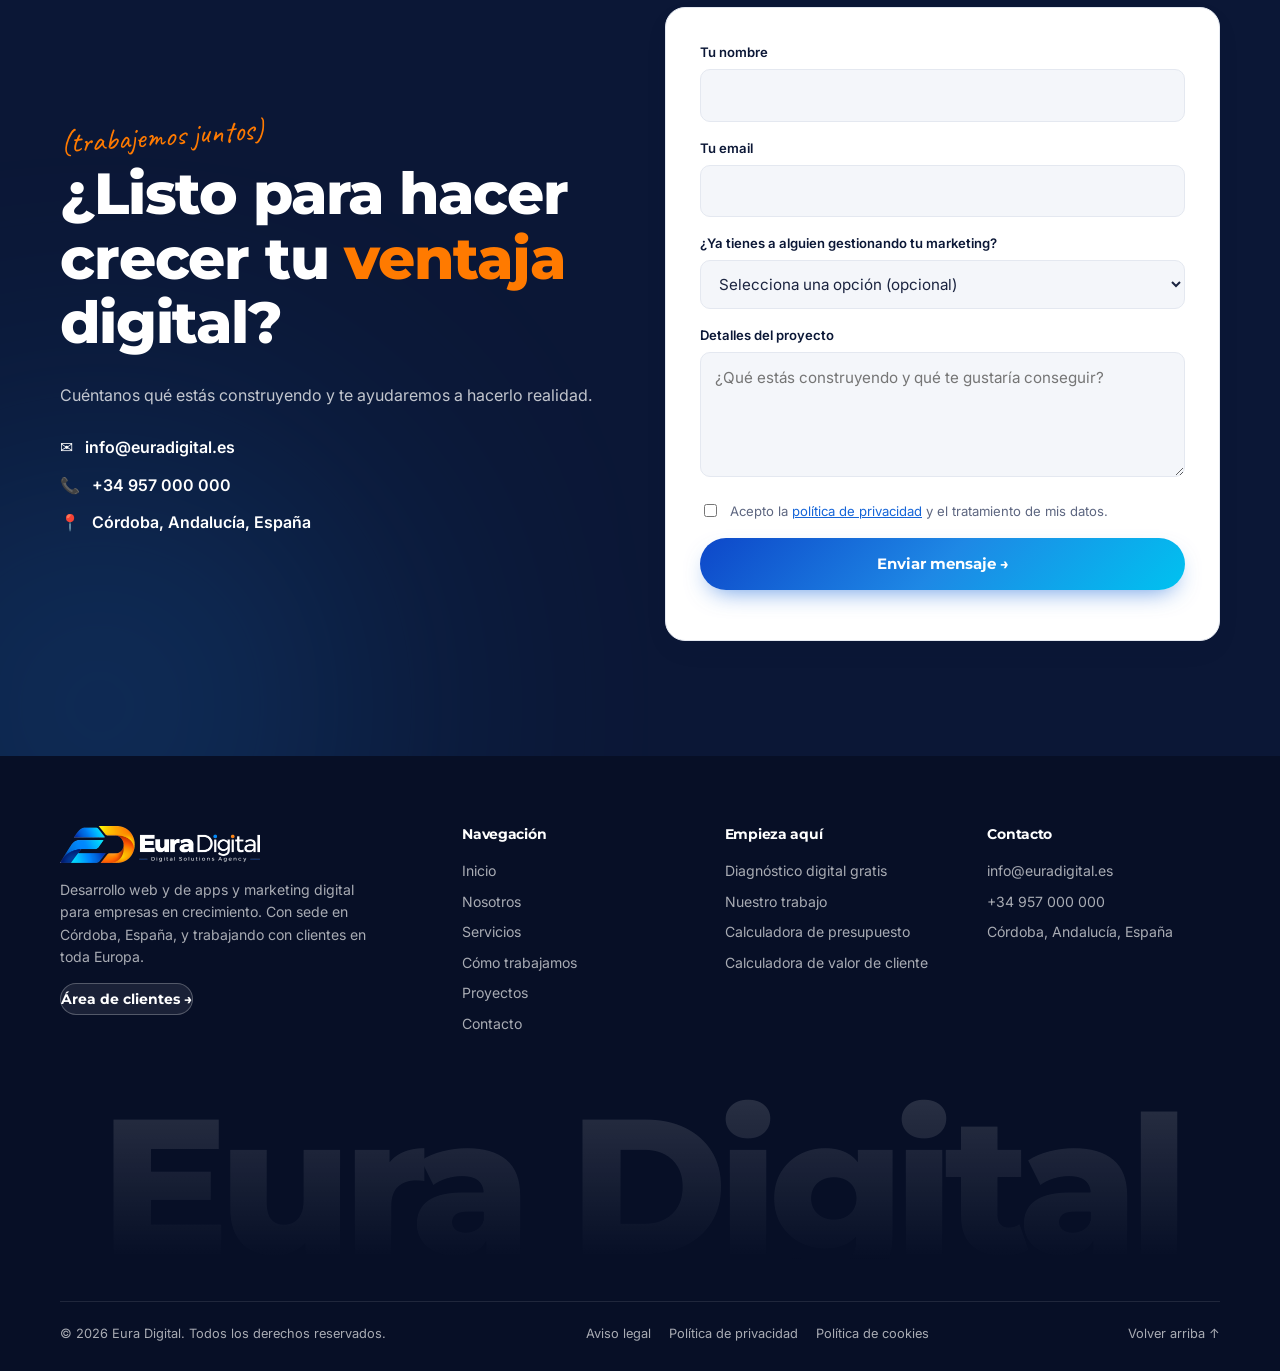
==== commit e69d3c40: "Redesign hero: two-line headline with rotating word, floating proof cards, dual CTAs, trust row, sof" ====
--- a/es/index.html
+++ b/es/index.html
@@ -65,33 +65,51 @@
   <main>
     <!-- ===== Hero ===== -->
     <section class="hero" id="inicio">
-      <div class="hero__glow hero__glow--blue"></div>
-      <div class="hero__glow hero__glow--orange"></div>
+      <div class="hero__bg" aria-hidden="true">
+        <div class="hero__grid"></div>
+        <div class="hero__glow hero__glow--blue"></div>
+        <div class="hero__glow hero__glow--orange"></div>
+      </div>
+
+      <!-- Floating proof cards (wide screens) -->
+      <div class="float-cards" aria-hidden="true">
+        <div class="fcard fcard--tl" data-depth="14">
+          <span class="fcard__ico fcard__ico--green">✓</span>
+          <div><strong>Nuevo lead recibido</strong><small>Formulario · ahora mismo</small></div>
+        </div>
+        <div class="fcard fcard--bl" data-depth="22">
+          <span class="fcard__ico fcard__ico--g">G</span>
+          <div><strong><span class="stars">★★★★★</span> 5.0</strong><small>Reseñas en Google</small></div>
+        </div>
+        <div class="fcard fcard--tr" data-depth="18">
+          <div><small>Tráfico orgánico</small><strong class="fcard__kpi">+182%</strong></div>
+          <svg viewBox="0 0 80 32" width="80" height="32"><path d="M0 28 C12 26 16 18 28 19 S44 10 54 11 S70 3 80 2" fill="none" stroke="#1e88e5" stroke-width="3" stroke-linecap="round"/></svg>
+        </div>
+        <div class="fcard fcard--br" data-depth="12">
+          <span class="fcard__ico fcard__ico--ai">✨</span>
+          <div><strong>Recomendado por la IA</strong><small>ChatGPT · Claude · Gemini</small></div>
+        </div>
+      </div>
+
       <div class="container hero__inner">
-        <span class="badge reveal">Desarrollo web &amp; marketing digital · Córdoba, España</span>
+        <span class="badge badge--hero reveal"><span class="badge__tag">Córdoba, España</span> <span class="badge__text">Desarrollo web &amp; marketing digital</span></span>
         <h1 class="hero__title reveal">
           Diseño sin complicaciones<br />
-          para <span class="text-grad">modernizar</span> tu negocio
+          para <span class="rotator" data-words="modernizar|hacer crecer|escalar|lanzar"><span class="rotator__word text-grad">modernizar</span></span> tu negocio
         </h1>
-        <p class="hero__lead reveal">
-          Eura Digital facilita que las empresas lancen, crezcan y escalen con desarrollo web y de apps,
-          y marketing digital — sin retrasos, sin dramas. Marketing digital bien hecho.
-        </p>
-        <p class="hero__strong reveal">
-          Damos a tu negocio la <span class="text-orange">VENTAJA</span>.<br />
-          Trabaja con un equipo en el que puedes <span class="text-blue">CONFIAR</span>.
-        </p>
-        <a href="#diagnostico" class="btn btn--primary reveal">Solicita tu diagnóstico gratis <span class="arrow">→</span></a>
-
-        <ul class="chips reveal">
-          <li>Desarrollo Web</li>
-          <li>SEO Integral</li>
-          <li>Redes Sociales</li>
-          <li>SEM / PPC</li>
-          <li>Apps Móviles</li>
-          <li>Soluciones IA</li>
-          <li>Y más…</li>
-        </ul>
+        <p class="hero__lead reveal">Eura Digital facilita que las empresas lancen, crezcan y escalen con desarrollo web y de apps, y marketing digital — sin retrasos, sin dramas. Marketing digital <strong>bien hecho.</strong></p>
+        <p class="hero__strong reveal">Damos a tu negocio la <span class="text-orange">VENTAJA</span>. Trabaja con un equipo en el que puedes <span class="text-blue">CONFIAR</span>.</p>
+        <div class="hero__ctas reveal">
+          <a href="#diagnostico" class="btn btn--primary btn--lg">Solicita tu diagnóstico gratis <span class="arrow">→</span></a>
+          <a href="#proyectos" class="btn btn--outline btn--lg">Ver nuestro trabajo</a>
+        </div>
+
+        <div class="trust reveal">
+          <div class="avatars" aria-hidden="true"><span style="--c:#1e88e5">M</span><span style="--c:#ff7a00">L</span><span style="--c:#22c55e">A</span><span style="--c:#0b1736">J</span><span class="avatars__more">+</span></div>
+          <div class="trust__text"><span class="stars">★★★★★</span><span>La confianza de <strong>más de 120 empresas</strong> en Andalucía</span></div>
+        </div>
+
+        <ul class="chips reveal"><li><span>🖥️</span>Desarrollo Web</li><li><span>🔍</span>SEO Integral</li><li><span>📣</span>Redes Sociales</li><li><span>🎯</span>SEM / PPC</li><li><span>📱</span>Apps Móviles</li><li><span>🤖</span>Soluciones IA</li></ul>
 
         <a href="#calculadora" class="hero__mini reveal"><span class="dot dot--green"></span> ¿Cuánto deberías invertir en marketing? <span class="arrow">→</span></a>
       </div>
--- a/css/style.css
+++ b/css/style.css
@@ -461,3 +461,99 @@
 @media (max-width: 640px) { .calc__result--split { grid-template-columns: 1fr; } }
 
 body.menu-open .whatsapp { display: none; }
+
+/* =========================================================
+   Hero v2
+   ========================================================= */
+.hero { padding: clamp(48px, 7vw, 92px) 0 40px; isolation: isolate; }
+.hero__bg { position: absolute; inset: 0; z-index: -1; pointer-events: none; overflow: hidden; }
+.hero__grid {
+  position: absolute; inset: 0;
+  background-image: linear-gradient(rgba(11,23,54,.06) 1px, transparent 1px), linear-gradient(90deg, rgba(11,23,54,.06) 1px, transparent 1px);
+  background-size: 56px 56px; background-position: center top;
+  -webkit-mask-image: radial-gradient(ellipse 70% 60% at 50% 30%, #000 30%, transparent 75%);
+          mask-image: radial-gradient(ellipse 70% 60% at 50% 30%, #000 30%, transparent 75%);
+}
+.hero__glow { width: 600px; height: 600px; filter: blur(130px); opacity: .18; }
+.hero__glow--blue { background: radial-gradient(circle, #00c2f0, #1565d8); top: -220px; left: 8%; }
+.hero__glow--orange { background: radial-gradient(circle, #ffb800, #ff7a00); top: -120px; right: 6%; opacity: .14; }
+
+.badge--hero { display: inline-flex; align-items: center; gap: 10px; padding: 5px 14px 5px 5px; box-shadow: 0 4px 14px -8px rgba(11,23,54,.25); font-weight: 500; }
+.badge__tag { background: var(--navy); color: #fff; border-radius: 999px; padding: 3px 10px; font-size: .72rem; font-weight: 600; }
+.badge__tag::before { content: "📍 "; }
+
+.hero__title { font-size: clamp(2.2rem, 5.6vw, 4.6rem); max-width: 1120px; line-height: 1.04; margin-bottom: .45em; }
+.rotator { display: inline-block; position: relative; vertical-align: bottom; padding: 0 .04em .08em; }
+.rotator__word { display: inline-block; transition: transform .45s cubic-bezier(.2,.8,.2,1), opacity .35s ease, filter .35s; }
+.rotator__word.is-out { transform: translateY(-.35em); opacity: 0; filter: blur(4px); }
+.rotator__word.is-in { transform: translateY(.35em); opacity: 0; filter: blur(4px); }
+.rotator::after { content: ""; position: absolute; left: 4%; right: 4%; bottom: .02em; height: .1em; border-radius: 99px; background: var(--grad-warm); opacity: .35; transform-origin: left; animation: underline 2.8s ease-in-out infinite; }
+@keyframes underline { 0% { transform: scaleX(0); } 30%, 80% { transform: scaleX(1); } 100% { transform: scaleX(1); opacity: 0; } }
+
+.hero__lead { font-size: clamp(1rem, 1.3vw, 1.12rem); max-width: 660px; }
+.hero__lead strong { color: var(--navy); }
+.hero__strong { margin-bottom: 30px; }
+.hero__ctas { display: flex; gap: 14px; flex-wrap: wrap; justify-content: center; }
+.btn--lg { padding: 17px 30px; font-size: 1rem; }
+.btn--outline { background: #fff; color: var(--navy); border: 1.5px solid var(--line); box-shadow: 0 6px 16px -10px rgba(11,23,54,.3); }
+.btn--outline:hover { border-color: var(--navy); }
+
+.trust { display: flex; align-items: center; gap: 14px; margin-top: 28px; flex-wrap: wrap; justify-content: center; }
+.avatars { display: flex; }
+.avatars span { width: 36px; height: 36px; border-radius: 50%; background: var(--c); color: #fff; font-size: .68rem; font-weight: 700; font-family: var(--font-head); display: grid; place-items: center; border: 2.5px solid #fff; margin-left: -10px; box-shadow: 0 4px 10px -4px rgba(11,23,54,.4); }
+.avatars span:first-child { margin-left: 0; }
+.avatars .avatars__more { background: var(--bg-soft); color: var(--navy); font-size: .9rem; }
+.trust__text { display: flex; flex-direction: column; align-items: flex-start; font-size: .86rem; color: var(--muted); line-height: 1.35; text-align: left; }
+.trust__text strong { color: var(--navy); }
+.stars { color: #ffb800; letter-spacing: 1px; font-size: .9rem; }
+
+.chips { margin-top: 30px; }
+.chips li { display: inline-flex; align-items: center; gap: 7px; border-radius: 999px; padding: 8px 15px; box-shadow: 0 2px 6px -4px rgba(11,23,54,.2); }
+.chips li span { font-size: .85rem; }
+
+/* floating proof cards */
+.float-cards { position: absolute; inset: 0; pointer-events: none; z-index: 1; max-width: 1480px; margin: 0 auto; }
+.fcard { position: absolute; display: flex; align-items: center; gap: 12px; padding: 12px 16px; background: rgba(255,255,255,.88); backdrop-filter: blur(10px); -webkit-backdrop-filter: blur(10px); border: 1px solid rgba(228,232,240,.9); border-radius: 16px; box-shadow: 0 18px 40px -18px rgba(11,23,54,.35); text-align: left; animation: fcard 7s ease-in-out infinite; }
+.fcard strong { display: block; font-family: var(--font-head); font-size: .86rem; color: var(--navy); white-space: nowrap; }
+.fcard small { display: block; font-size: .74rem; color: var(--muted); white-space: nowrap; }
+.fcard__kpi { font-size: 1.4rem !important; background: var(--grad-blue); -webkit-background-clip: text; background-clip: text; color: transparent !important; }
+.fcard__ico { width: 36px; height: 36px; border-radius: 11px; display: grid; place-items: center; font-weight: 800; flex-shrink: 0; }
+.fcard__ico--green { background: rgba(34,197,94,.14); color: var(--green); }
+.fcard__ico--g { background: #fff; border: 1px solid var(--line); color: #4285f4; font-family: var(--font-head); }
+.fcard__ico--ai { background: linear-gradient(135deg, rgba(30,136,229,.15), rgba(255,122,0,.15)); }
+.fcard--tl { top: 210px; left: 2.5%; transform: rotate(-4deg); }
+.fcard--bl { top: 470px; left: 5%; transform: rotate(3deg); animation-delay: -2s; }
+.fcard--tr { top: 190px; right: 2.5%; transform: rotate(4deg); animation-delay: -4s; }
+.fcard--br { top: 460px; right: 4.5%; transform: rotate(-3deg); animation-delay: -1s; }
+.fcard__inner { transition: transform .2s ease-out; }
+@keyframes fcard { 0%, 100% { translate: 0 0; } 50% { translate: 0 -10px; } }
+
+@media (max-width: 1360px) { .fcard--tl, .fcard--tr { top: 150px; } .fcard--bl, .fcard--br { top: 520px; } .fcard { padding: 10px 13px; } }
+@media (max-width: 1240px) { .float-cards { display: none; } }
+@media (max-width: 640px) {
+  .hero__title { font-size: clamp(2rem, 9.4vw, 2.6rem); }
+  .hero__title br { display: none; }
+  .hero__ctas { flex-direction: column; width: 100%; }
+  .hero__ctas .btn { width: 100%; }
+  .badge--hero { font-size: .72rem; }
+  .chips li { padding: 7px 12px; font-size: .78rem; }
+  .trust__text { align-items: center; text-align: center; }
+}
+@media (prefers-reduced-motion: reduce) { .rotator::after { display: none; } }
+
+/* hero v2 adjustments */
+.fcard--tl { top: 455px; left: 2.5%; }
+.fcard--bl { top: 640px; left: 4.5%; }
+.fcard--tr { top: 440px; right: 2.5%; }
+.fcard--br { top: 650px; right: 4%; }
+@media (max-width: 1360px) { .float-cards { display: none; } }
+.avatars span { font-size: .78rem; }
+@media (max-width: 480px) { .badge__text { display: none; } .badge--hero { padding-right: 5px; } }
+.fcard--tl { top: 430px; }
+.fcard--bl { top: 590px; }
+.fcard--tr { top: 445px; }
+.fcard--br { top: 605px; }
+.fcard--tl { top: 330px; }
+.fcard--bl { top: 490px; }
+.fcard--tr { top: 340px; }
+.fcard--br { top: 500px; }
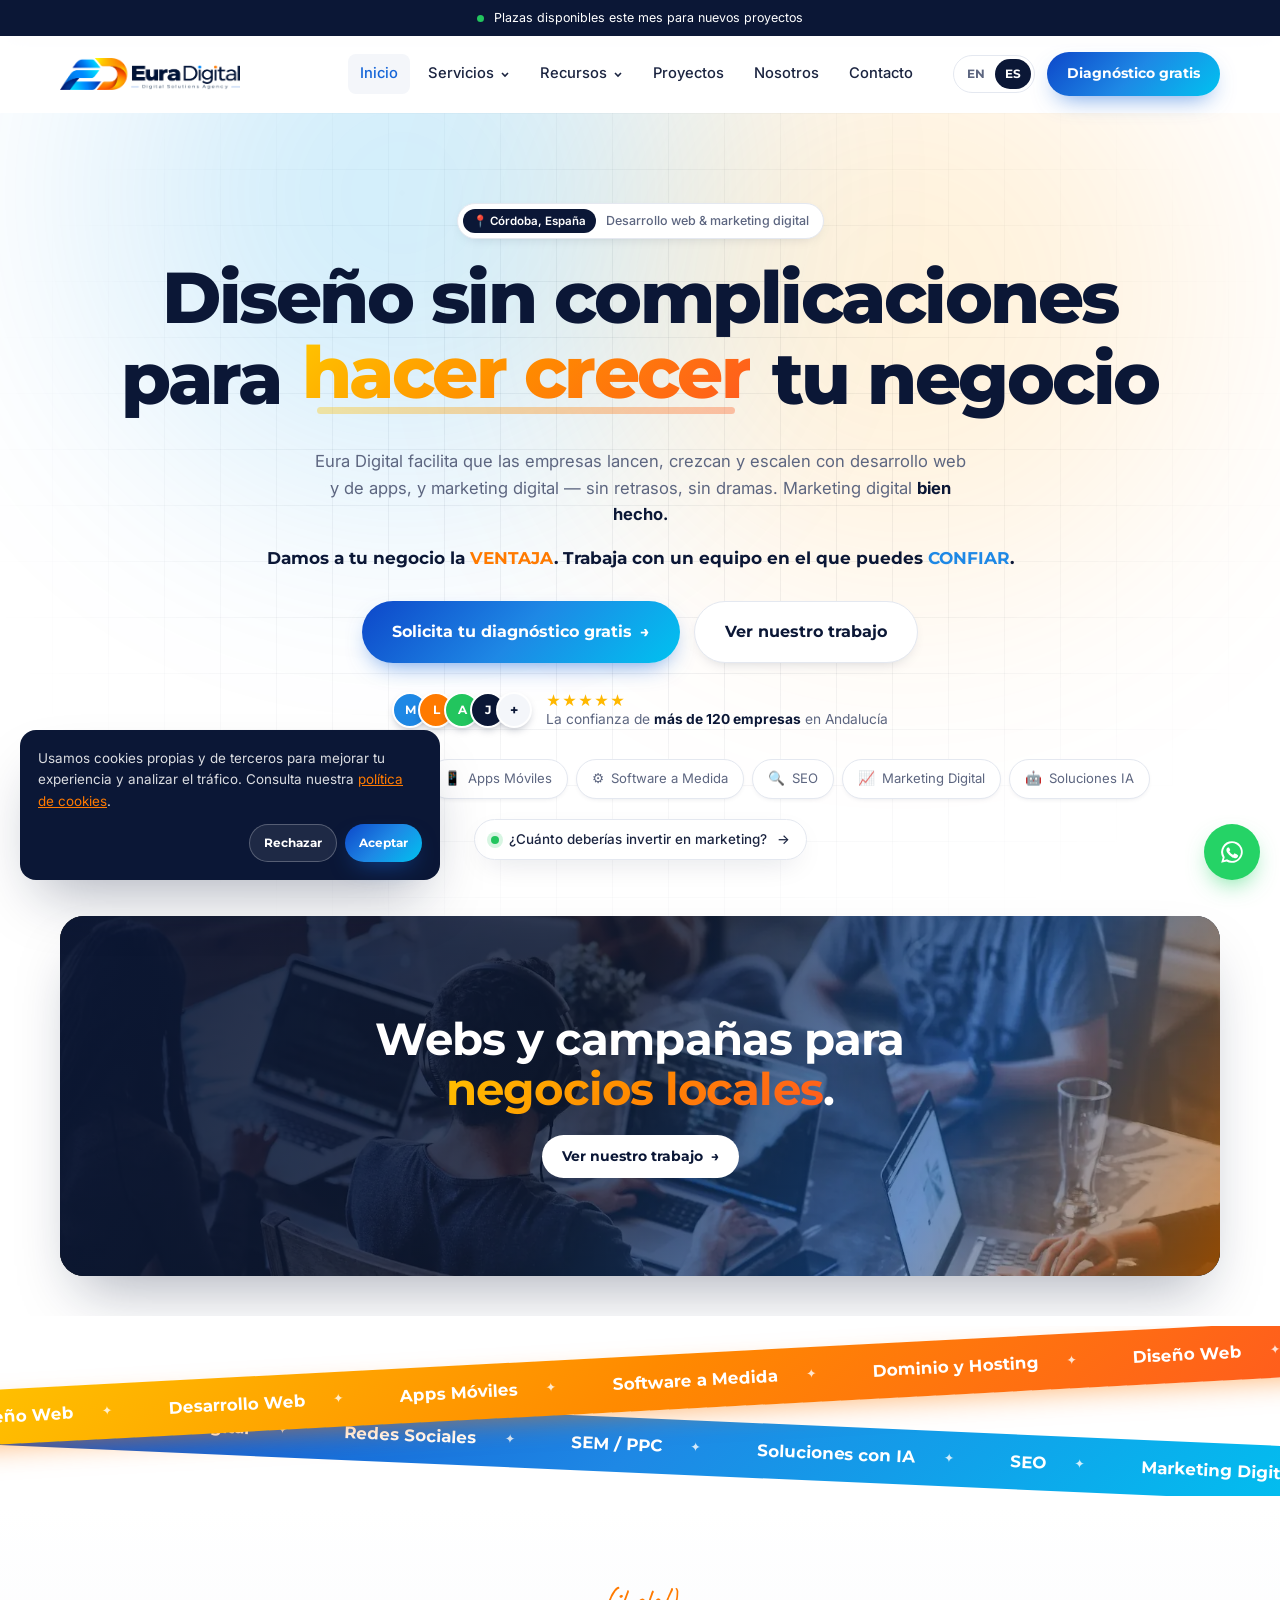
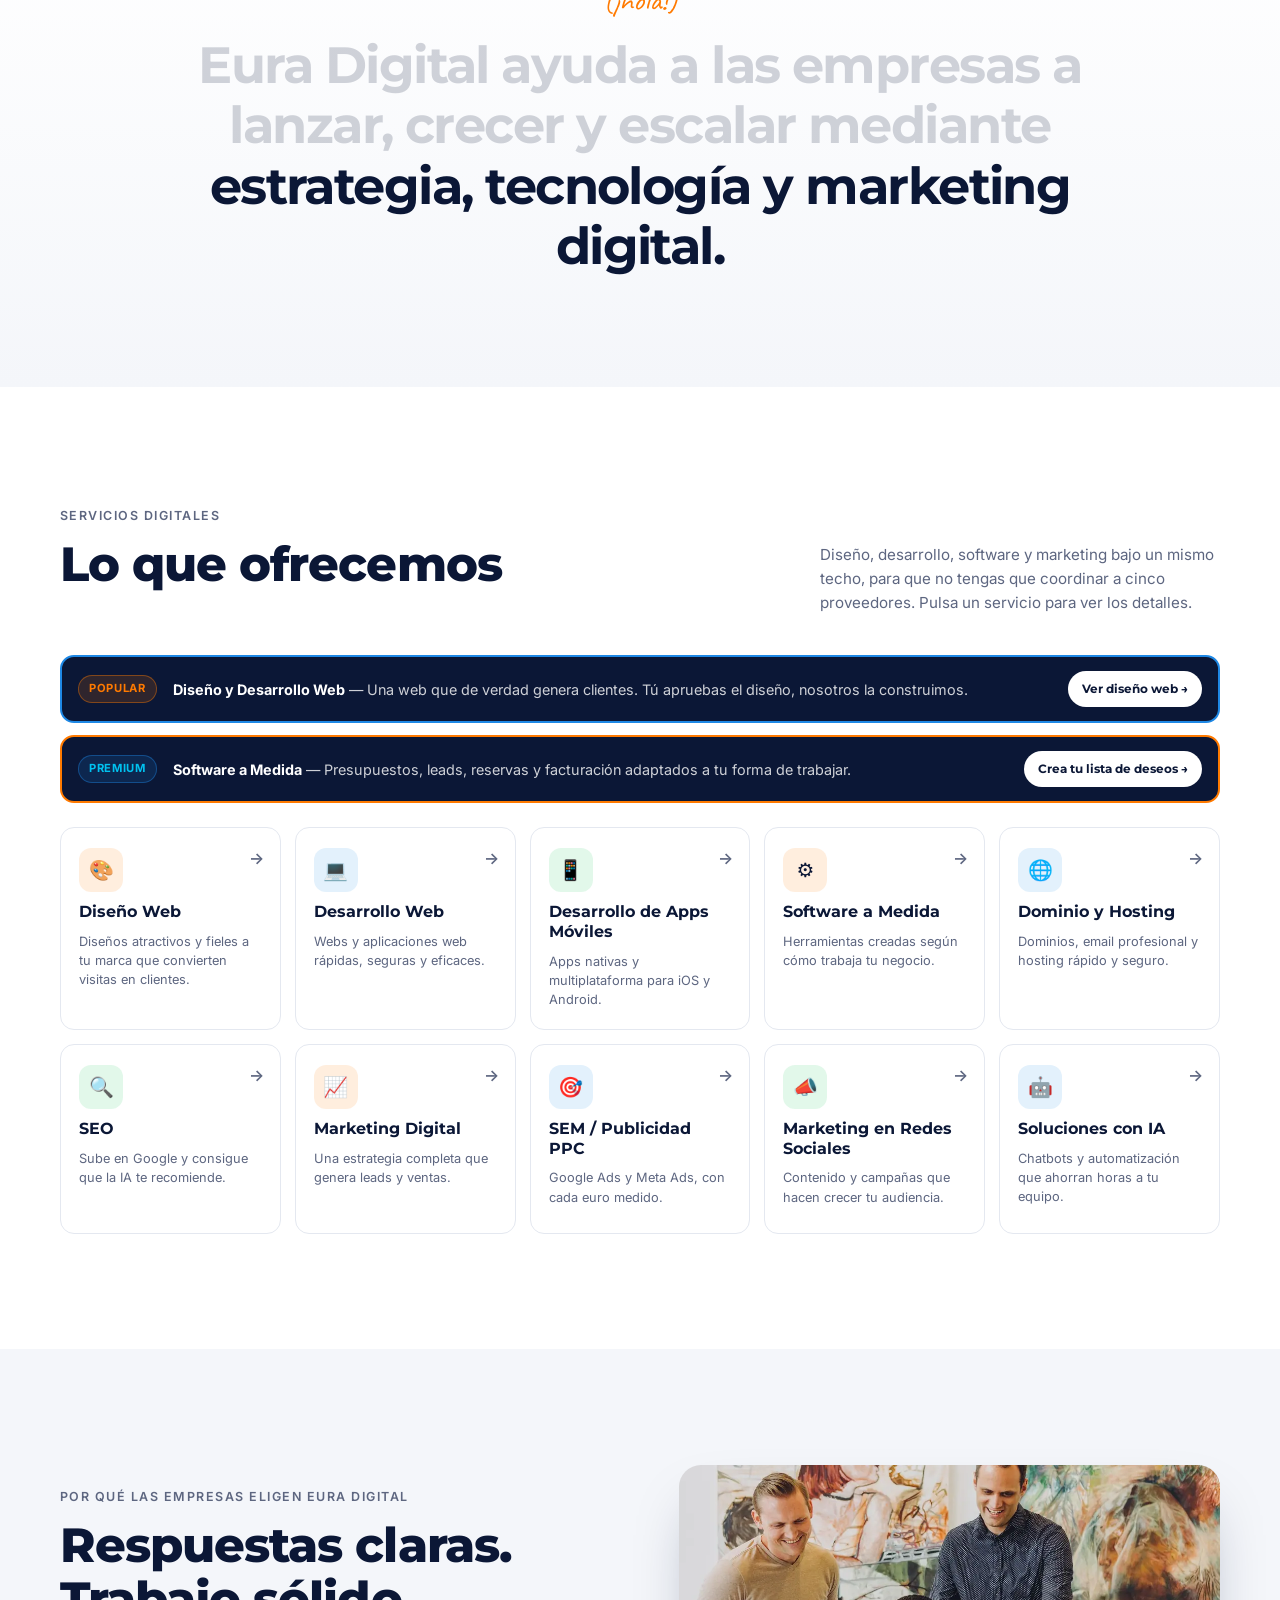
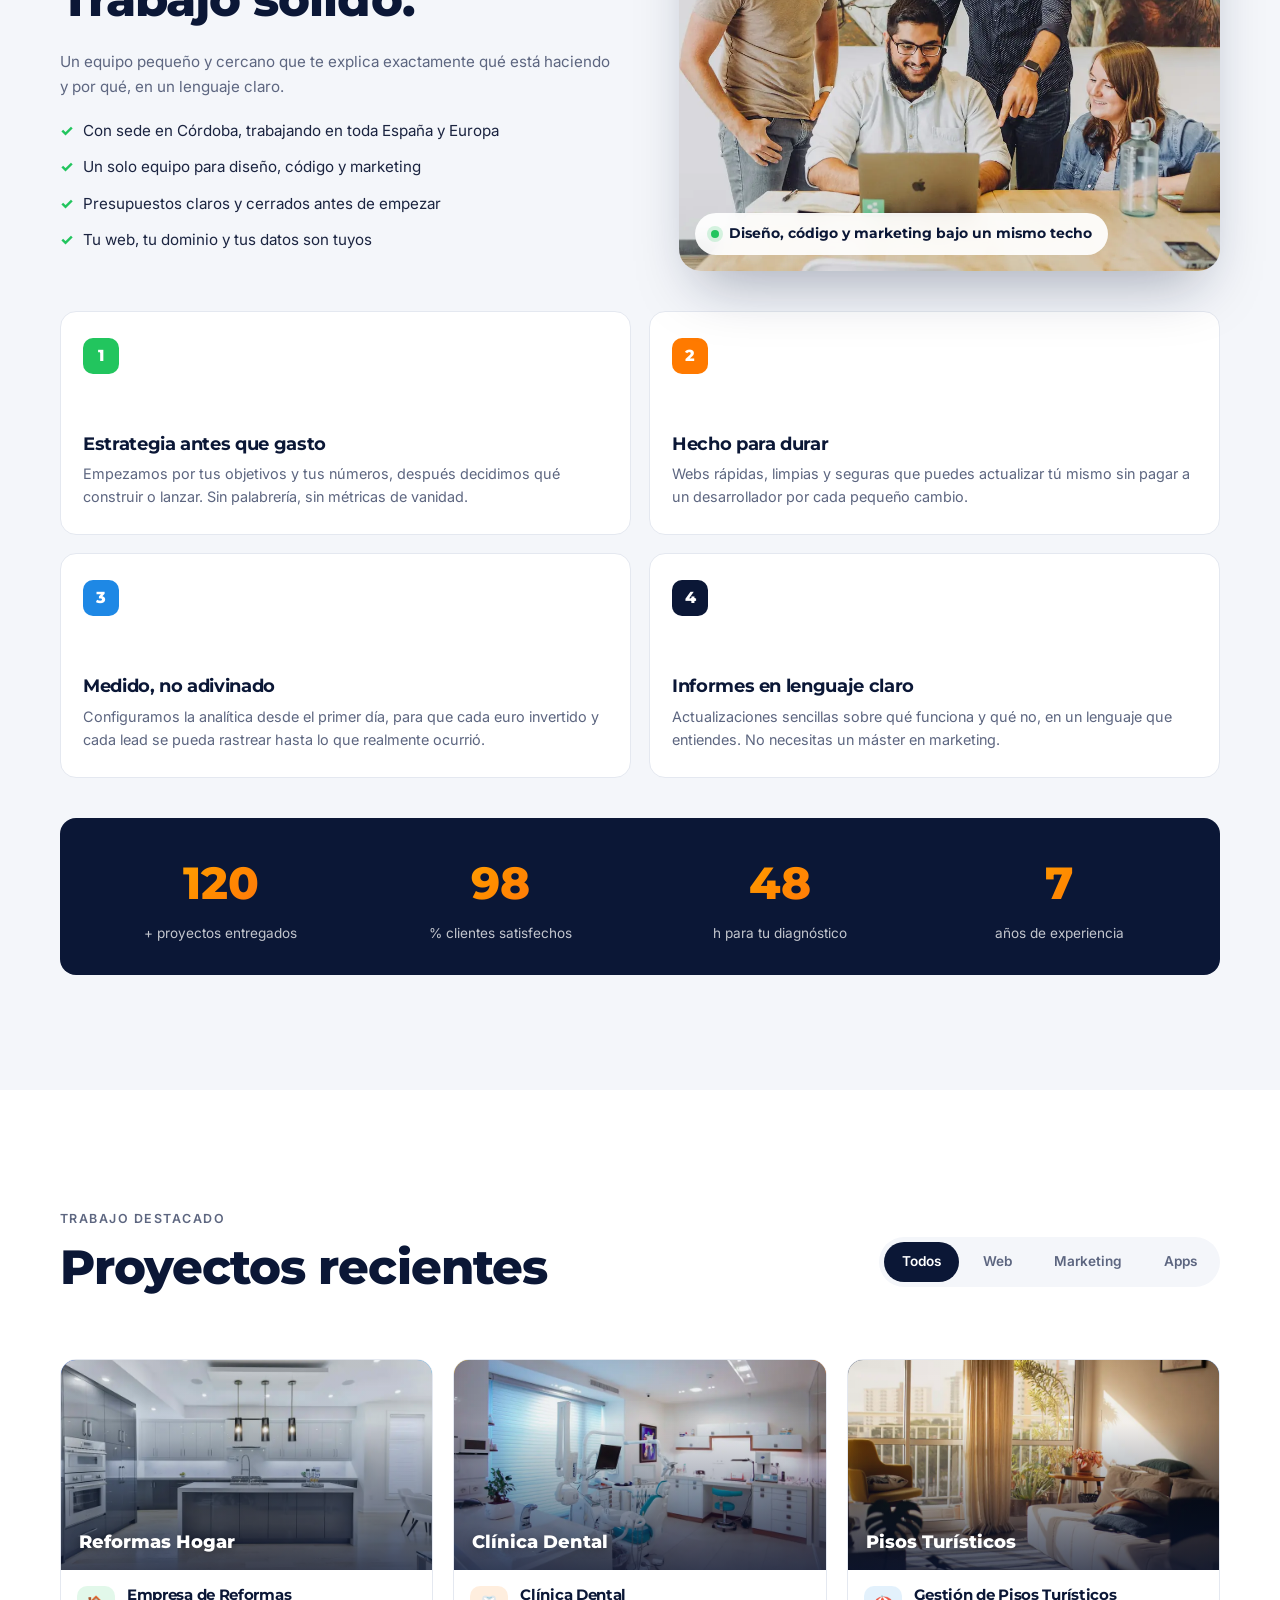
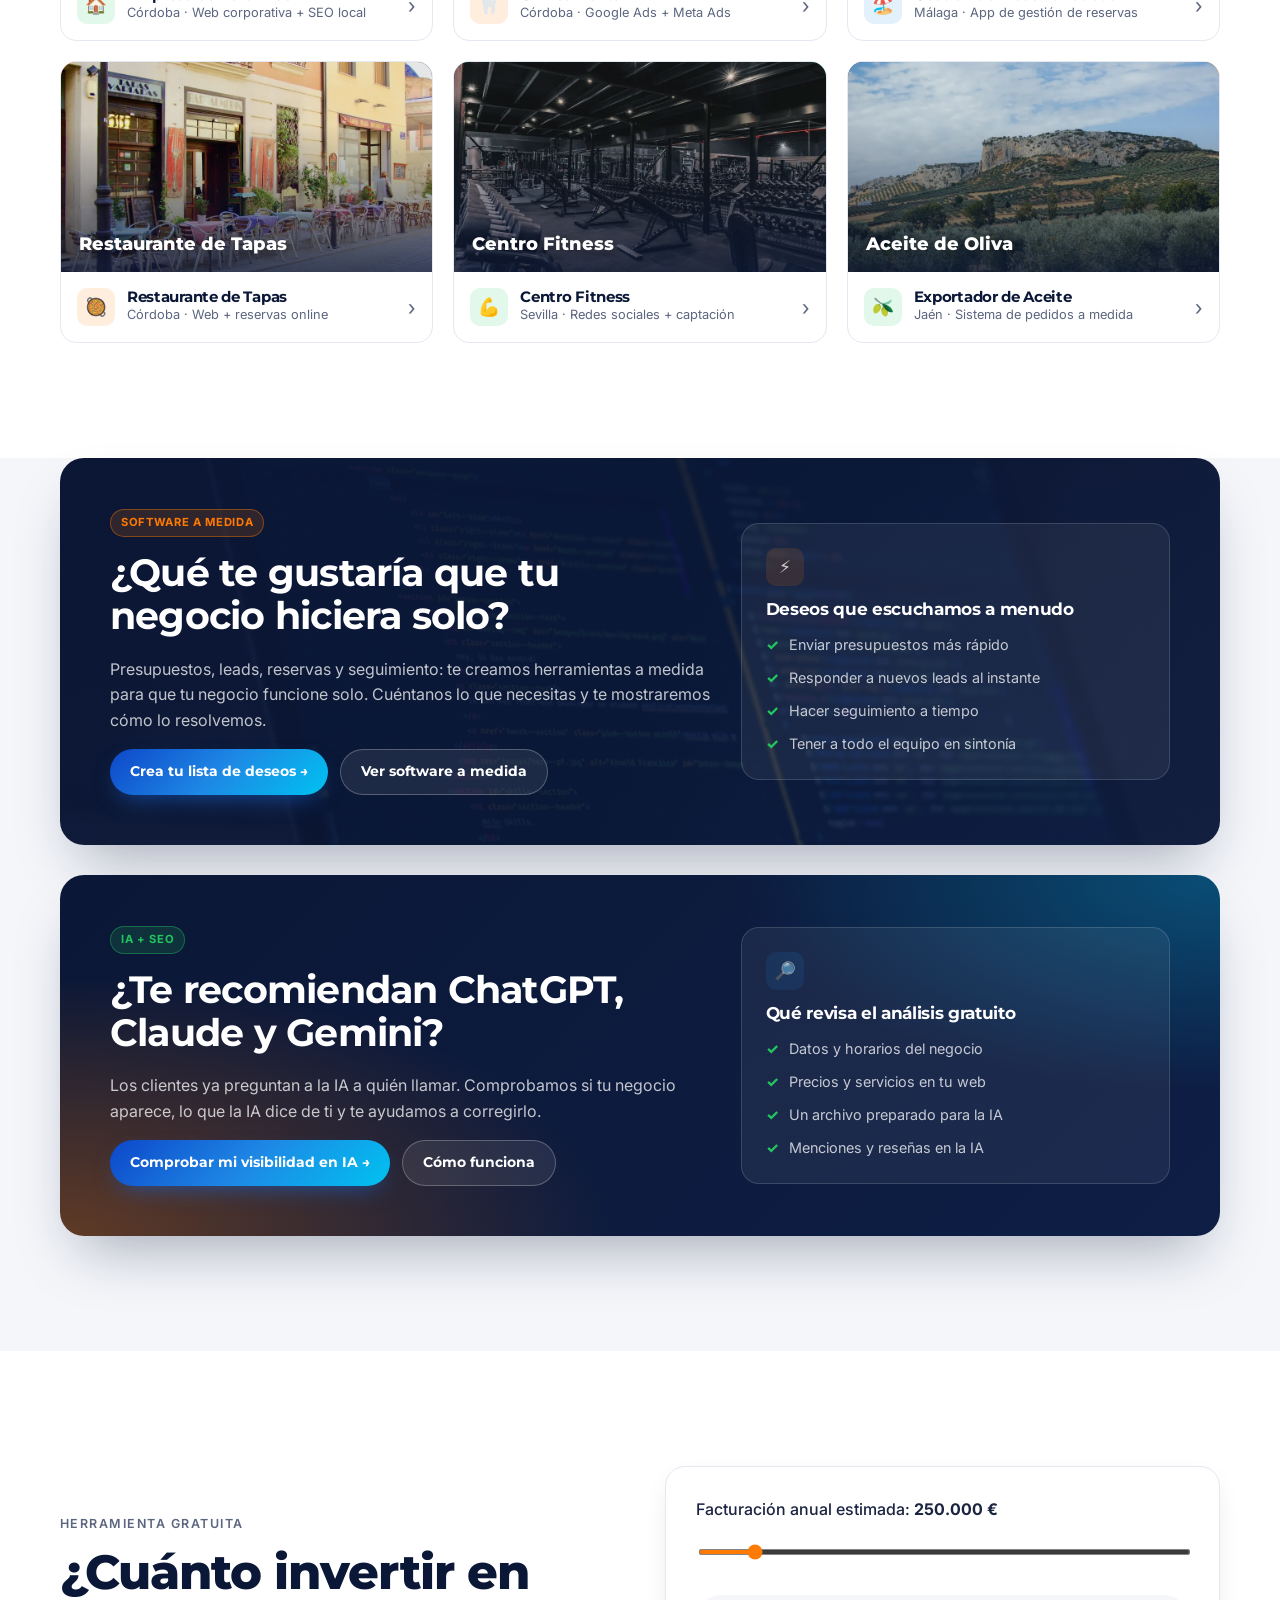
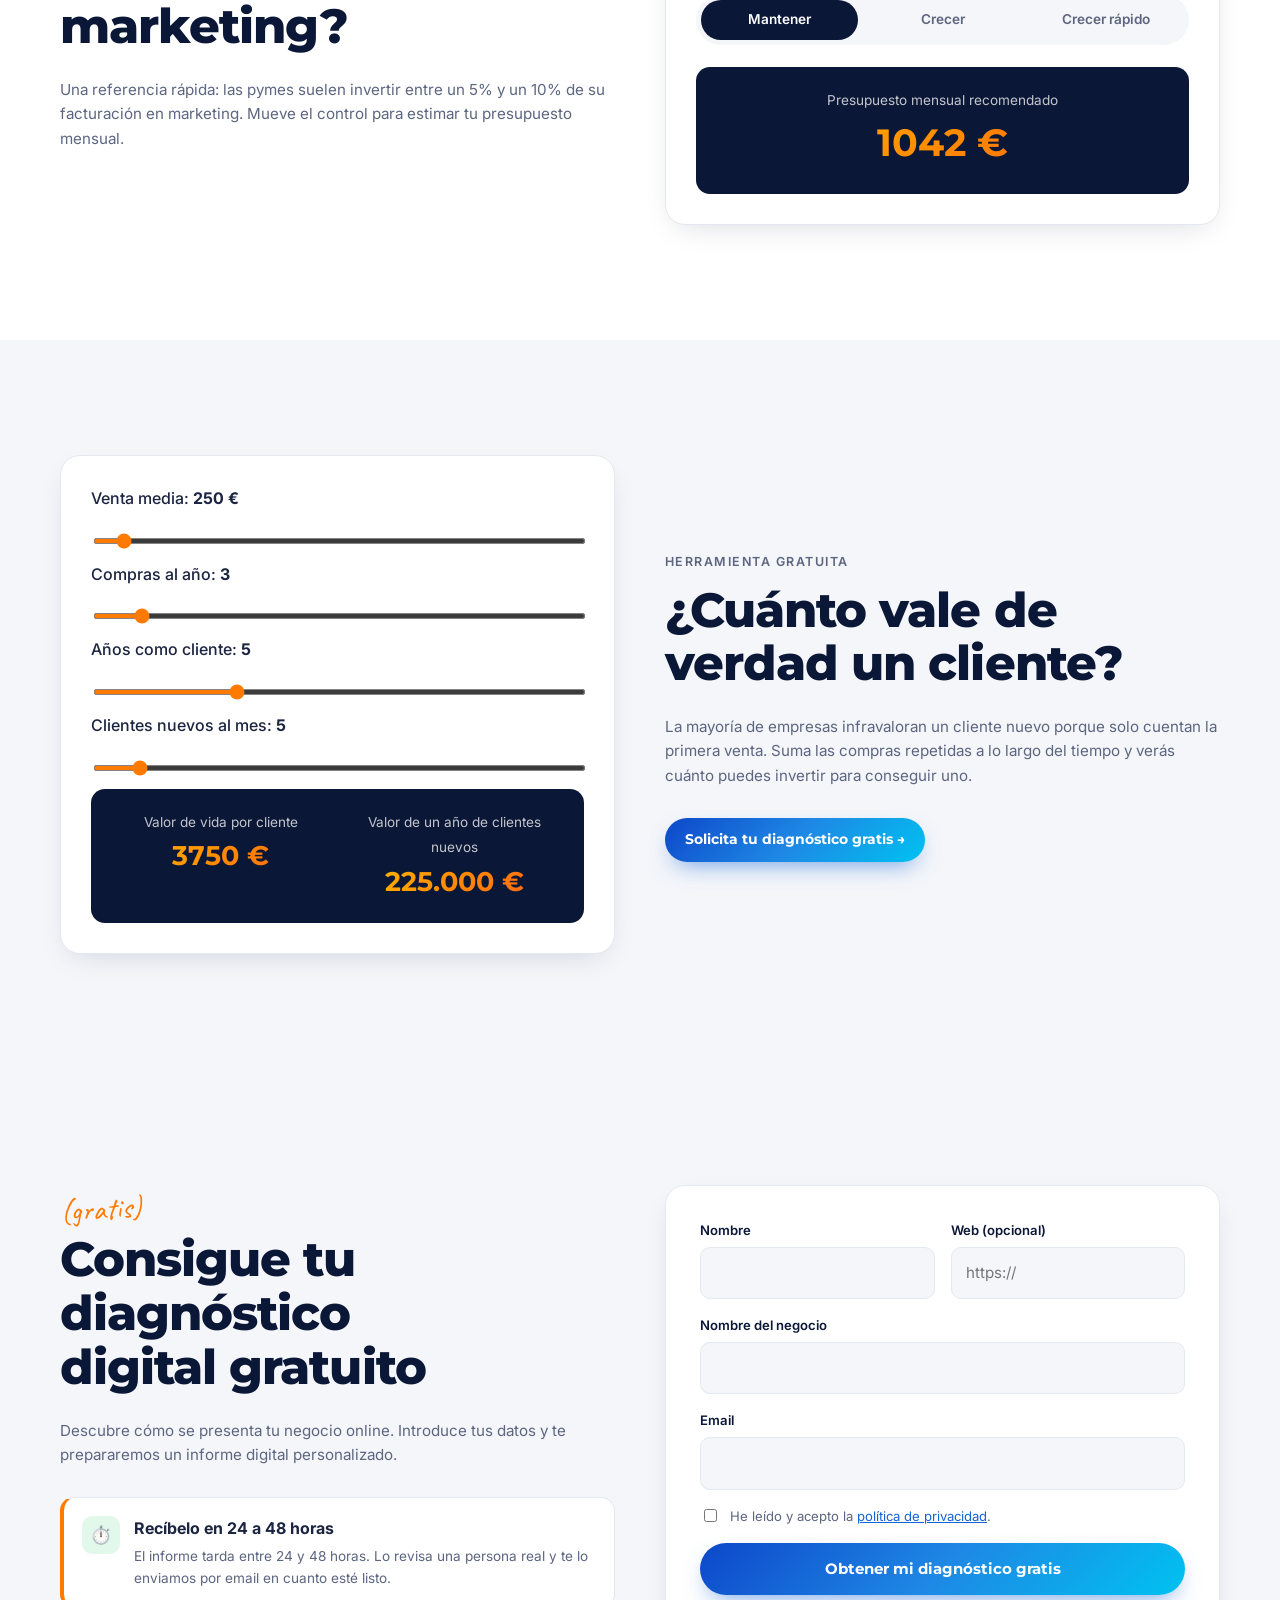
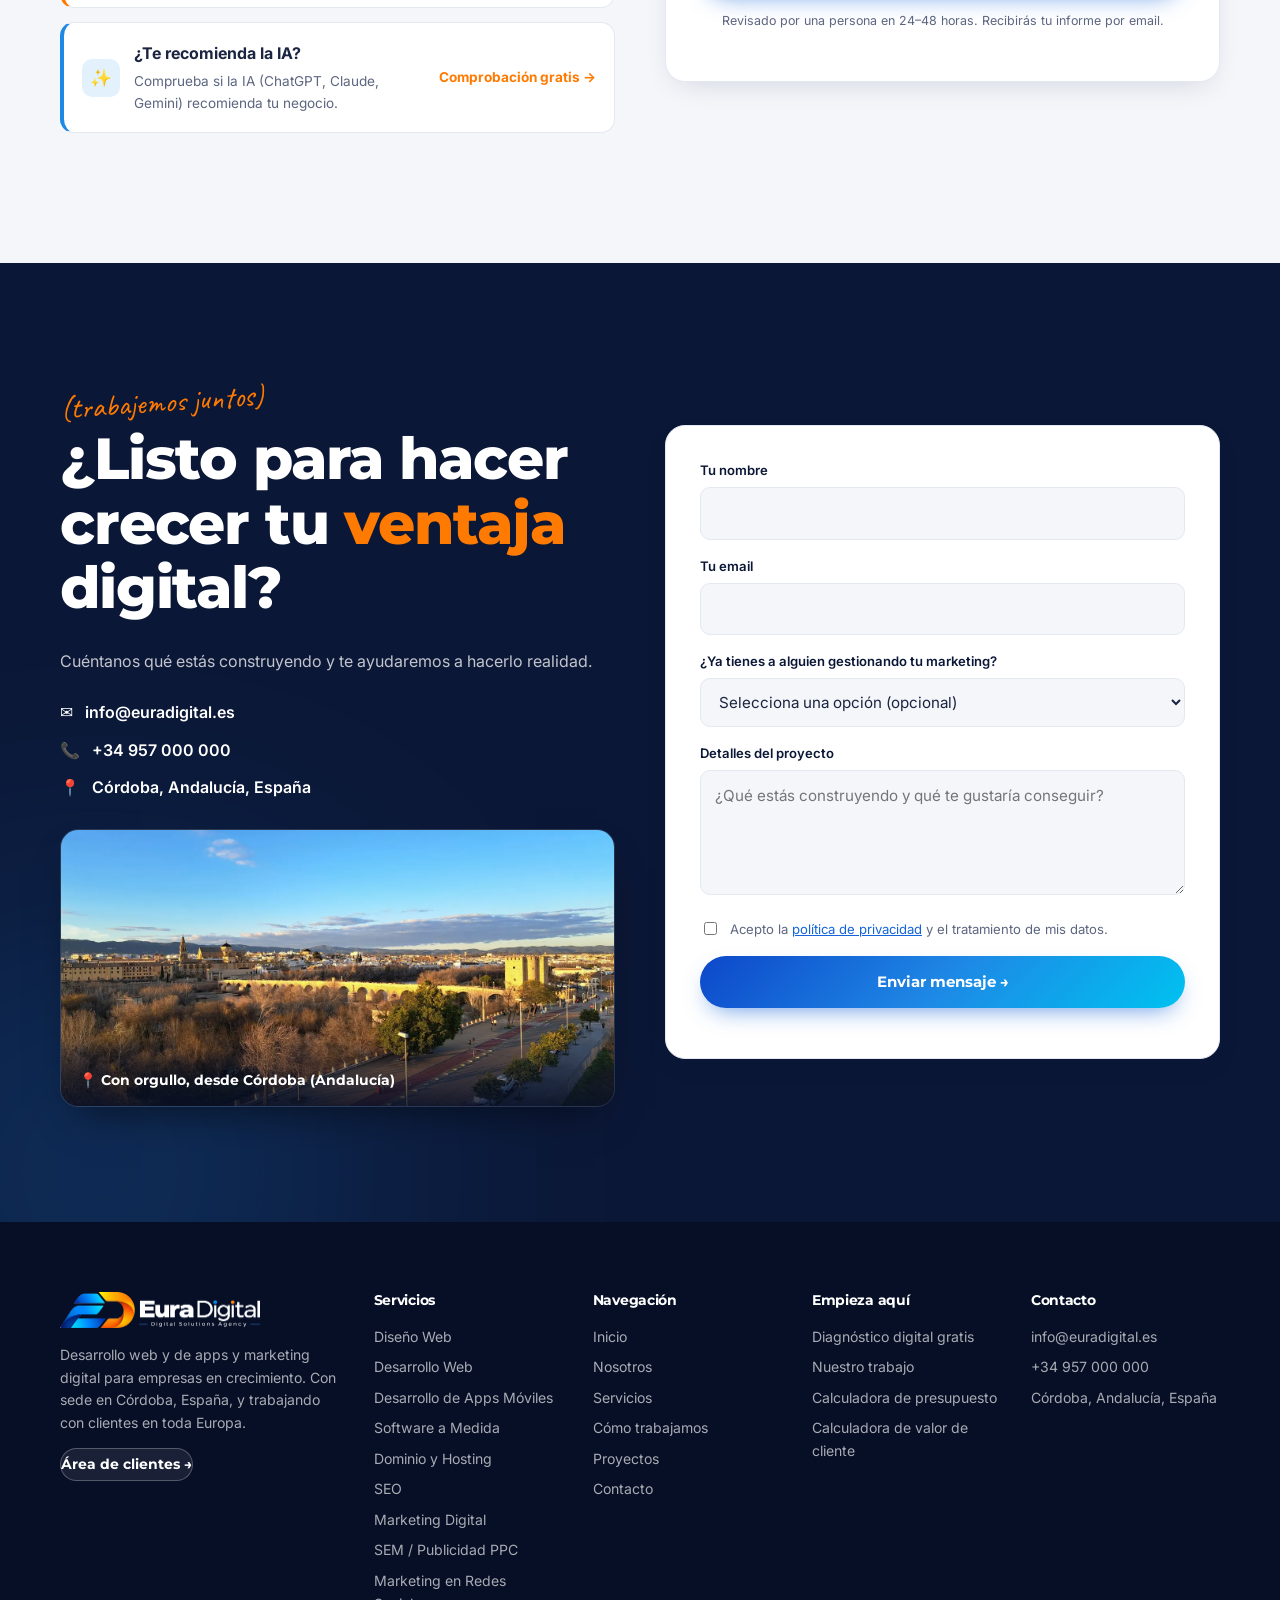
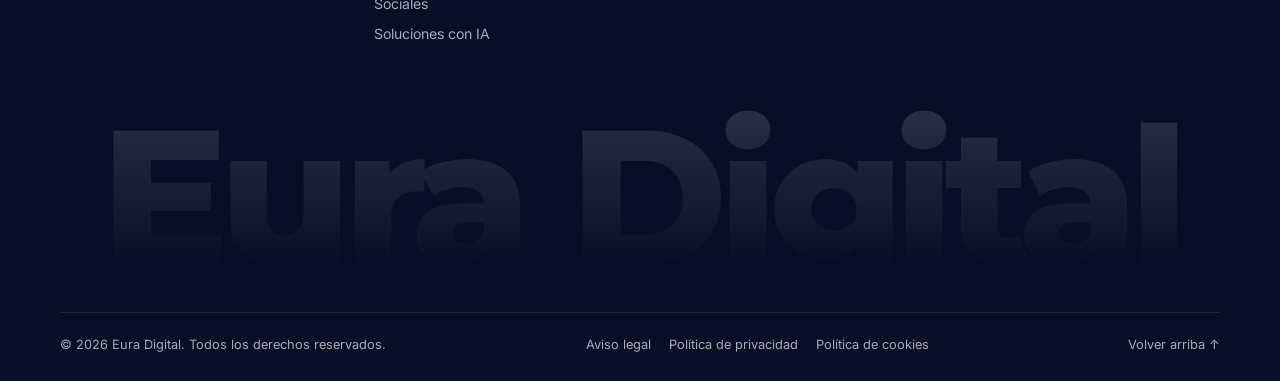
==== commit e39fc86d: "Update services to the 10 core offerings and add Unsplash photography Co-Authored-By: Claude Opus 5." ====
--- a/es/index.html
+++ b/es/index.html
@@ -4,7 +4,7 @@
   <meta charset="UTF-8" />
   <meta name="viewport" content="width=device-width, initial-scale=1.0" />
   <title>Eura Digital | Agencia de Desarrollo Web y Marketing Digital en Córdoba</title>
-  <meta name="description" content="Eura Digital, agencia en Córdoba, ayuda a empresas a lanzar, crecer y escalar con desarrollo web, apps, SEO, publicidad digital, redes sociales y soluciones de IA." />
+  <meta name="description" content="Eura Digital es una agencia digital en Córdoba: diseño web, desarrollo web, apps móviles, software a medida, dominio y hosting, SEO, marketing digital, SEM/PPC, redes sociales y soluciones con IA." />
   <meta name="theme-color" content="#0B1736" />
   <meta property="og:title" content="Eura Digital | Agencia de Soluciones Digitales" />
   <meta property="og:description" content="Diseño, tecnología y marketing digital para empresas en España." />
@@ -39,7 +39,7 @@
           <li><a href="#inicio" class="nav__link is-active">Inicio</a></li>
           <li class="nav__dropdown">
             <button class="nav__link nav__toggle" aria-expanded="false">Servicios <svg width="10" height="10" viewBox="0 0 10 10"><path d="M2 4l3 3 3-3" fill="none" stroke="currentColor" stroke-width="1.6"/></svg></button>
-            <div class="dropdown dropdown--mega"><a href="#servicios" data-service="web" class="dd-item"><span class="dd-ico">🖥️</span><span><strong>Web Eura <em class="mini-badge mini-badge--orange">Nuevo</em></strong><small>Una web pensada para captar clientes. Tú apruebas, nosotros construimos.</small></span></a><a href="#servicios" data-service="sistemas" class="dd-item"><span class="dd-ico">⚡</span><span><strong>Sistemas de negocio <em class="mini-badge mini-badge--blue">Premium</em></strong><small>Presupuestos, leads y reservas que funcionan solos.</small></span></a><a href="#servicios" data-service="web" class="dd-item"><span class="dd-ico">💻</span><span><strong>Desarrollo Web</strong><small>Webs rápidas y modernas que convierten.</small></span></a><a href="#servicios" data-service="dominio" class="dd-item"><span class="dd-ico">🌐</span><span><strong>Dominio, Email, Hosting y Mantenimiento</strong><small>Toda la parte técnica, resuelta.</small></span></a><a href="#servicios" data-service="seo" class="dd-item"><span class="dd-ico">🔍</span><span><strong>SEO Integral</strong><small>Sube en Google y haz que te encuentren.</small></span></a><a href="#servicios" data-service="ia-vis" class="dd-item"><span class="dd-ico">✨</span><span><strong>Visibilidad en IA</strong><small>Que ChatGPT, Claude y Gemini te recomienden.</small></span></a><a href="#servicios" data-service="social" class="dd-item"><span class="dd-ico">📣</span><span><strong>Marketing en Redes Sociales</strong><small>Contenido que construye tu marca.</small></span></a><a href="#servicios" data-service="sem" class="dd-item"><span class="dd-ico">🎯</span><span><strong>SEM / Publicidad PPC</strong><small>Google y Meta Ads, cada euro medido.</small></span></a><a href="#servicios" data-service="apps" class="dd-item"><span class="dd-ico">📱</span><span><strong>Desarrollo de Apps</strong><small>Apps a medida para iOS, Android y web.</small></span></a><a href="#servicios" data-service="ia" class="dd-item"><span class="dd-ico">🤖</span><span><strong>Soluciones con IA</strong><small>Automatiza el trabajo repetitivo.</small></span></a><a href="#servicios" data-service="reputacion" class="dd-item"><span class="dd-ico">⭐</span><span><strong>Reputación y Reseñas</strong><small>Consigue más reseñas de 5 estrellas.</small></span></a><a href="#servicios" data-service="local" class="dd-item"><span class="dd-ico">📍</span><span><strong>Fichas Locales y Citaciones</strong><small>Destaca en Google Maps.</small></span></a></div>
+            <div class="dropdown dropdown--mega"><a href="#servicios" data-service="design" class="dd-item"><span class="dd-ico">🎨</span><span><strong>Diseño Web <em class="mini-badge mini-badge--orange">Popular</em></strong><small>Diseños atractivos y fieles a tu marca que convierten visitas en clientes.</small></span></a><a href="#servicios" data-service="software" class="dd-item"><span class="dd-ico">⚙️</span><span><strong>Software a Medida <em class="mini-badge mini-badge--blue">Premium</em></strong><small>Herramientas creadas según cómo trabaja tu negocio.</small></span></a><a href="#servicios" data-service="web" class="dd-item"><span class="dd-ico">💻</span><span><strong>Desarrollo Web</strong><small>Webs y aplicaciones web rápidas, seguras y eficaces.</small></span></a><a href="#servicios" data-service="apps" class="dd-item"><span class="dd-ico">📱</span><span><strong>Desarrollo de Apps Móviles</strong><small>Apps nativas y multiplataforma para iOS y Android.</small></span></a><a href="#servicios" data-service="hosting" class="dd-item"><span class="dd-ico">🌐</span><span><strong>Dominio y Hosting</strong><small>Dominios, email profesional y hosting rápido y seguro.</small></span></a><a href="#servicios" data-service="seo" class="dd-item"><span class="dd-ico">🔍</span><span><strong>SEO</strong><small>Sube en Google y consigue que la IA te recomiende.</small></span></a><a href="#servicios" data-service="marketing" class="dd-item"><span class="dd-ico">📈</span><span><strong>Marketing Digital</strong><small>Una estrategia completa que genera leads y ventas.</small></span></a><a href="#servicios" data-service="sem" class="dd-item"><span class="dd-ico">🎯</span><span><strong>SEM / Publicidad PPC</strong><small>Google Ads y Meta Ads, con cada euro medido.</small></span></a><a href="#servicios" data-service="social" class="dd-item"><span class="dd-ico">📣</span><span><strong>Marketing en Redes Sociales</strong><small>Contenido y campañas que hacen crecer tu audiencia.</small></span></a><a href="#servicios" data-service="ia" class="dd-item"><span class="dd-ico">🤖</span><span><strong>Soluciones con IA</strong><small>Chatbots y automatización que ahorran horas a tu equipo.</small></span></a></div>
           </li>
           <li class="nav__dropdown">
             <button class="nav__link nav__toggle" aria-expanded="false">Recursos <svg width="10" height="10" viewBox="0 0 10 10"><path d="M2 4l3 3 3-3" fill="none" stroke="currentColor" stroke-width="1.6"/></svg></button>
@@ -109,7 +109,7 @@
           <div class="trust__text"><span class="stars">★★★★★</span><span>La confianza de <strong>más de 120 empresas</strong> en Andalucía</span></div>
         </div>
 
-        <ul class="chips reveal"><li><span>🖥️</span>Desarrollo Web</li><li><span>🔍</span>SEO Integral</li><li><span>📣</span>Redes Sociales</li><li><span>🎯</span>SEM / PPC</li><li><span>📱</span>Apps Móviles</li><li><span>🤖</span>Soluciones IA</li></ul>
+        <ul class="chips reveal"><li><span>🎨</span>Diseño Web</li><li><span>💻</span>Desarrollo Web</li><li><span>📱</span>Apps Móviles</li><li><span>⚙️</span>Software a Medida</li><li><span>🔍</span>SEO</li><li><span>📈</span>Marketing Digital</li><li><span>🤖</span>Soluciones IA</li></ul>
 
         <a href="#calculadora" class="hero__mini reveal"><span class="dot dot--green"></span> ¿Cuánto deberías invertir en marketing? <span class="arrow">→</span></a>
       </div>
@@ -117,24 +117,7 @@
       <!-- Showcase -->
       <div class="container">
         <div class="showcase reveal">
-          <div class="showcase__track">
-            <div class="mock mock--browser">
-              <div class="mock__bar"><i></i><i></i><i></i></div>
-              <div class="mock__body">
-                <div class="mock__line w60"></div><div class="mock__line w40"></div>
-                <div class="mock__grid"><span></span><span></span><span></span></div>
-              </div>
-            </div>
-            <div class="mock mock--chart">
-              <p class="mock__label">Tráfico orgánico</p>
-              <p class="mock__kpi">+182%</p>
-              <svg viewBox="0 0 200 70" preserveAspectRatio="none"><path d="M0 60 C30 55 40 40 70 42 S110 20 140 22 S180 6 200 4" fill="none" stroke="url(#g1)" stroke-width="4" stroke-linecap="round"/><defs><linearGradient id="g1" x1="0" x2="1"><stop offset="0" stop-color="#1E88E5"/><stop offset="1" stop-color="#00C8F0"/></linearGradient></defs></svg>
-            </div>
-            <div class="mock mock--ads">
-              <p class="mock__label">Meta Ads · Google Ads</p>
-              <div class="bars"><span style="--h:40%"></span><span style="--h:65%"></span><span style="--h:52%"></span><span style="--h:85%"></span><span style="--h:72%"></span><span style="--h:96%"></span></div>
-            </div>
-          </div>
+          <img class="showcase__img" src="../assets/img/photos/team.webp" alt="Un equipo colaborando con portátiles" width="1600" height="1067" loading="lazy" />
           <div class="showcase__content">
             <h2>Webs y campañas para <span class="text-grad-warm">negocios locales</span>.</h2>
             <a href="#proyectos" class="btn btn--light btn--sm">Ver nuestro trabajo <span class="arrow">→</span></a>
@@ -147,14 +130,14 @@
     <section class="ribbons" aria-hidden="true">
       <div class="ribbon ribbon--orange">
         <div class="ribbon__track">
-          <span>Desarrollo Web</span><span>SEO Integral</span><span>Marketing en Redes Sociales</span><span>SEM / PPC</span><span>Desarrollo de Apps</span><span>Soluciones con IA</span>
-          <span>Desarrollo Web</span><span>SEO Integral</span><span>Marketing en Redes Sociales</span><span>SEM / PPC</span><span>Desarrollo de Apps</span><span>Soluciones con IA</span>
+          <span>Diseño Web</span><span>Desarrollo Web</span><span>Apps Móviles</span><span>Software a Medida</span><span>Dominio y Hosting</span>
+          <span>Diseño Web</span><span>Desarrollo Web</span><span>Apps Móviles</span><span>Software a Medida</span><span>Dominio y Hosting</span>
         </div>
       </div>
       <div class="ribbon ribbon--blue">
         <div class="ribbon__track ribbon__track--reverse">
-          <span>Apps Móviles</span><span>Google Ads</span><span>Meta Ads</span><span>Branding</span><span>E-commerce</span><span>Automatización</span>
-          <span>Apps Móviles</span><span>Google Ads</span><span>Meta Ads</span><span>Branding</span><span>E-commerce</span><span>Automatización</span>
+          <span>SEO</span><span>Marketing Digital</span><span>Redes Sociales</span><span>SEM / PPC</span><span>Soluciones con IA</span>
+          <span>SEO</span><span>Marketing Digital</span><span>Redes Sociales</span><span>SEM / PPC</span><span>Soluciones con IA</span>
         </div>
       </div>
     </section>
@@ -177,31 +160,31 @@
             <span class="eyebrow">Servicios digitales</span>
             <h2 class="section__title">Lo que ofrecemos</h2>
           </div>
-          <p class="section__intro">Web, búsqueda, redes, IA y publicidad trabajando juntos, para que no tengas que coordinar a cinco proveedores. Pulsa un servicio para ver los detalles.</p>
+          <p class="section__intro">Diseño, desarrollo, software y marketing bajo un mismo techo, para que no tengas que coordinar a cinco proveedores. Pulsa un servicio para ver los detalles.</p>
         </div>
 
         <div class="feature-row reveal">
-          <span class="tag tag--orange">Nuevo</span>
-          <p><strong>Web Eura</strong> — Una web que de verdad genera clientes. Tú la apruebas, nosotros la construimos.</p>
-          <button class="btn btn--light btn--xs" data-service="web">Ver Web Eura →</button>
+          <span class="tag tag--orange">Popular</span>
+          <p><strong>Diseño y Desarrollo Web</strong> — Una web que de verdad genera clientes. Tú apruebas el diseño, nosotros la construimos.</p>
+          <button class="btn btn--light btn--xs" data-service="design">Ver diseño web →</button>
         </div>
         <div class="feature-row feature-row--alt reveal">
-          <span class="tag tag--blue">A medida</span>
-          <p><strong>Sistemas de negocio</strong> — Presupuestos, leads, reservas y facturación que se adaptan a tu forma de trabajar.</p>
-          <button class="btn btn--light btn--xs" data-service="sistemas">Crea tu lista de deseos →</button>
-        </div>
-
-        <div class="service-grid">
-          <button class="service-card reveal" data-service="web"><span class="ico ico--blue">🖥️</span>Desarrollo Web<span class="chev">›</span></button>
-          <button class="service-card reveal" data-service="dominio"><span class="ico ico--orange">🌐</span>Dominio, Email y Hosting<span class="chev">›</span></button>
-          <button class="service-card reveal" data-service="seo"><span class="ico ico--green">🔍</span>SEO Integral<span class="chev">›</span></button>
-          <button class="service-card reveal" data-service="ia-vis"><span class="ico ico--blue">✨</span>Visibilidad en IA<span class="chev">›</span></button>
-          <button class="service-card reveal" data-service="social"><span class="ico ico--orange">📣</span>Marketing en Redes Sociales<span class="chev">›</span></button>
-          <button class="service-card reveal" data-service="sem"><span class="ico ico--green">🎯</span>SEM / Publicidad PPC<span class="chev">›</span></button>
-          <button class="service-card reveal" data-service="apps"><span class="ico ico--orange">📱</span>Desarrollo de Apps<span class="chev">›</span></button>
-          <button class="service-card reveal" data-service="ia"><span class="ico ico--blue">🤖</span>Soluciones con IA<span class="chev">›</span></button>
-          <button class="service-card reveal" data-service="reputacion"><span class="ico ico--orange">⭐</span>Reputación y Reseñas<span class="chev">›</span></button>
-          <button class="service-card reveal" data-service="local"><span class="ico ico--blue">📍</span>SEO Local y Google Business<span class="chev">›</span></button>
+          <span class="tag tag--blue">Premium</span>
+          <p><strong>Software a Medida</strong> — Presupuestos, leads, reservas y facturación adaptados a tu forma de trabajar.</p>
+          <button class="btn btn--light btn--xs" data-service="software">Crea tu lista de deseos →</button>
+        </div>
+
+        <div class="service-grid service-grid--v">
+          <button class="service-card service-card--v reveal" data-service="design"><span class="ico ico--orange">🎨</span><strong>Diseño Web</strong><small>Diseños atractivos y fieles a tu marca que convierten visitas en clientes.</small><span class="chev">→</span></button>
+          <button class="service-card service-card--v reveal" data-service="web"><span class="ico ico--blue">💻</span><strong>Desarrollo Web</strong><small>Webs y aplicaciones web rápidas, seguras y eficaces.</small><span class="chev">→</span></button>
+          <button class="service-card service-card--v reveal" data-service="apps"><span class="ico ico--green">📱</span><strong>Desarrollo de Apps Móviles</strong><small>Apps nativas y multiplataforma para iOS y Android.</small><span class="chev">→</span></button>
+          <button class="service-card service-card--v reveal" data-service="software"><span class="ico ico--orange">⚙️</span><strong>Software a Medida</strong><small>Herramientas creadas según cómo trabaja tu negocio.</small><span class="chev">→</span></button>
+          <button class="service-card service-card--v reveal" data-service="hosting"><span class="ico ico--blue">🌐</span><strong>Dominio y Hosting</strong><small>Dominios, email profesional y hosting rápido y seguro.</small><span class="chev">→</span></button>
+          <button class="service-card service-card--v reveal" data-service="seo"><span class="ico ico--green">🔍</span><strong>SEO</strong><small>Sube en Google y consigue que la IA te recomiende.</small><span class="chev">→</span></button>
+          <button class="service-card service-card--v reveal" data-service="marketing"><span class="ico ico--orange">📈</span><strong>Marketing Digital</strong><small>Una estrategia completa que genera leads y ventas.</small><span class="chev">→</span></button>
+          <button class="service-card service-card--v reveal" data-service="sem"><span class="ico ico--blue">🎯</span><strong>SEM / Publicidad PPC</strong><small>Google Ads y Meta Ads, con cada euro medido.</small><span class="chev">→</span></button>
+          <button class="service-card service-card--v reveal" data-service="social"><span class="ico ico--green">📣</span><strong>Marketing en Redes Sociales</strong><small>Contenido y campañas que hacen crecer tu audiencia.</small><span class="chev">→</span></button>
+          <button class="service-card service-card--v reveal" data-service="ia"><span class="ico ico--blue">🤖</span><strong>Soluciones con IA</strong><small>Chatbots y automatización que ahorran horas a tu equipo.</small><span class="chev">→</span></button>
         </div>
       </div>
     </section>
@@ -209,9 +192,18 @@
     <!-- ===== Por qué nosotros ===== -->
     <section class="section why" id="metodo">
       <div class="container">
-        <span class="eyebrow">Por qué las empresas eligen Eura Digital</span>
+        <div class="why-top">
+          <div class="why-top__text">
+            <span class="eyebrow">Por qué las empresas eligen Eura Digital</span>
         <h2 class="section__title">Respuestas claras. Trabajo sólido.</h2>
         <p class="section__intro section__intro--left">Un equipo pequeño y cercano que te explica exactamente qué está haciendo y por qué, en un lenguaje claro.</p>
+            <ul class="checks checks--dark why-list"><li>Con sede en Córdoba, trabajando en toda España y Europa</li><li>Un solo equipo para diseño, código y marketing</li><li>Presupuestos claros y cerrados antes de empezar</li><li>Tu web, tu dominio y tus datos son tuyos</li></ul>
+          </div>
+          <figure class="why-media reveal">
+            <img src="../assets/img/photos/team-review.webp" alt="Un equipo revisando juntos el diseño de una web" width="1200" height="800" loading="lazy" />
+            <figcaption><span class="dot dot--green"></span> Diseño, código y marketing bajo un mismo techo</figcaption>
+          </figure>
+        </div>
 
         <div class="why-grid">
           <article class="why-card reveal">
@@ -263,27 +255,27 @@
 
         <div class="project-grid">
           <article class="project reveal" data-cat="web">
-            <div class="project__thumb project__thumb--1"><span>Reformas Hogar</span></div>
+            <div class="project__thumb project__thumb--1"><img src="../assets/img/photos/kitchen.webp" alt="Una cocina moderna reformada" width="900" height="600" loading="lazy" /><span>Reformas Hogar</span></div>
             <div class="project__body"><span class="ico ico--green">🏠</span><div><h3>Empresa de Reformas</h3><p>Córdoba · Web corporativa + SEO local</p></div><span class="chev">›</span></div>
           </article>
           <article class="project reveal" data-cat="marketing">
-            <div class="project__thumb project__thumb--2"><span>Clínica Dental</span></div>
+            <div class="project__thumb project__thumb--2"><img src="../assets/img/photos/dental.webp" alt="Un gabinete de clínica dental moderno" width="900" height="600" loading="lazy" /><span>Clínica Dental</span></div>
             <div class="project__body"><span class="ico ico--orange">🦷</span><div><h3>Clínica Dental</h3><p>Córdoba · Google Ads + Meta Ads</p></div><span class="chev">›</span></div>
           </article>
           <article class="project reveal" data-cat="app">
-            <div class="project__thumb project__thumb--3"><span>Pisos Turísticos</span></div>
+            <div class="project__thumb project__thumb--3"><img src="../assets/img/photos/apartment.webp" alt="El salón luminoso de un piso turístico" width="900" height="600" loading="lazy" /><span>Pisos Turísticos</span></div>
             <div class="project__body"><span class="ico ico--blue">🏖️</span><div><h3>Gestión de Pisos Turísticos</h3><p>Málaga · App de gestión de reservas</p></div><span class="chev">›</span></div>
           </article>
           <article class="project reveal" data-cat="web">
-            <div class="project__thumb project__thumb--4"><span>Restaurante de Tapas</span></div>
+            <div class="project__thumb project__thumb--4"><img src="../assets/img/photos/tapas.webp" alt="La terraza de un restaurante de tapas" width="900" height="600" loading="lazy" /><span>Restaurante de Tapas</span></div>
             <div class="project__body"><span class="ico ico--orange">🥘</span><div><h3>Restaurante de Tapas</h3><p>Córdoba · Web + reservas online</p></div><span class="chev">›</span></div>
           </article>
           <article class="project reveal" data-cat="marketing">
-            <div class="project__thumb project__thumb--5"><span>Centro Fitness</span></div>
+            <div class="project__thumb project__thumb--5"><img src="../assets/img/photos/gym.webp" alt="Un centro fitness moderno" width="900" height="600" loading="lazy" /><span>Centro Fitness</span></div>
             <div class="project__body"><span class="ico ico--green">💪</span><div><h3>Centro Fitness</h3><p>Sevilla · Redes sociales + captación</p></div><span class="chev">›</span></div>
           </article>
           <article class="project reveal" data-cat="app">
-            <div class="project__thumb project__thumb--6"><span>Aceite de Oliva</span></div>
+            <div class="project__thumb project__thumb--6"><img src="../assets/img/photos/olive-grove.webp" alt="Olivares en una ladera andaluza" width="900" height="600" loading="lazy" /><span>Aceite de Oliva</span></div>
             <div class="project__body"><span class="ico ico--green">🫒</span><div><h3>Exportador de Aceite</h3><p>Jaén · Sistema de pedidos a medida</p></div><span class="chev">›</span></div>
           </article>
         </div>
@@ -293,14 +285,14 @@
     <!-- ===== Bloques CTA oscuros ===== -->
     <section class="section promos">
       <div class="container">
-        <div class="promo reveal">
+        <div class="promo promo--software reveal">
           <div class="promo__main">
-            <span class="tag tag--orange">Sistemas a medida</span>
+            <span class="tag tag--orange">Software a medida</span>
             <h2>¿Qué te gustaría que tu negocio hiciera solo?</h2>
             <p>Presupuestos, leads, reservas y seguimiento: te creamos herramientas a medida para que tu negocio funcione solo. Cuéntanos lo que necesitas y te mostraremos cómo lo resolvemos.</p>
             <div class="promo__btns">
               <a href="#contacto" class="btn btn--primary btn--sm">Crea tu lista de deseos →</a>
-              <button class="btn btn--ghost btn--sm" data-service="sistemas">Ver sistemas de negocio</button>
+              <button class="btn btn--ghost btn--sm" data-service="software">Ver software a medida</button>
             </div>
           </div>
           <div class="promo__side">
@@ -317,12 +309,12 @@
 
         <div class="promo promo--ai reveal" id="ia-visibilidad">
           <div class="promo__main">
-            <span class="tag tag--green">IA</span>
+            <span class="tag tag--green">IA + SEO</span>
             <h2>¿Te recomiendan ChatGPT, Claude y Gemini?</h2>
             <p>Los clientes ya preguntan a la IA a quién llamar. Comprobamos si tu negocio aparece, lo que la IA dice de ti y te ayudamos a corregirlo.</p>
             <div class="promo__btns">
               <a href="#diagnostico" class="btn btn--primary btn--sm">Comprobar mi visibilidad en IA →</a>
-              <button class="btn btn--ghost btn--sm" data-service="ia-vis">Cómo funciona</button>
+              <button class="btn btn--ghost btn--sm" data-service="seo">Cómo funciona</button>
             </div>
           </div>
           <div class="promo__side">
@@ -440,6 +432,10 @@
             <li><span>📞</span><a href="tel:+34957000000">+34 957 000 000</a></li>
             <li><span>📍</span>Córdoba, Andalucía, España</li>
           </ul>
+          <figure class="city-card">
+            <img src="../assets/img/photos/cordoba.webp" alt="La Mezquita y el Puente Romano de Córdoba" width="1400" height="788" loading="lazy" />
+            <figcaption>📍 Con orgullo, desde Córdoba (Andalucía)</figcaption>
+          </figure>
         </div>
 
         <form class="form card" id="contactForm" novalidate>
@@ -474,6 +470,10 @@
           <a href="#contacto" class="btn btn--ghost btn--xs">Área de clientes →</a>
         </div>
         <div>
+          <h4>Servicios</h4>
+          <a href="#servicios" data-service="design">Diseño Web</a><a href="#servicios" data-service="web">Desarrollo Web</a><a href="#servicios" data-service="apps">Desarrollo de Apps Móviles</a><a href="#servicios" data-service="software">Software a Medida</a><a href="#servicios" data-service="hosting">Dominio y Hosting</a><a href="#servicios" data-service="seo">SEO</a><a href="#servicios" data-service="marketing">Marketing Digital</a><a href="#servicios" data-service="sem">SEM / Publicidad PPC</a><a href="#servicios" data-service="social">Marketing en Redes Sociales</a><a href="#servicios" data-service="ia">Soluciones con IA</a>
+        </div>
+        <div>
           <h4>Navegación</h4>
           <a href="#inicio">Inicio</a><a href="#metodo">Nosotros</a><a href="#servicios">Servicios</a><a href="#metodo">Cómo trabajamos</a><a href="#proyectos">Proyectos</a><a href="#contacto">Contacto</a>
         </div>
--- a/css/style.css
+++ b/css/style.css
@@ -557,3 +557,60 @@
 .fcard--bl { top: 490px; }
 .fcard--tr { top: 340px; }
 .fcard--br { top: 500px; }
+
+/* =========================================================
+   Services v2 + photography
+   ========================================================= */
+.service-grid--v { grid-template-columns: repeat(5, 1fr); gap: 14px; }
+.service-card--v { flex-direction: column; align-items: flex-start; gap: 10px; padding: 20px 18px; position: relative; min-height: 190px; }
+.service-card--v strong { font-family: var(--font-head); font-size: .98rem; color: var(--navy); line-height: 1.25; }
+.service-card--v small { font-size: .8rem; color: var(--muted); font-weight: 400; line-height: 1.5; }
+.service-card--v .chev { position: absolute; right: 16px; top: 18px; margin: 0; font-size: 1rem; }
+.service-card--v .ico { width: 44px; height: 44px; font-size: 1.25rem; border-radius: 12px; }
+.service-card--v:hover { background: linear-gradient(180deg, #fff, #f7faff); }
+@media (max-width: 1100px) { .service-grid--v { grid-template-columns: repeat(2, 1fr); } .service-card--v { min-height: 0; } }
+@media (max-width: 560px) { .service-grid--v { grid-template-columns: 1fr; } }
+
+/* showcase photo */
+.showcase { background: var(--navy); }
+.showcase__img { position: absolute; inset: 0; width: 100%; height: 100%; object-fit: cover; }
+.showcase::before { content: ""; position: absolute; inset: 0; z-index: 1; background: linear-gradient(120deg, rgba(11,23,54,.92) 0%, rgba(11,23,54,.72) 45%, rgba(21,101,216,.45) 75%, rgba(255,122,0,.55) 100%); }
+.showcase__content { z-index: 2; }
+
+/* why split */
+.why-top { display: grid; grid-template-columns: 1.05fr 1fr; gap: 50px; align-items: center; margin-bottom: 40px; }
+.why-top .section__intro { margin-bottom: 20px; }
+.why-list { gap: 12px; font-size: .95rem; margin: 0; }
+.why-media { margin: 0; position: relative; border-radius: 22px; overflow: hidden; box-shadow: var(--shadow-lg); aspect-ratio: 4 / 3; }
+.why-media img { width: 100%; height: 100%; object-fit: cover; transition: transform .8s ease; }
+.why-media:hover img { transform: scale(1.04); }
+.why-media figcaption { position: absolute; left: 16px; bottom: 16px; display: inline-flex; align-items: center; gap: 10px; background: rgba(255,255,255,.92); backdrop-filter: blur(8px); padding: 10px 16px; border-radius: 999px; font-family: var(--font-head); font-weight: 700; font-size: .85rem; color: var(--navy); }
+@media (max-width: 960px) { .why-top { grid-template-columns: 1fr; gap: 30px; } }
+
+/* project photos */
+.project__thumb { height: 210px; }
+.project__thumb::before { display: none; }
+.project__thumb img { position: absolute; inset: 0; width: 100%; height: 100%; object-fit: cover; transition: transform .6s ease; }
+.project:hover .project__thumb img { transform: scale(1.07); }
+.project__thumb::after { content: ""; position: absolute; inset: 0; background: linear-gradient(180deg, rgba(11,23,54,.05) 30%, rgba(11,23,54,.75) 100%); }
+.project__thumb span { position: absolute; left: 18px; bottom: 14px; z-index: 2; font-size: 1.15rem; text-shadow: 0 2px 10px rgba(0,0,0,.35); }
+.project:hover .project__thumb span { transform: none; }
+
+/* custom software promo with code photo */
+.promo--software { background: linear-gradient(120deg, rgba(11,23,54,.97) 0%, rgba(11,23,54,.9) 50%, rgba(19,34,74,.78) 100%), url("../assets/img/photos/code.webp") center / cover no-repeat; }
+
+/* Córdoba city card */
+.city-card { margin: 28px 0 0; position: relative; border-radius: 18px; overflow: hidden; aspect-ratio: 16 / 8; box-shadow: 0 20px 40px -20px rgba(0,0,0,.6); border: 1px solid rgba(255,255,255,.12); }
+.city-card img { width: 100%; height: 100%; object-fit: cover; }
+.city-card figcaption { position: absolute; left: 0; right: 0; bottom: 0; padding: 30px 18px 14px; background: linear-gradient(180deg, transparent, rgba(7,15,38,.85)); color: #fff; font-family: var(--font-head); font-weight: 700; font-size: .9rem; }
+
+/* footer with services column */
+.footer__grid { grid-template-columns: 1.5fr 1fr 1fr 1fr 1fr; }
+@media (max-width: 960px) { .footer__grid { grid-template-columns: 1fr 1fr; } }
+@media (max-width: 640px) { .footer__grid { grid-template-columns: 1fr; } }
+
+@media (max-width: 560px) {
+  .service-card--v { display: grid; grid-template-columns: 44px 1fr; column-gap: 14px; row-gap: 2px; align-items: start; padding: 16px 40px 16px 16px; }
+  .service-card--v .ico { grid-row: span 2; }
+  .service-card--v .chev { top: 50%; transform: translateY(-50%); }
+}
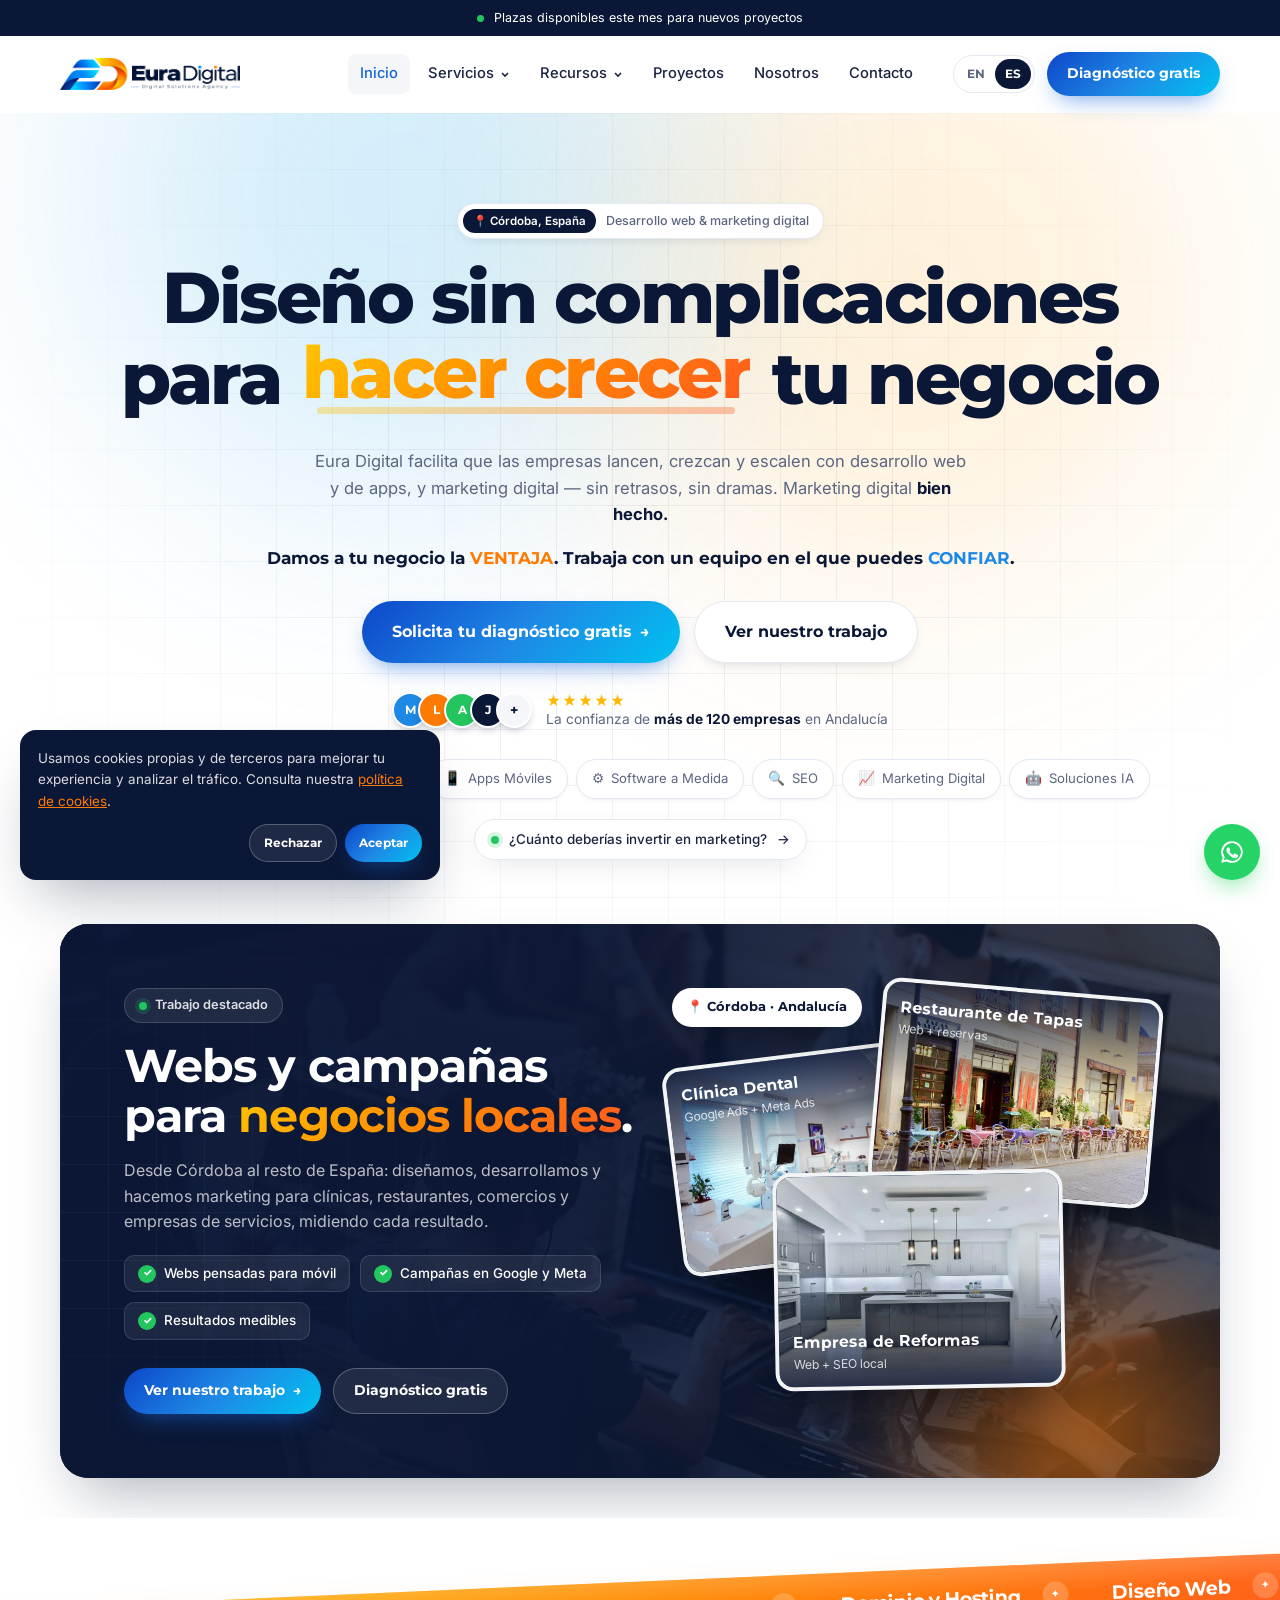
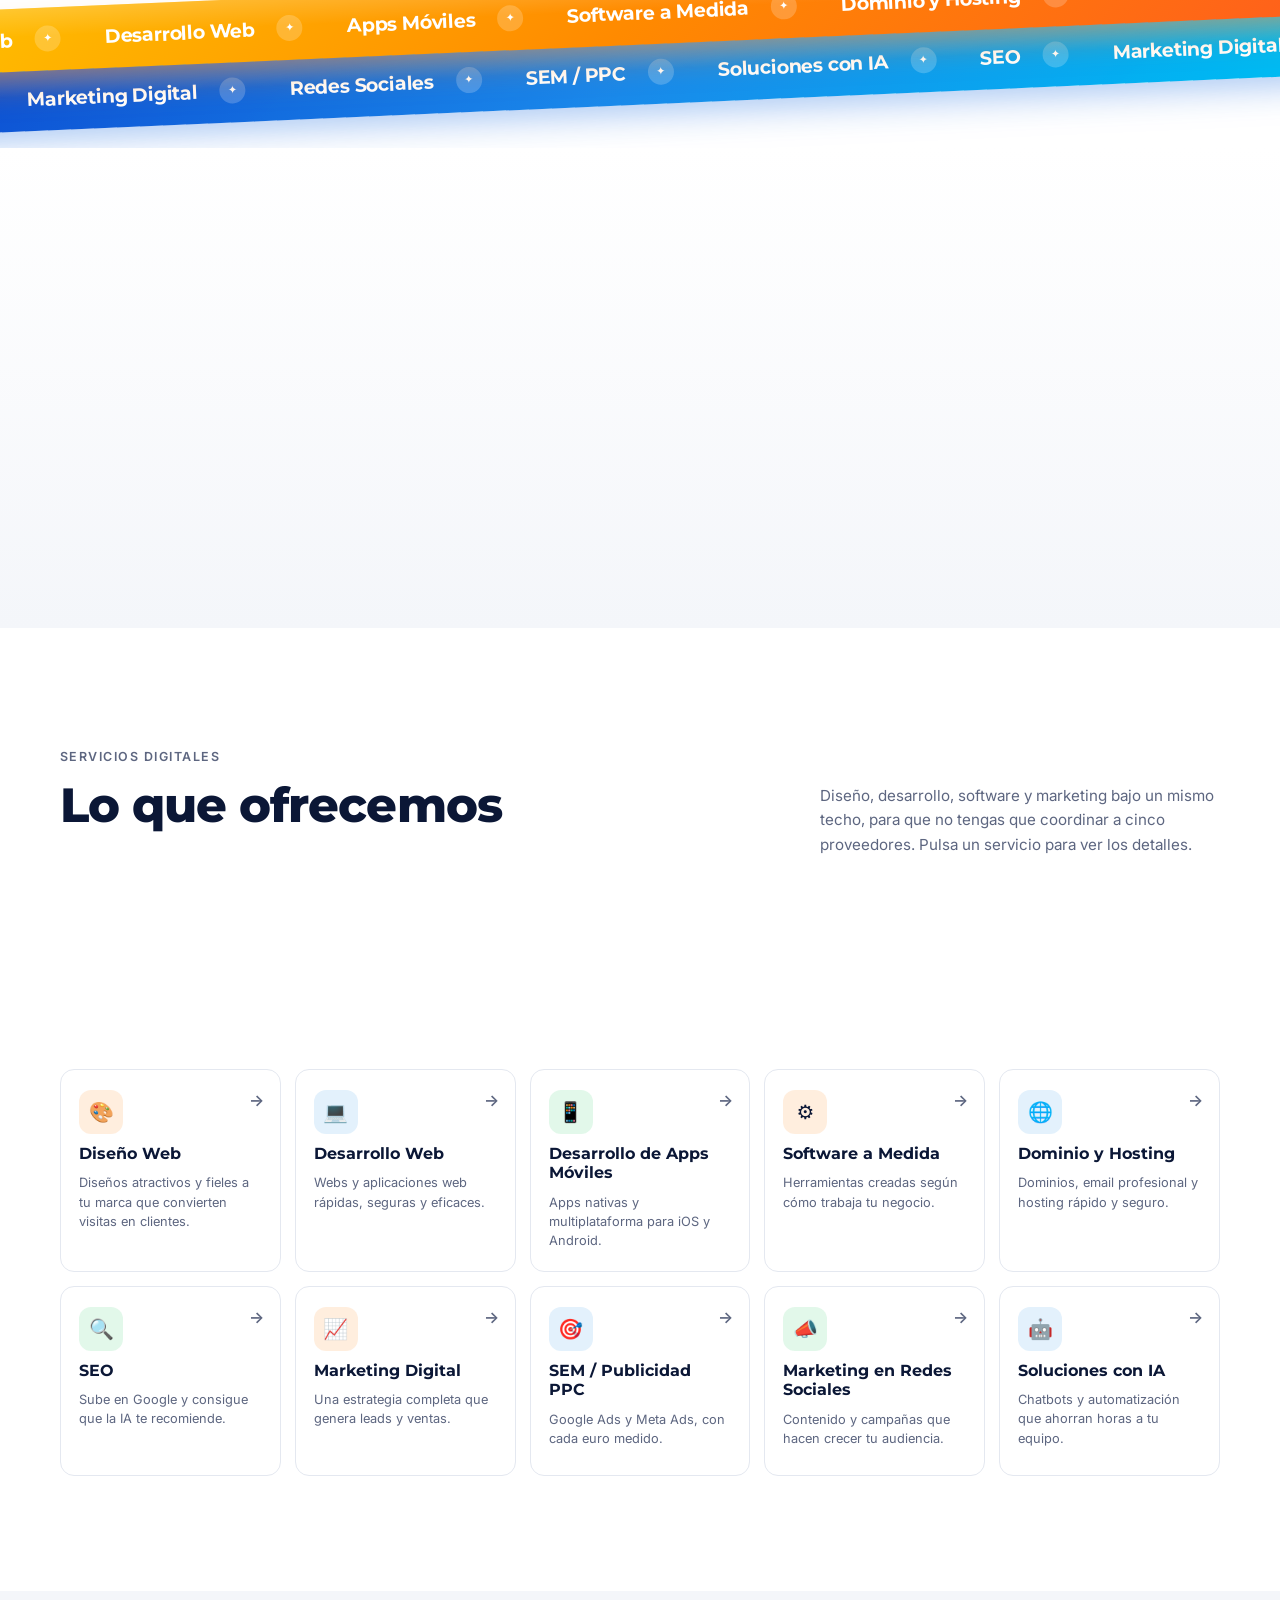
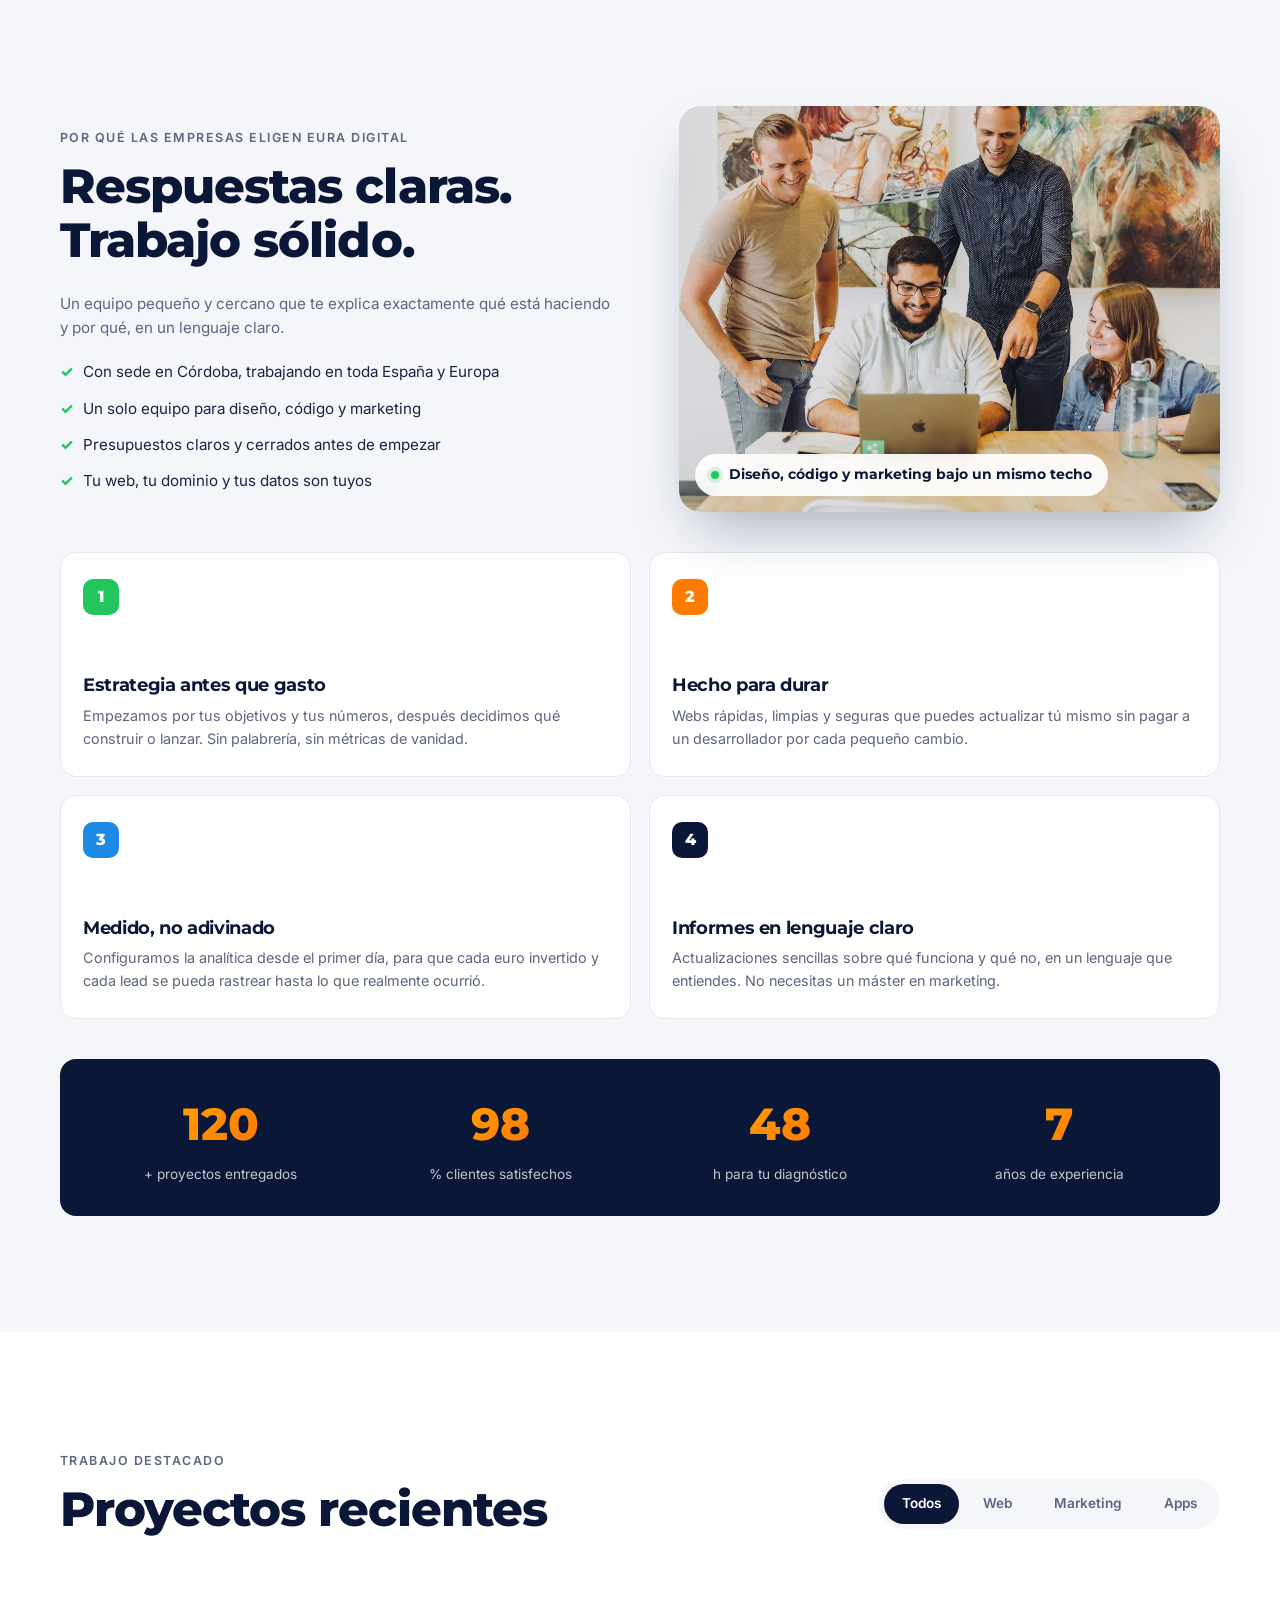
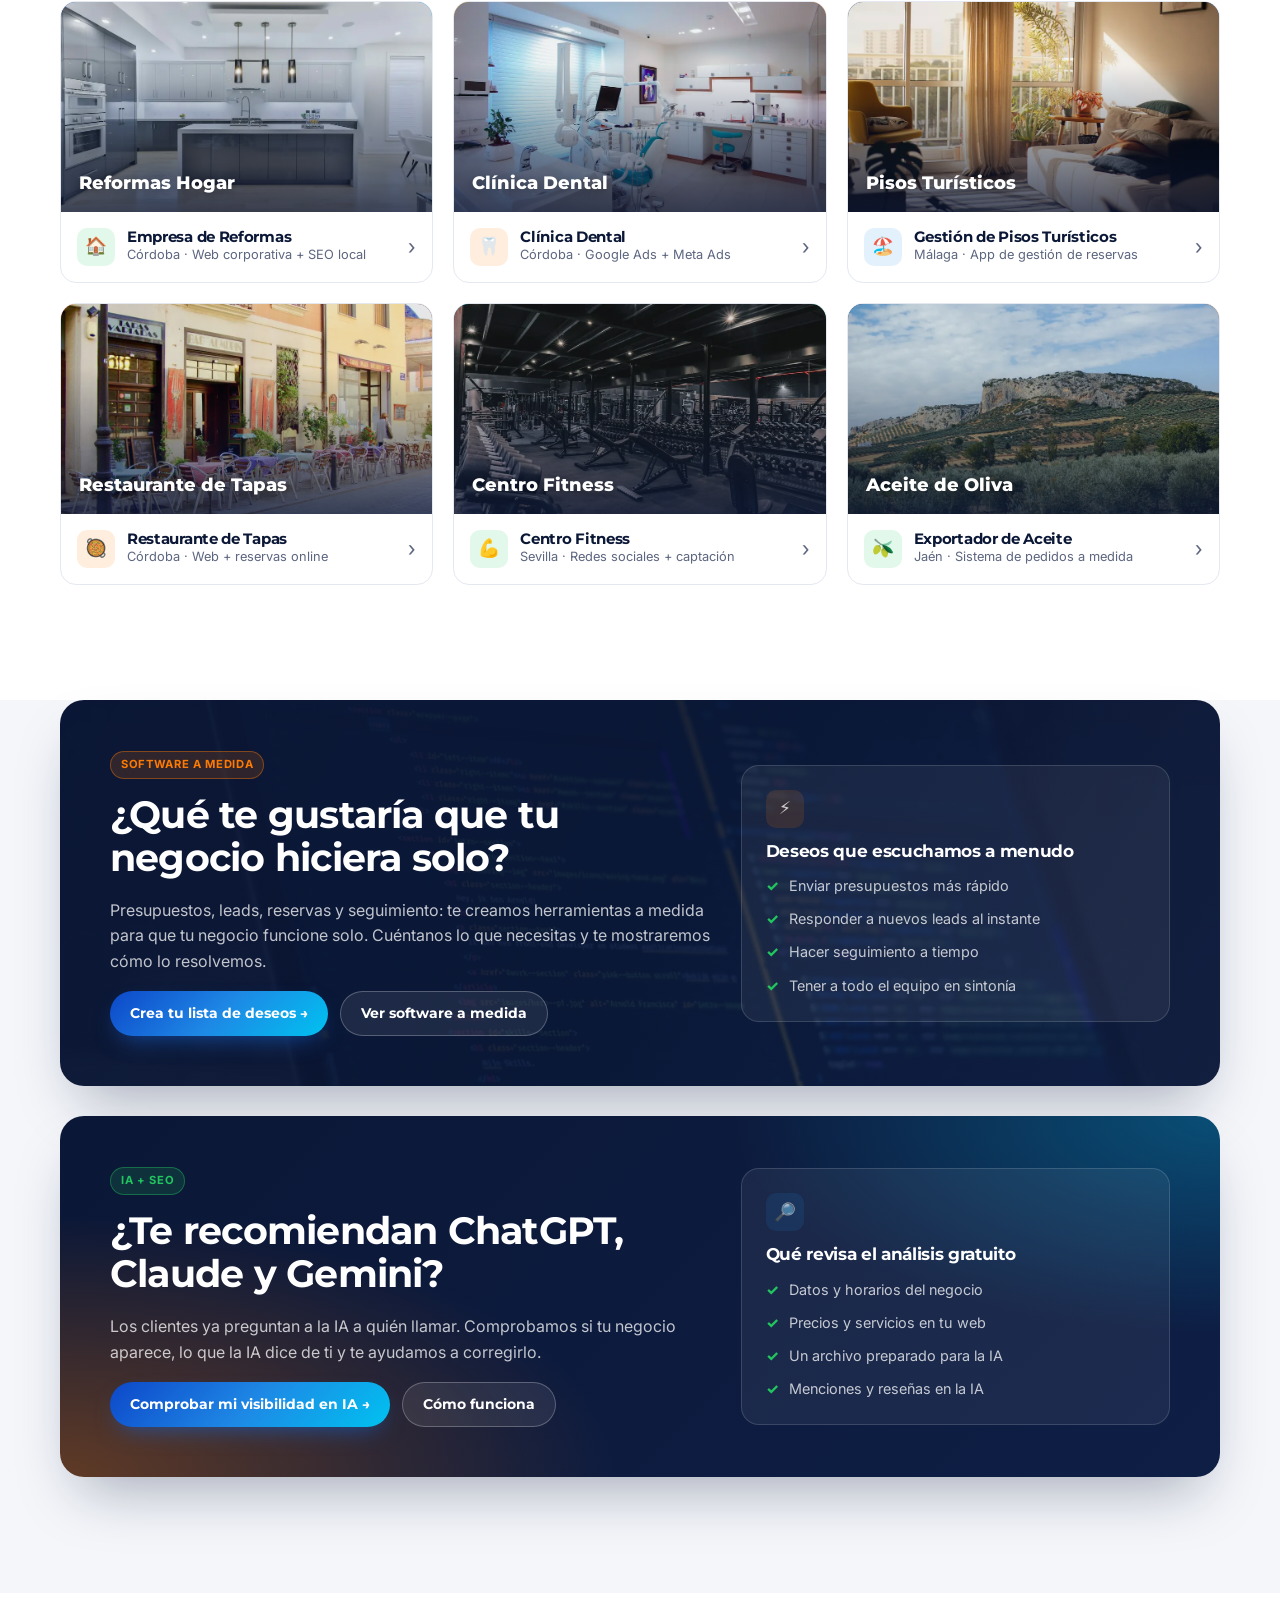
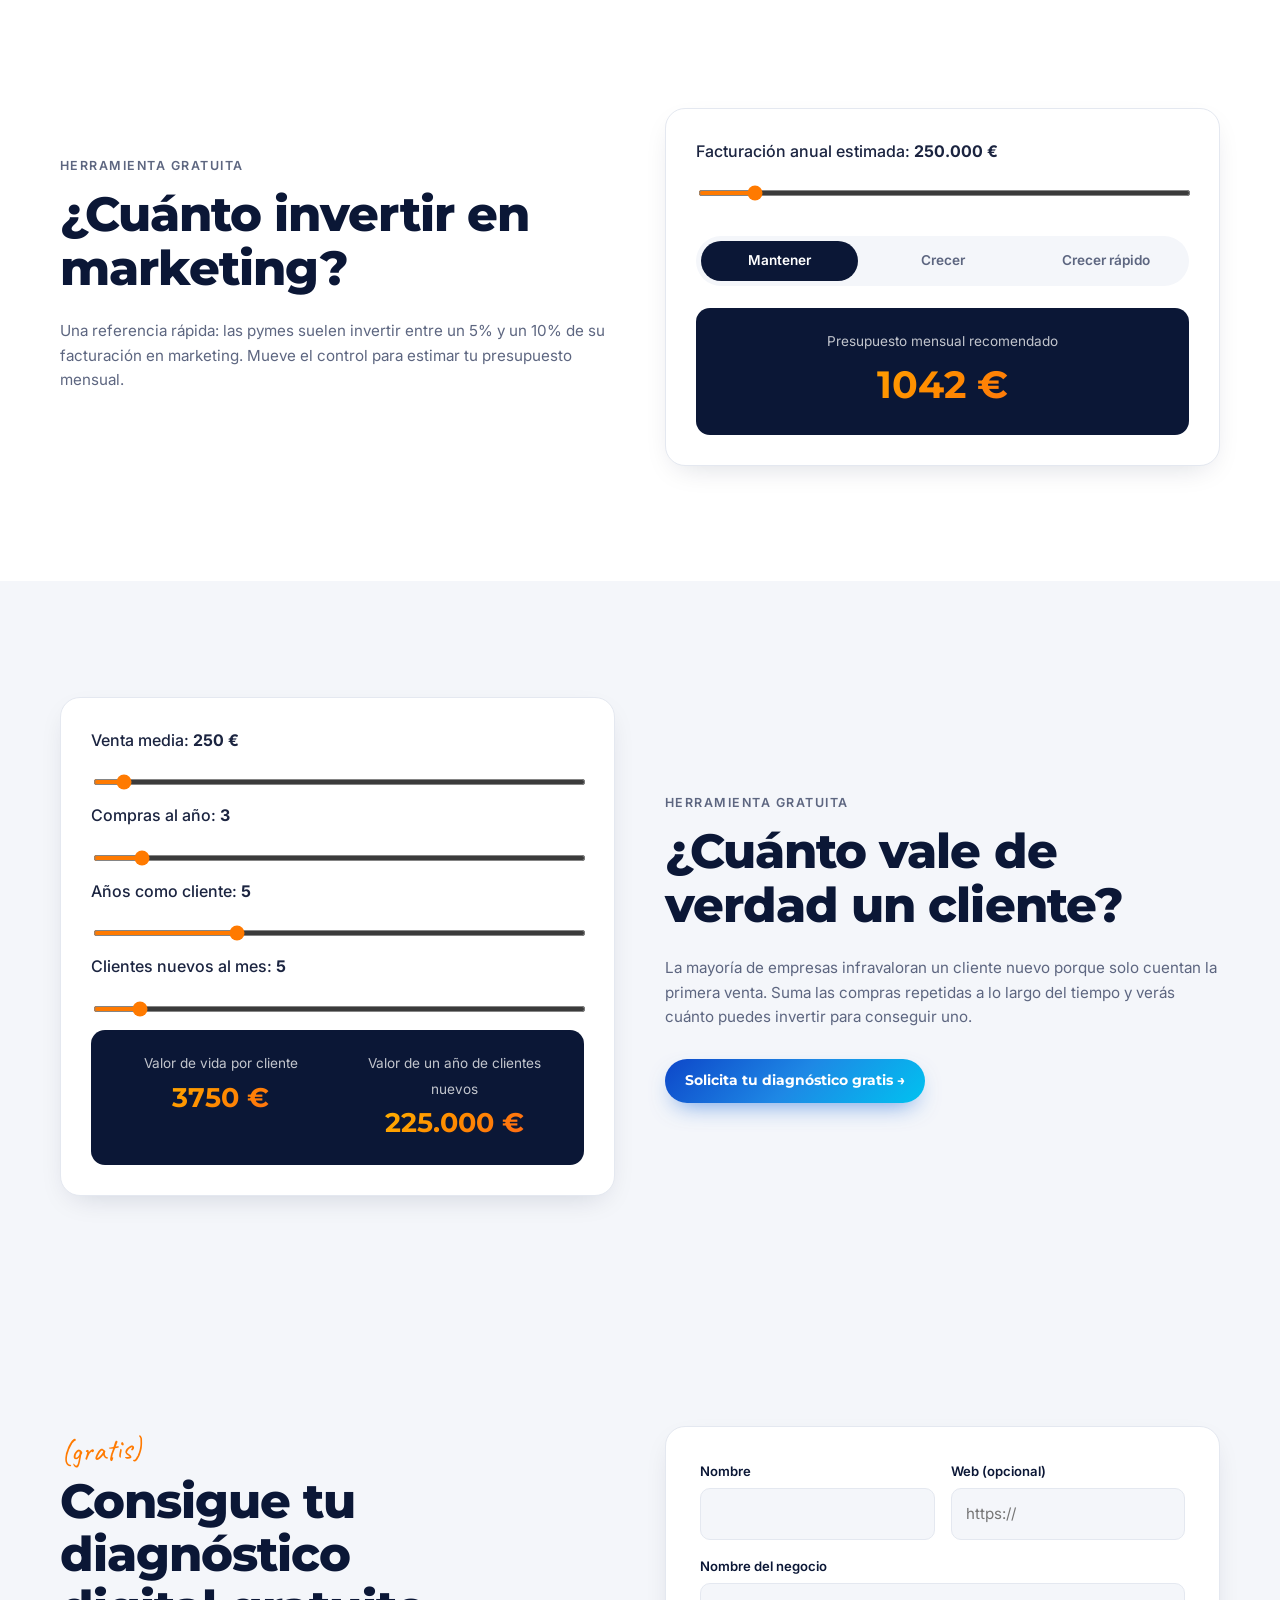
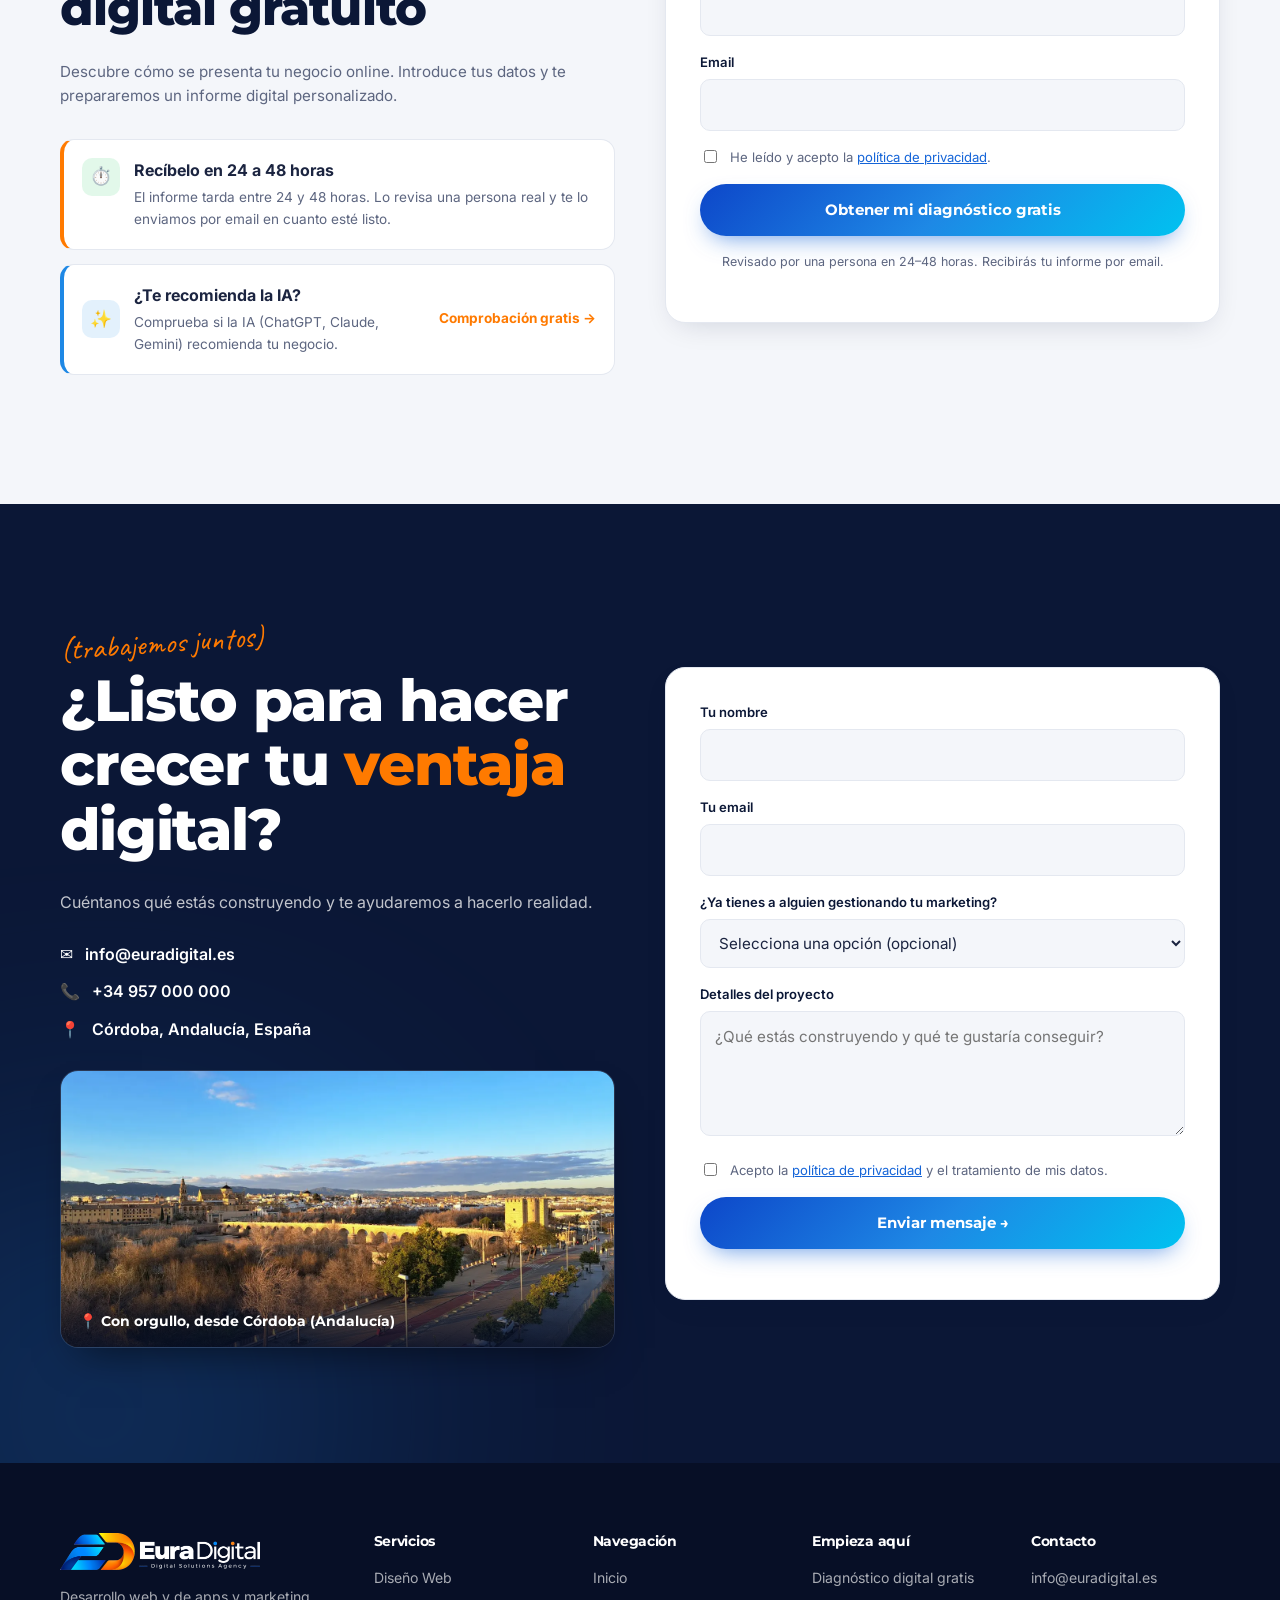
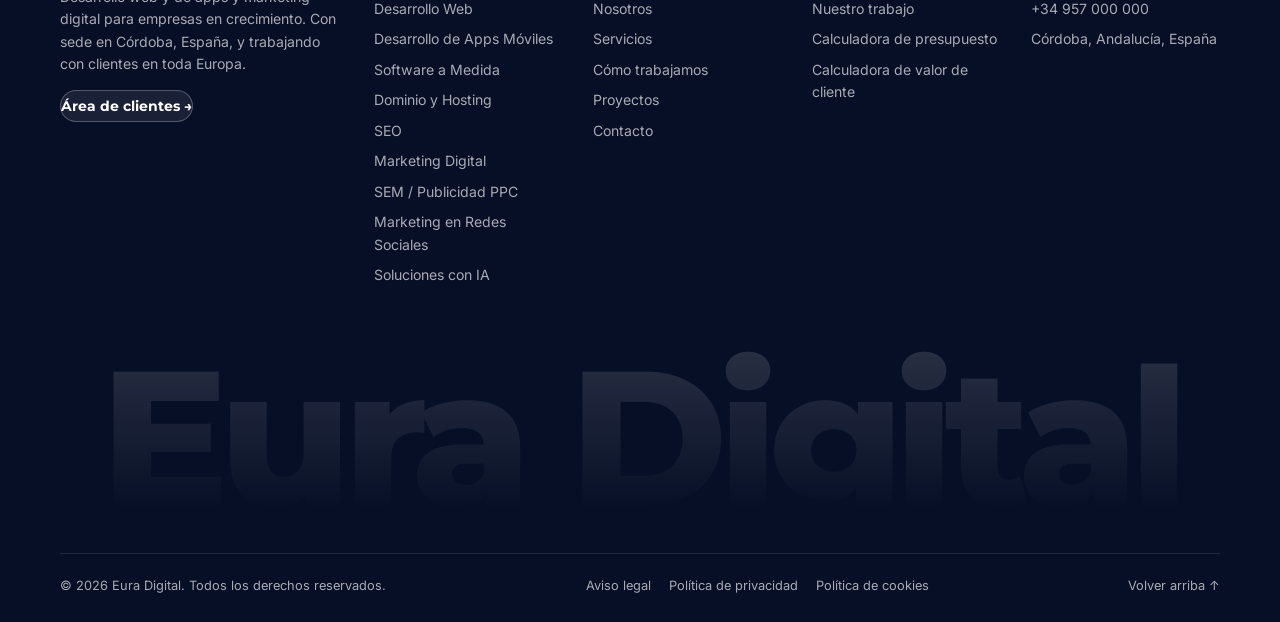
==== commit 843ba553: "Redesign featured-work banner with photo stack and fix ribbon overlap Co-Authored-By: Claude Opus 5." ====
--- a/es/index.html
+++ b/es/index.html
@@ -118,9 +118,31 @@
       <div class="container">
         <div class="showcase reveal">
           <img class="showcase__img" src="../assets/img/photos/team.webp" alt="Un equipo colaborando con portátiles" width="1600" height="1067" loading="lazy" />
+          <div class="showcase__glow" aria-hidden="true"></div>
           <div class="showcase__content">
+            <span class="showcase__tag"><span class="dot dot--green"></span> Trabajo destacado</span>
             <h2>Webs y campañas para <span class="text-grad-warm">negocios locales</span>.</h2>
-            <a href="#proyectos" class="btn btn--light btn--sm">Ver nuestro trabajo <span class="arrow">→</span></a>
+            <p>Desde Córdoba al resto de España: diseñamos, desarrollamos y hacemos marketing para clínicas, restaurantes, comercios y empresas de servicios, midiendo cada resultado.</p>
+            <ul class="showcase__list"><li>Webs pensadas para móvil</li><li>Campañas en Google y Meta</li><li>Resultados medibles</li></ul>
+            <div class="showcase__btns">
+              <a href="#proyectos" class="btn btn--primary btn--sm">Ver nuestro trabajo <span class="arrow">→</span></a>
+              <a href="#diagnostico" class="btn btn--ghost btn--sm">Diagnóstico gratis</a>
+            </div>
+          </div>
+          <div class="showcase__stack">
+            <a href="#proyectos" class="stack-card stack-card--1">
+              <img src="../assets/img/photos/dental.webp" alt="Una clínica dental moderna" width="900" height="600" loading="lazy" />
+              <span class="stack-card__label"><strong>Clínica Dental</strong><small>Google Ads + Meta Ads</small></span>
+            </a>
+            <a href="#proyectos" class="stack-card stack-card--2">
+              <img src="../assets/img/photos/tapas.webp" alt="La terraza de un restaurante de tapas" width="900" height="600" loading="lazy" />
+              <span class="stack-card__label"><strong>Restaurante de Tapas</strong><small>Web + reservas</small></span>
+            </a>
+            <a href="#proyectos" class="stack-card stack-card--3">
+              <img src="../assets/img/photos/kitchen.webp" alt="Una cocina moderna reformada" width="900" height="600" loading="lazy" />
+              <span class="stack-card__label"><strong>Empresa de Reformas</strong><small>Web + SEO local</small></span>
+            </a>
+            <span class="stack-chip">📍 Córdoba · Andalucía</span>
           </div>
         </div>
       </div>
--- a/css/style.css
+++ b/css/style.css
@@ -614,3 +614,110 @@
   .service-card--v .ico { grid-row: span 2; }
   .service-card--v .chev { top: 50%; transform: translateY(-50%); }
 }
+
+/* =========================================================
+   Showcase v3 (featured work banner)
+   ========================================================= */
+.showcase {
+  display: grid; grid-template-columns: 1.05fr 1fr; gap: 40px; align-items: center; place-items: initial;
+  text-align: left; min-height: 0; padding: clamp(32px, 5vw, 64px); margin-top: 64px; border-radius: 28px;
+  background: #0b1736; isolation: isolate;
+}
+.showcase__img { opacity: .55; z-index: -2; }
+.showcase::before { z-index: -1; background:
+  linear-gradient(100deg, rgba(11,23,54,.97) 0%, rgba(11,23,54,.9) 42%, rgba(11,23,54,.55) 75%, rgba(11,23,54,.35) 100%); }
+.showcase::after { content: ""; position: absolute; inset: 0; z-index: -1; pointer-events: none;
+  background-image: linear-gradient(rgba(255,255,255,.05) 1px, transparent 1px), linear-gradient(90deg, rgba(255,255,255,.05) 1px, transparent 1px);
+  background-size: 48px 48px;
+  -webkit-mask-image: radial-gradient(ellipse 60% 80% at 0% 50%, #000, transparent 70%); mask-image: radial-gradient(ellipse 60% 80% at 0% 50%, #000, transparent 70%); }
+.showcase__glow { position: absolute; z-index: -1; width: 520px; height: 520px; right: -120px; bottom: -220px; border-radius: 50%;
+  background: radial-gradient(circle, rgba(255,122,0,.55), rgba(255,122,0,0) 65%); filter: blur(20px); pointer-events: none; }
+.showcase__content { position: relative; z-index: 2; text-align: left; }
+.showcase__tag { display: inline-flex; align-items: center; gap: 8px; padding: 6px 14px; border-radius: 999px; background: rgba(255,255,255,.08); border: 1px solid rgba(255,255,255,.16); color: rgba(255,255,255,.85); font-size: .8rem; font-weight: 600; margin-bottom: 18px; }
+.showcase__content h2 { margin: 0 0 16px; max-width: 560px; font-size: clamp(1.9rem, 3.6vw, 2.9rem); line-height: 1.1; }
+.showcase__content p { color: rgba(255,255,255,.72); max-width: 520px; font-size: 1rem; margin-bottom: 20px; }
+.showcase__list { list-style: none; padding: 0; margin: 0 0 28px; display: flex; flex-wrap: wrap; gap: 10px; }
+.showcase__list li { display: inline-flex; align-items: center; gap: 8px; padding: 7px 13px; border-radius: 10px; background: rgba(255,255,255,.07); border: 1px solid rgba(255,255,255,.12); color: #fff; font-size: .84rem; font-weight: 500; }
+.showcase__list li::before { content: "✓"; display: grid; place-items: center; width: 18px; height: 18px; border-radius: 50%; background: var(--green); color: #fff; font-size: .65rem; font-weight: 800; }
+.showcase__btns { display: flex; gap: 12px; flex-wrap: wrap; }
+
+/* stacked photo cards */
+.showcase__stack { position: relative; height: 400px; z-index: 2; }
+.stack-card { position: absolute; width: 62%; aspect-ratio: 4 / 3; border-radius: 18px; overflow: hidden; background: #13224a;
+  border: 4px solid rgba(255,255,255,.95); box-shadow: 0 30px 60px -20px rgba(0,0,0,.65);
+  transition: transform .45s cubic-bezier(.2,.8,.2,1), box-shadow .45s; animation: stackFloat 8s ease-in-out infinite; }
+.stack-card img { width: 100%; height: 100%; object-fit: cover; transition: transform .6s ease; }
+.stack-card::after { content: ""; position: absolute; inset: 0; background: linear-gradient(180deg, transparent 45%, rgba(11,23,54,.85)); }
+.stack-card__label { position: absolute; left: 14px; right: 14px; bottom: 12px; z-index: 1; color: #fff; }
+.stack-card__label strong { display: block; font-family: var(--font-head); font-size: .98rem; }
+.stack-card__label small { display: block; font-size: .76rem; opacity: .8; }
+.stack-card--1 { left: 0; top: 14%; transform: rotate(-7deg); z-index: 1; animation-delay: -1s; }
+.stack-card--2 { right: 0; top: 0; transform: rotate(5deg); z-index: 2; animation-delay: -3s; }
+.stack-card--3 { left: 20%; bottom: 0; transform: rotate(-1deg); z-index: 3; animation-delay: -5s; }
+.stack-card:hover { transform: rotate(0deg) translateY(-10px) scale(1.04); z-index: 5; box-shadow: 0 40px 70px -20px rgba(0,0,0,.75); }
+.stack-card:hover img { transform: scale(1.08); }
+@keyframes stackFloat { 0%, 100% { translate: 0 0; } 50% { translate: 0 -8px; } }
+.stack-chip { position: absolute; z-index: 4; right: 4%; bottom: 10%; padding: 9px 15px; border-radius: 999px; background: #fff; color: var(--navy);
+  font-family: var(--font-head); font-weight: 700; font-size: .8rem; box-shadow: 0 14px 30px -12px rgba(0,0,0,.5); animation: stackFloat 6s ease-in-out infinite; animation-delay: -2s; }
+
+@media (max-width: 960px) {
+  .showcase { grid-template-columns: 1fr; gap: 28px; }
+  .showcase::before { background: linear-gradient(180deg, rgba(11,23,54,.95) 0%, rgba(11,23,54,.88) 55%, rgba(11,23,54,.6) 100%); }
+  .showcase__stack { height: 340px; max-width: 520px; width: 100%; margin: 0 auto; }
+}
+@media (max-width: 560px) {
+  .showcase { padding: 28px 20px; border-radius: 22px; }
+  .showcase__stack { height: 260px; }
+  .stack-card { width: 68%; border-width: 3px; border-radius: 14px; }
+  .stack-card__label strong { font-size: .85rem; }
+  .stack-card__label small { display: none; }
+  .showcase__btns .btn { flex: 1 1 100%; }
+  .stack-chip { font-size: .72rem; padding: 7px 12px; }
+}
+
+/* =========================================================
+   Ribbons v2 — clean X crossing
+   ========================================================= */
+.ribbons { height: 230px; margin: 20px 0 0; }
+.ribbon { left: -10%; width: 120%; top: 50%; padding: 16px 0; }
+.ribbon--orange { transform: translateY(-50%) rotate(-3.2deg); z-index: 2; box-shadow: 0 18px 40px -16px rgba(255,122,0,.7); top: 50%; }
+.ribbon--blue { transform: translateY(-50%) rotate(3.2deg); z-index: 1; top: 50%; box-shadow: 0 18px 40px -18px rgba(21,101,216,.6); filter: saturate(1.05); }
+.ribbon::before { content: ""; position: absolute; inset: 0; background: linear-gradient(180deg, rgba(255,255,255,.18), transparent 45%); pointer-events: none; }
+.ribbon__track { animation-duration: 38s; }
+.ribbon__track span { font-size: 1.2rem; letter-spacing: -.01em; padding: 0 22px; gap: 22px; text-transform: none; }
+.ribbon__track span::after { content: "✦"; display: inline-grid; place-items: center; width: 26px; height: 26px; border-radius: 50%; background: rgba(255,255,255,.2); font-size: .7rem; opacity: 1; margin-left: 22px; }
+.ribbon__track span { gap: 0; }
+.ribbons:hover .ribbon__track { animation-play-state: paused; }
+@media (max-width: 640px) {
+  .ribbons { height: 160px; }
+  .ribbon { padding: 12px 0; }
+  .ribbon__track span { font-size: .95rem; padding: 0 14px; }
+  .ribbon__track span::after { width: 20px; height: 20px; margin-left: 14px; }
+}
+@media (prefers-reduced-motion: reduce) { .stack-card, .stack-chip { animation: none; } }
+
+/* showcase stack: keep every label visible */
+.stack-card { width: 58%; }
+.stack-card--1 { left: 0; top: 16%; }
+.stack-card--2 { right: 0; top: 0; left: auto; }
+.stack-card--3 { left: 21%; bottom: 0; top: auto; width: 60%; }
+.stack-card--1 .stack-card__label, .stack-card--2 .stack-card__label { top: 12px; bottom: auto; }
+.stack-card--1::after, .stack-card--2::after { background: linear-gradient(0deg, transparent 50%, rgba(11,23,54,.85)); }
+.stack-chip { right: auto; left: -2%; bottom: 6%; }
+
+/* ribbons: parallel double band, no hidden text */
+.ribbons { height: 210px; }
+.ribbon--orange { top: calc(50% - 30px); transform: translateY(-50%) rotate(-2.5deg); }
+.ribbon--blue { top: calc(50% + 30px); transform: translateY(-50%) rotate(-2.5deg); z-index: 1; }
+@media (max-width: 640px) {
+  .ribbons { height: 150px; }
+  .ribbon--orange { top: calc(50% - 23px); }
+  .ribbon--blue { top: calc(50% + 23px); }
+}
+
+.stack-chip { left: 0; top: 0; bottom: auto; right: auto; }
+
+.stack-card__label { right: auto; max-width: calc(100% - 28px); }
+.stack-card__label strong, .stack-card__label small { width: fit-content; }
+
+@media (max-width: 400px) { .stack-card--2 { width: 52%; } .stack-card__label strong { font-size: .78rem; } }
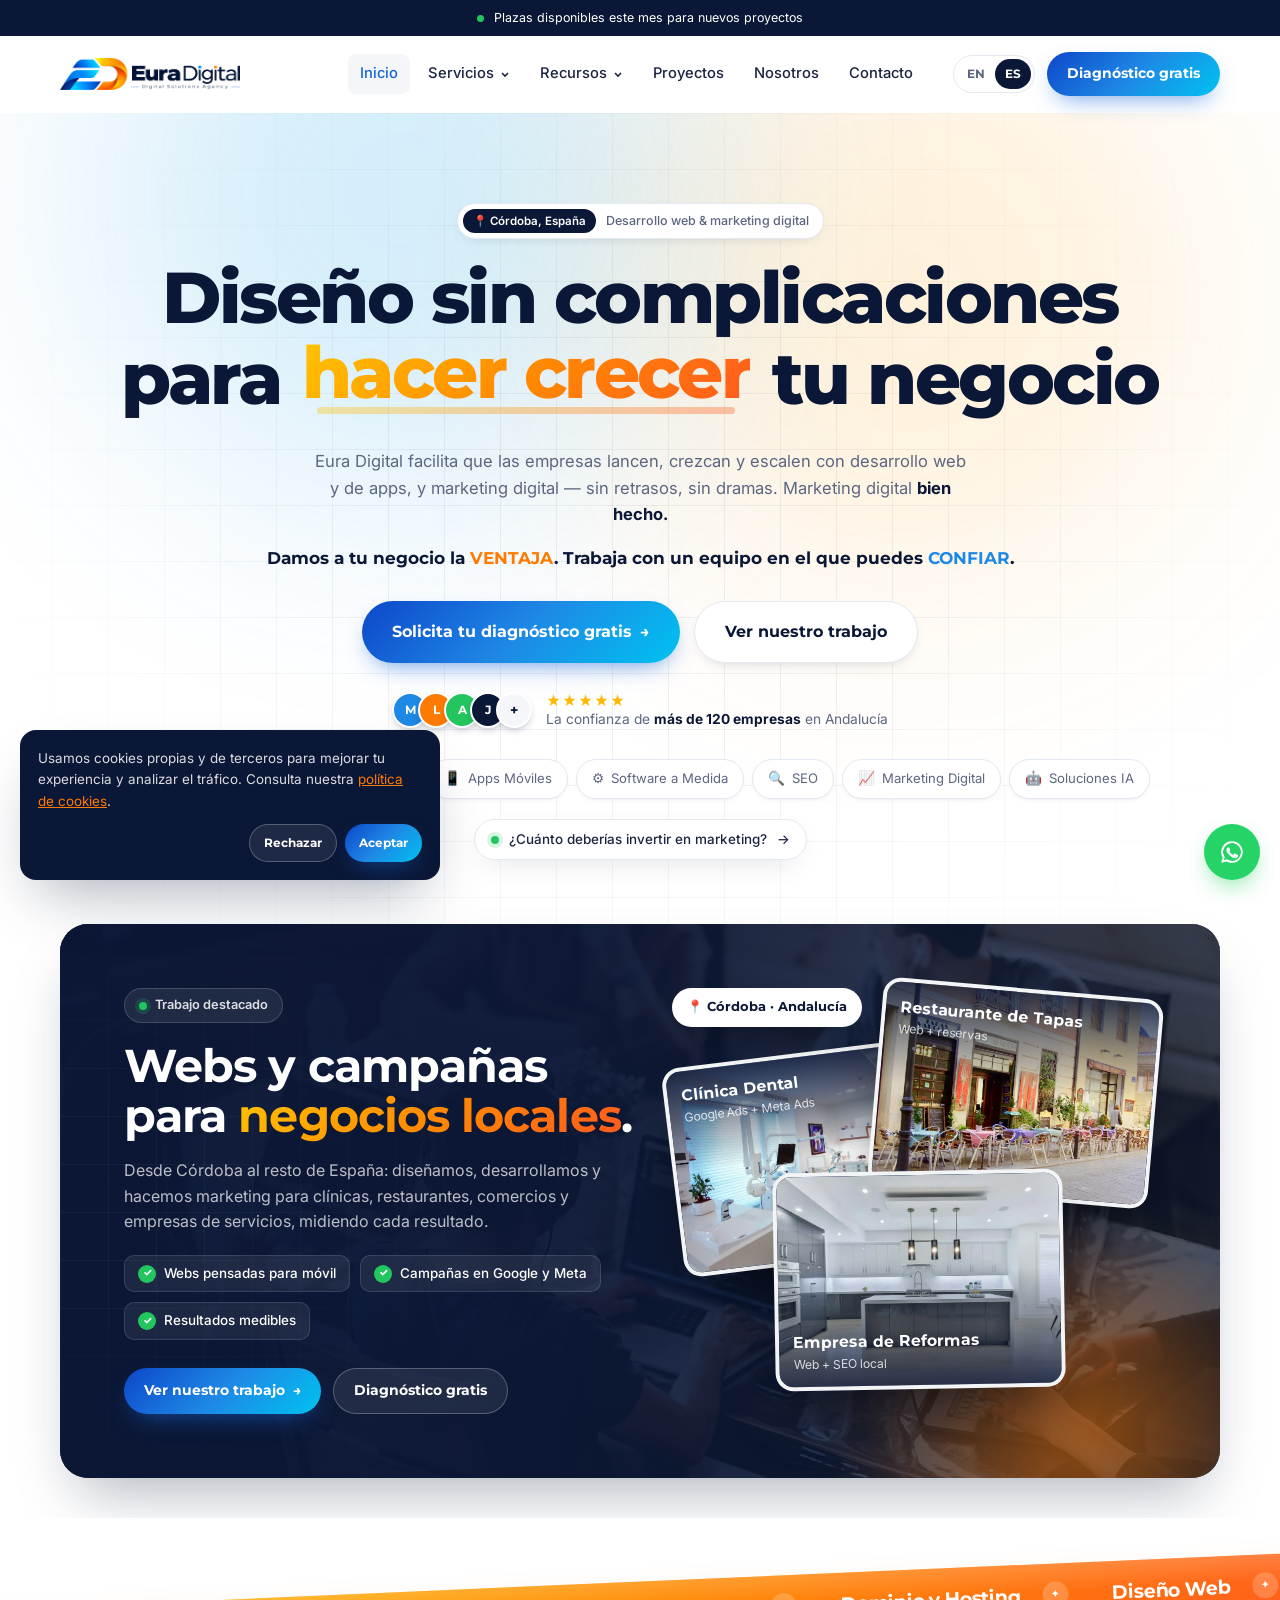
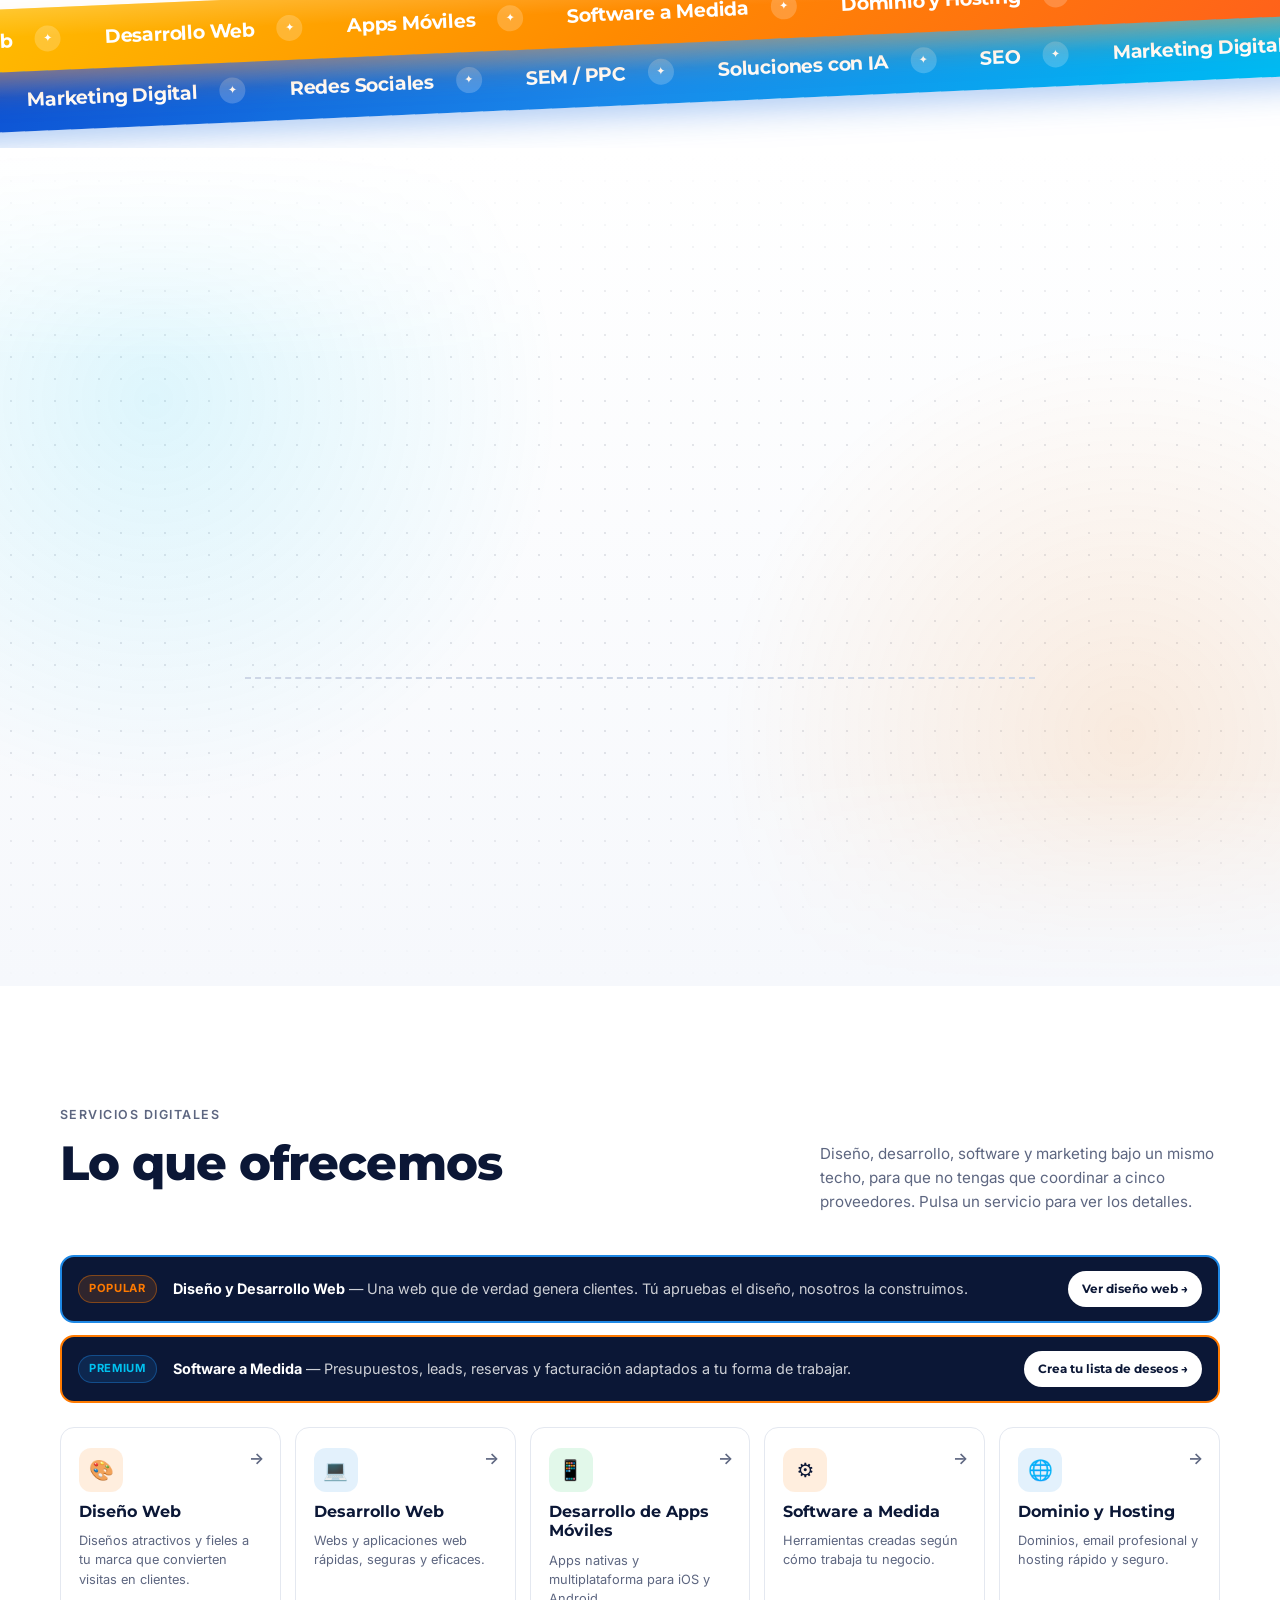
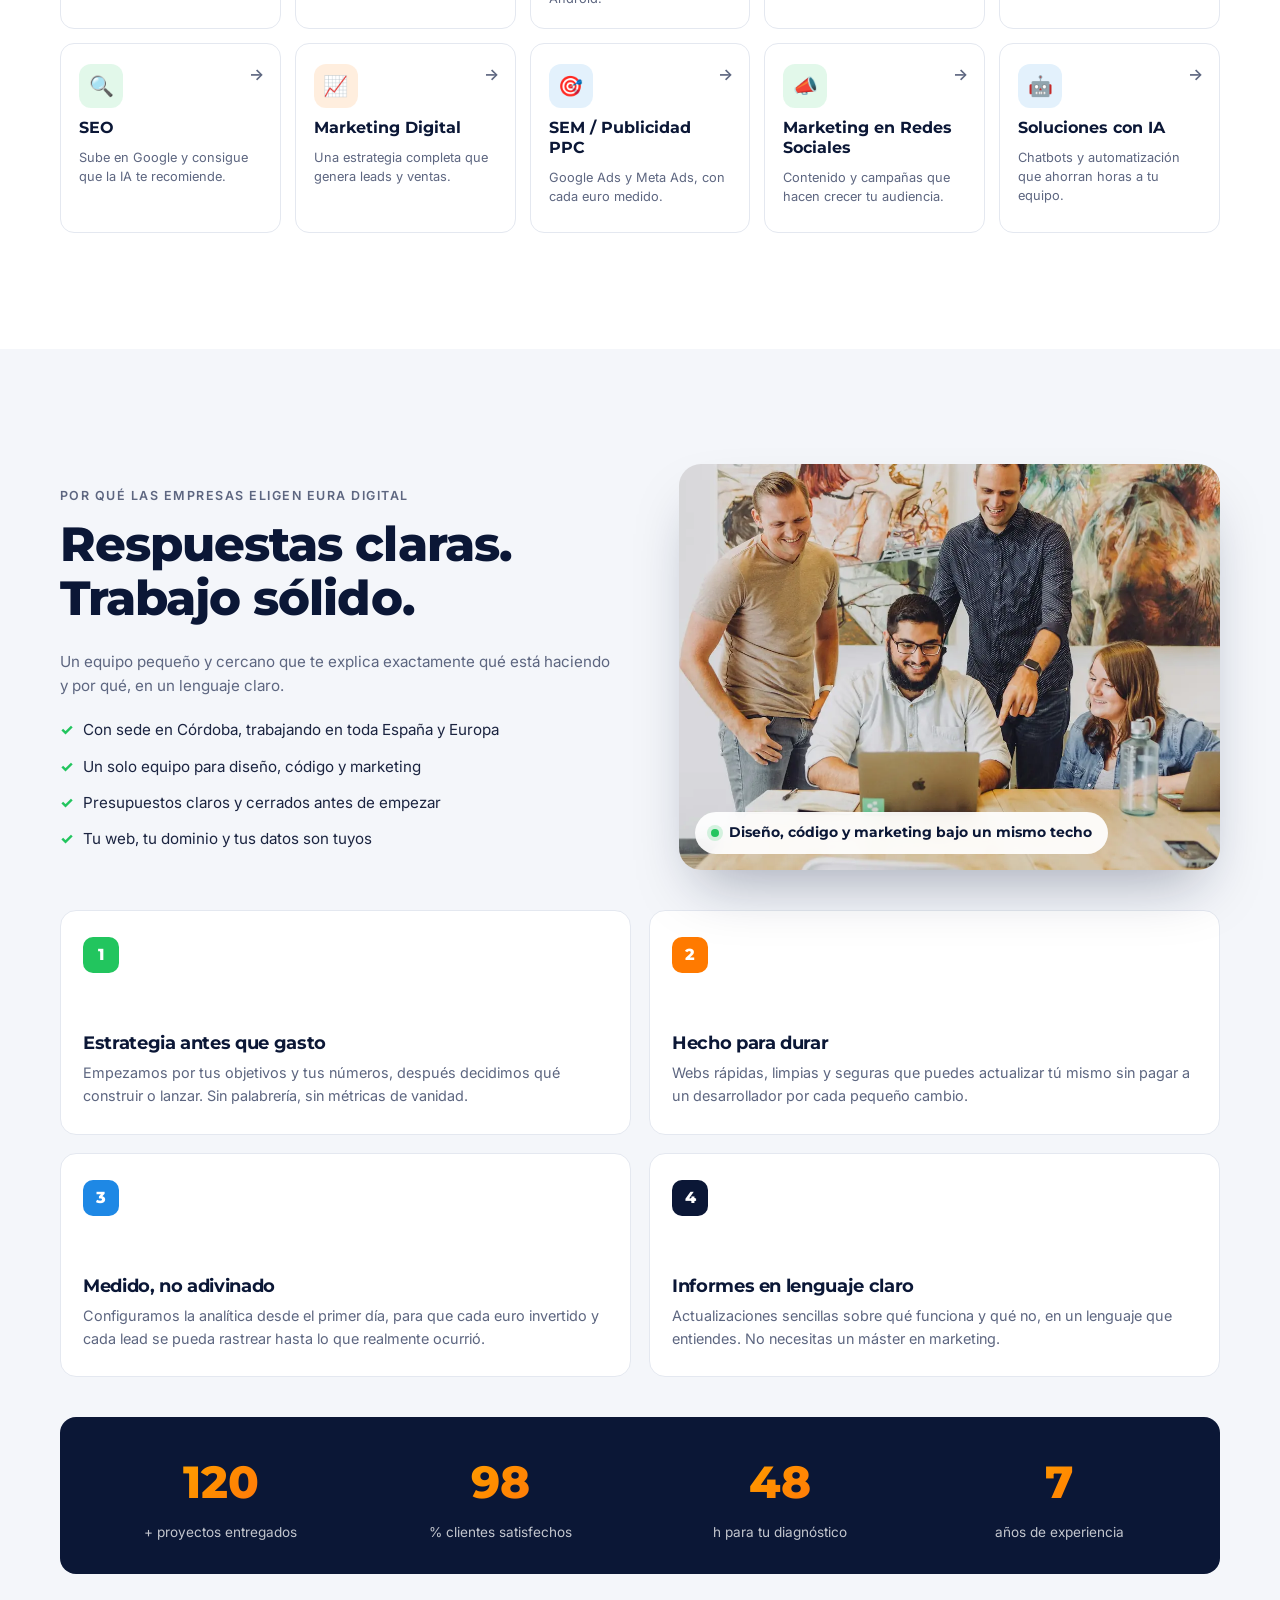
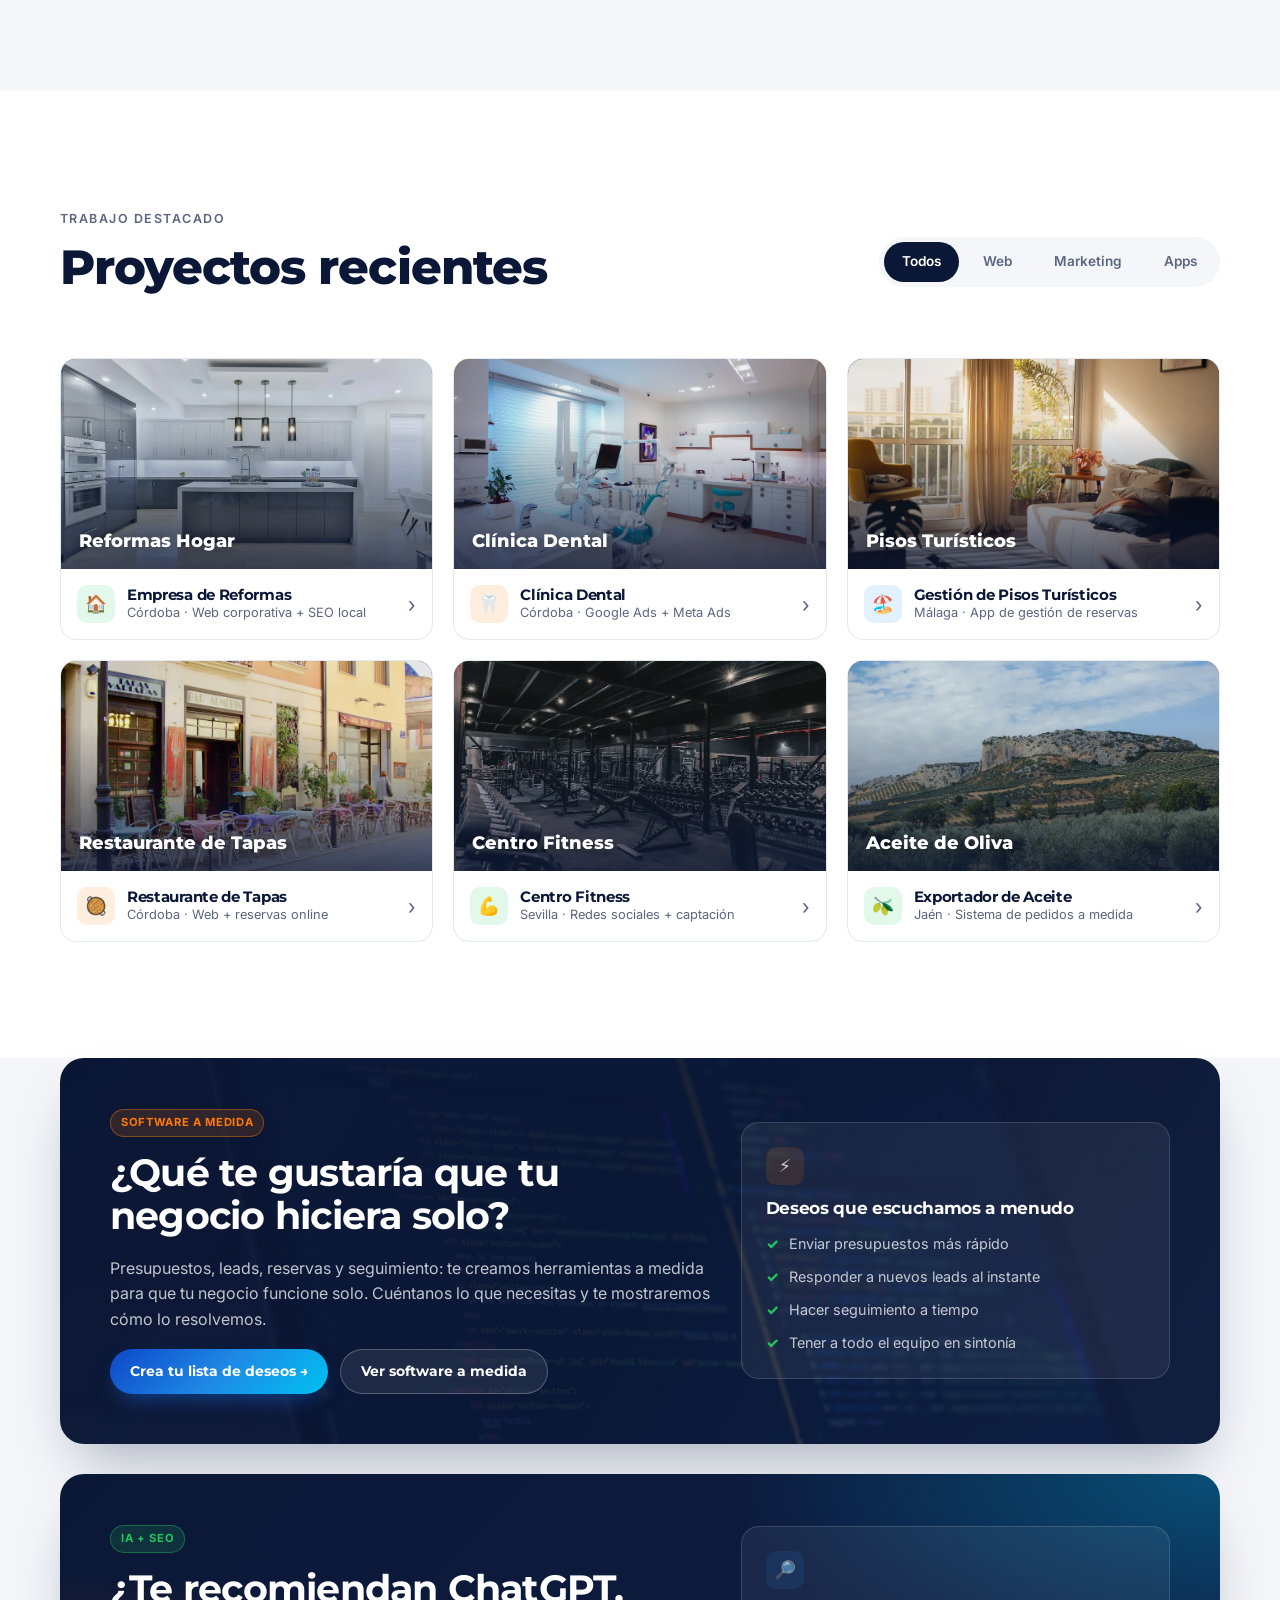
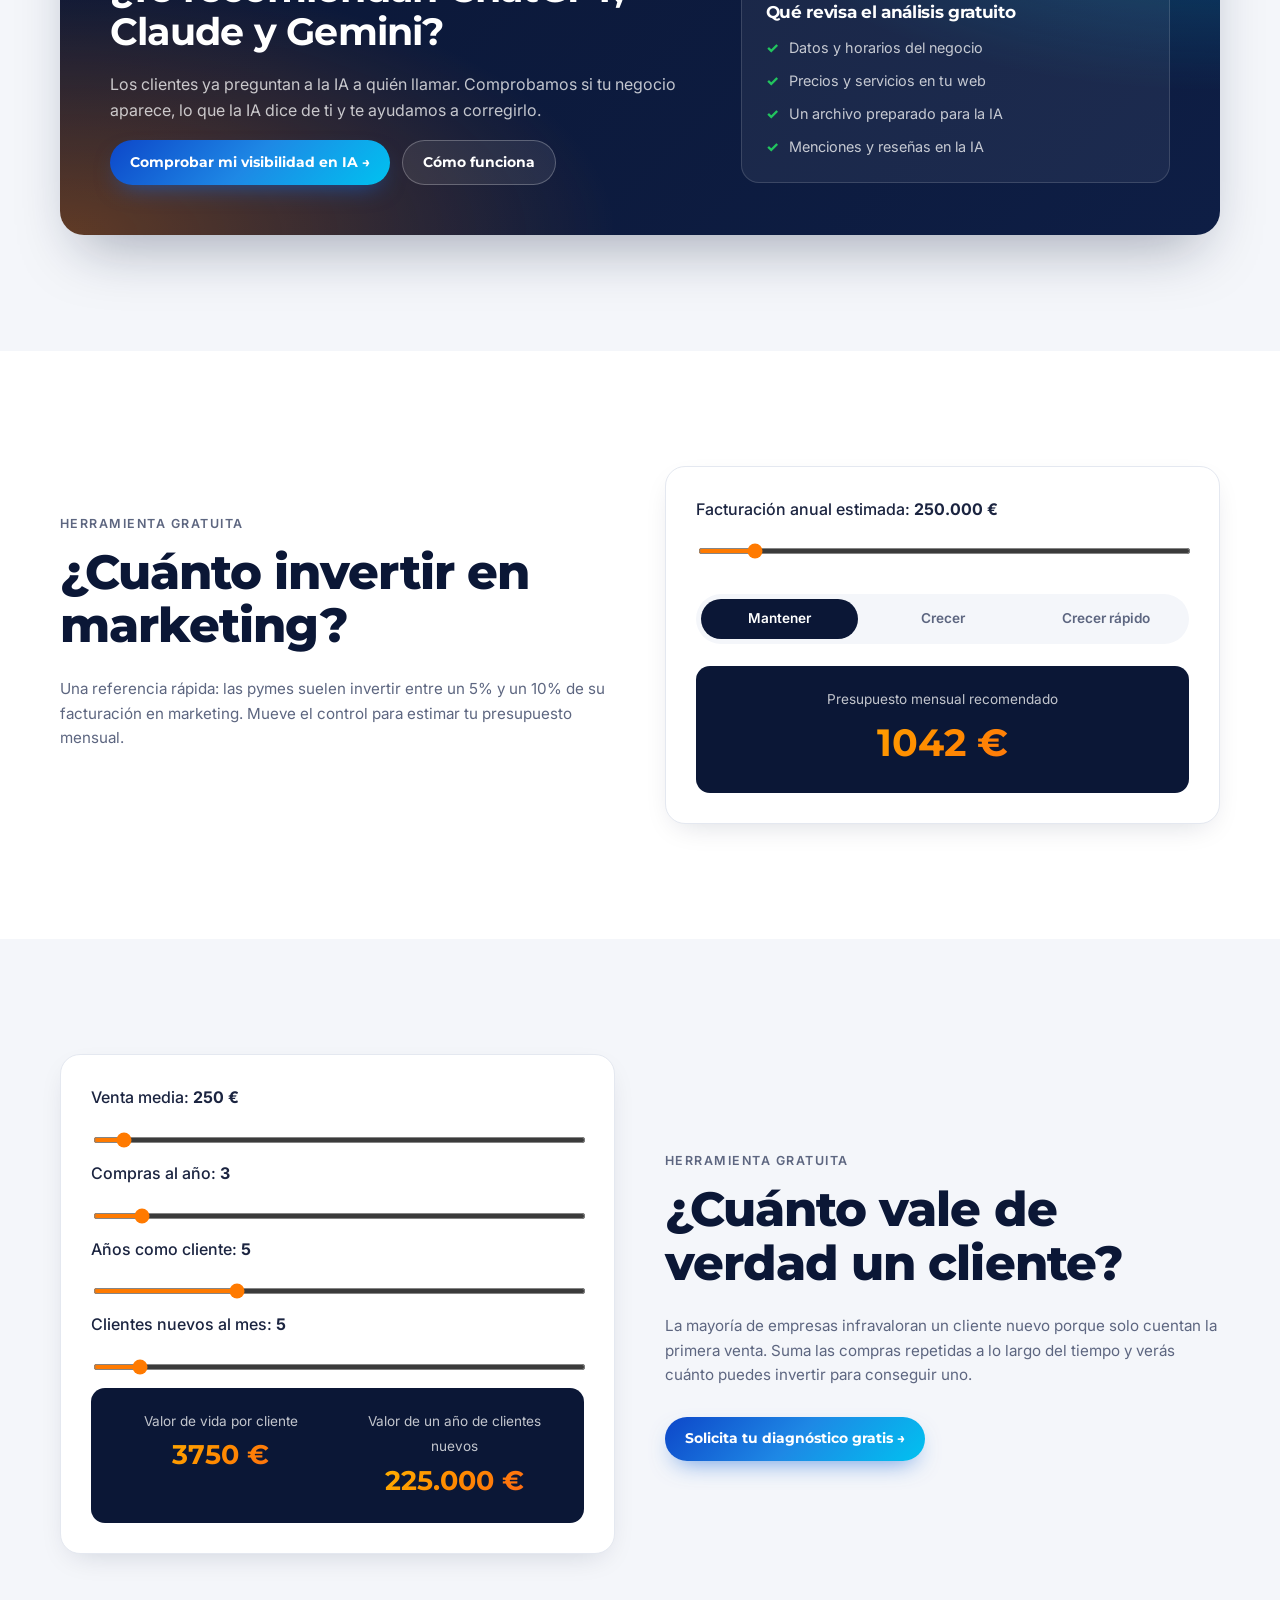
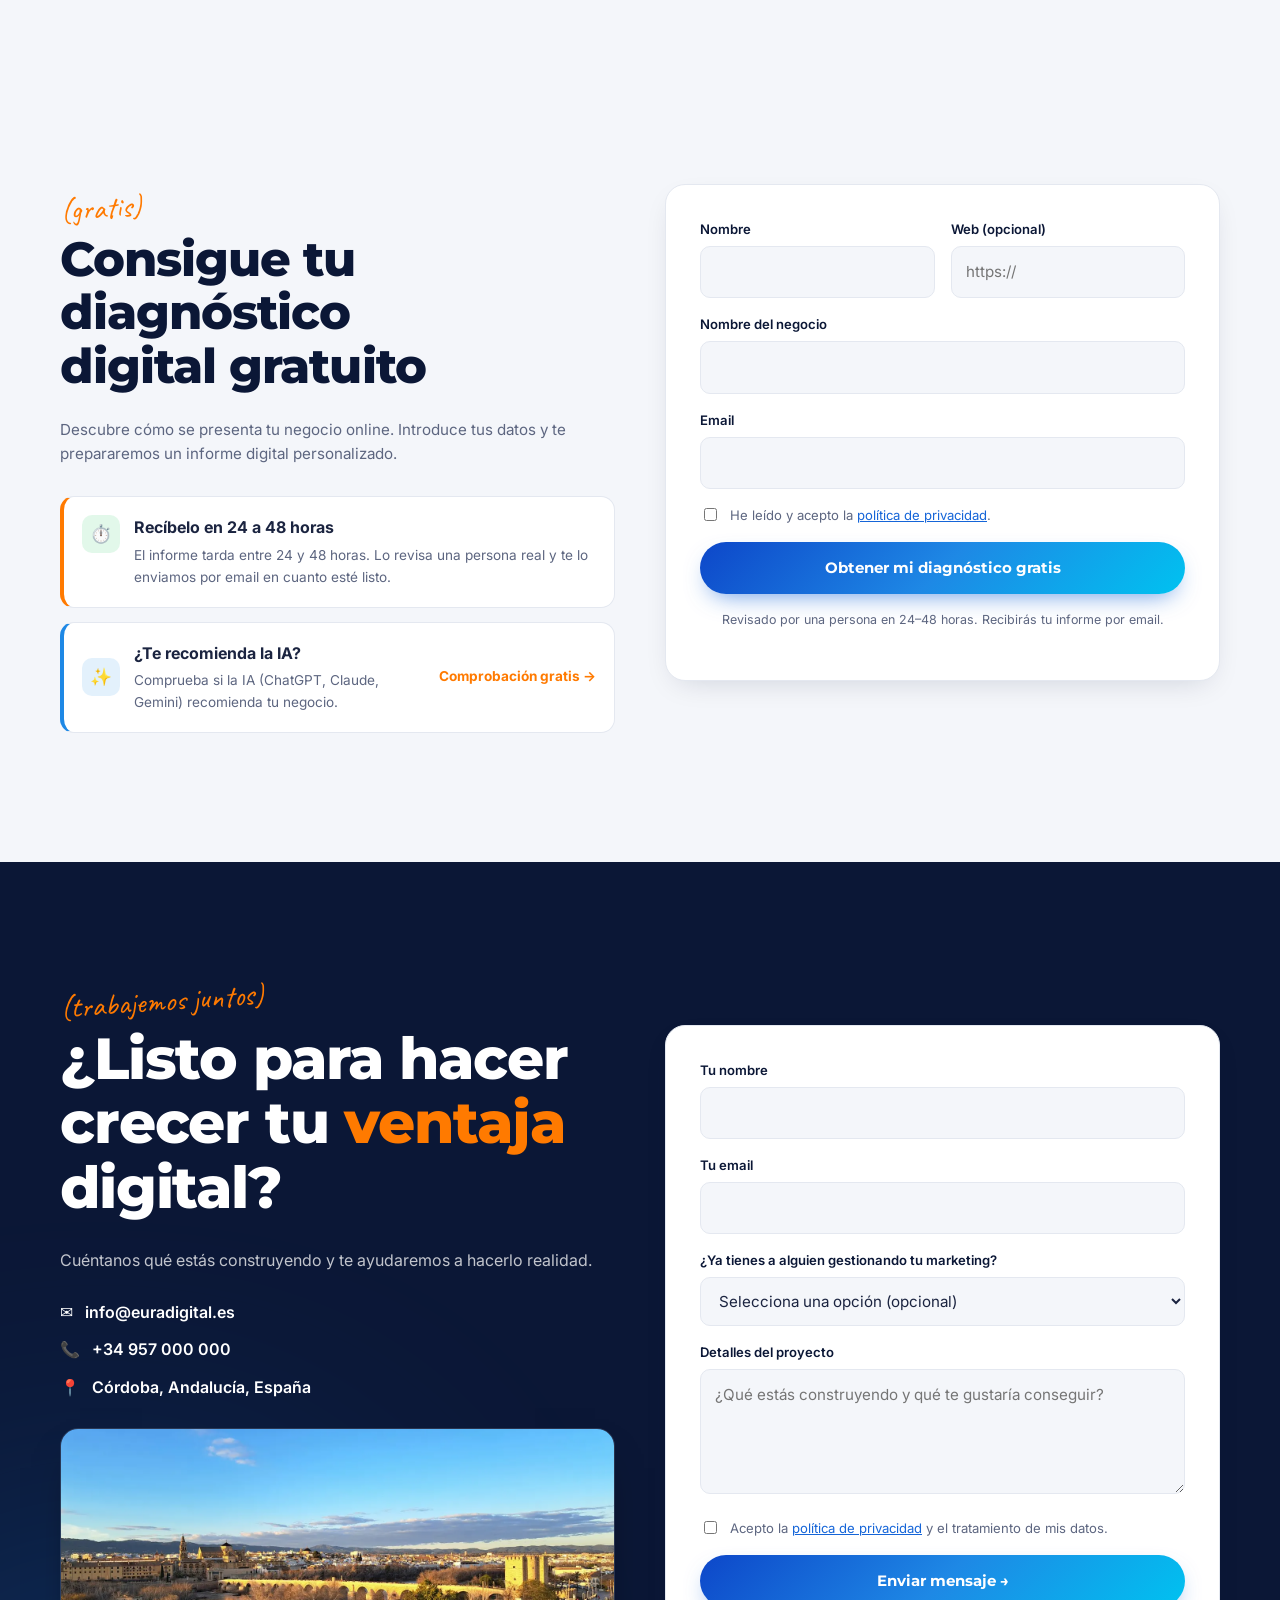
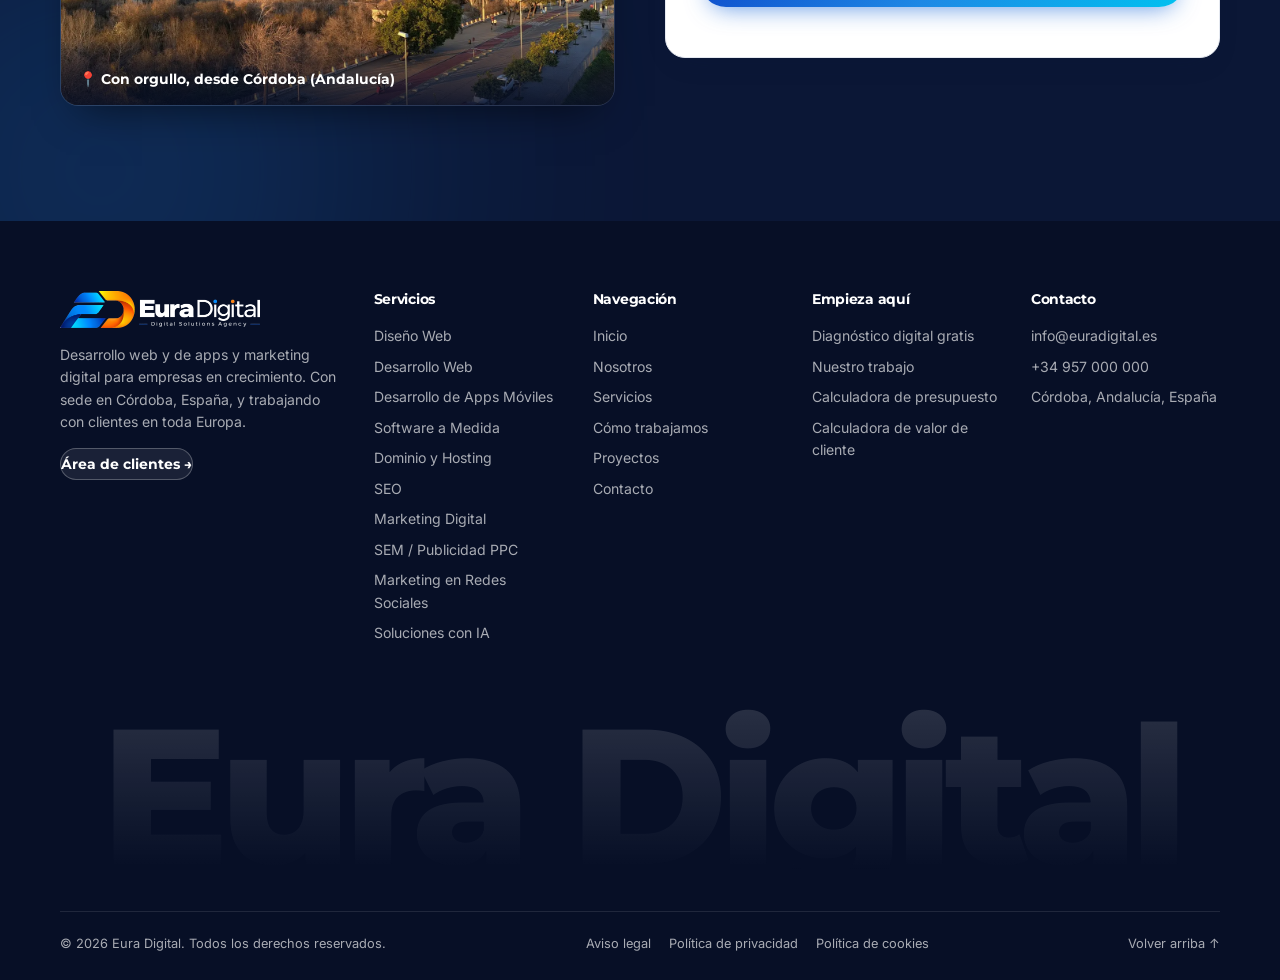
==== commit db86899e: "Redesign intro statement: coloured keywords, inline photos, three pillars Co-Authored-By: Claude Opu" ====
--- a/es/index.html
+++ b/es/index.html
@@ -166,11 +166,33 @@
 
     <!-- ===== Declaración ===== -->
     <section class="statement">
+      <div class="statement__bg" aria-hidden="true"></div>
       <div class="container">
         <span class="handwrite reveal">(¡hola!)</span>
-        <p class="statement__text reveal" id="statementText">
-          Eura Digital ayuda a las empresas a lanzar, crecer y escalar mediante estrategia, tecnología y marketing digital.
-        </p>
+        <p class="statement__text reveal" id="statementText">Eura Digital ayuda a las empresas a <span class="kw kw--orange">lanzar</span>, <span class="kw kw--blue">crecer</span> y <span class="kw kw--green">escalar</span> <span class="pill-img pill-img--a"><img src="../assets/img/photos/team.webp" alt="Un equipo trabajando juntos" width="160" height="80" loading="lazy" /></span> mediante estrategia, tecnología <span class="pill-img pill-img--b"><img src="../assets/img/photos/code.webp" alt="Código en la pantalla de un portátil" width="160" height="80" loading="lazy" /></span> y marketing digital.</p>
+        <div class="pillars">
+          <a href="#metodo" class="pillar reveal">
+            <span class="pillar__num">01</span>
+            <span class="pillar__ico">🧭</span>
+            <strong>Estrategia</strong>
+            <small>Empezamos por tus objetivos y tus números, y después decidimos qué construir.</small>
+            <span class="pillar__more">Ver cómo →</span>
+          </a>
+          <a href="#servicios" class="pillar reveal">
+            <span class="pillar__num">02</span>
+            <span class="pillar__ico">💻</span>
+            <strong>Tecnología</strong>
+            <small>Webs, apps y software a medida, hechos para durar.</small>
+            <span class="pillar__more">Ver cómo →</span>
+          </a>
+          <a href="#proyectos" class="pillar reveal">
+            <span class="pillar__num">03</span>
+            <span class="pillar__ico">📈</span>
+            <strong>Marketing</strong>
+            <small>SEO, publicidad y redes sociales que traen clientes reales.</small>
+            <span class="pillar__more">Ver cómo →</span>
+          </a>
+        </div>
       </div>
     </section>
 
--- a/css/style.css
+++ b/css/style.css
@@ -721,3 +721,62 @@
 .stack-card__label strong, .stack-card__label small { width: fit-content; }
 
 @media (max-width: 400px) { .stack-card--2 { width: 52%; } .stack-card__label strong { font-size: .78rem; } }
+
+/* =========================================================
+   Statement v2
+   ========================================================= */
+.statement { position: relative; padding: 80px 0 110px; overflow: hidden; isolation: isolate; background: linear-gradient(180deg, #fff 0%, #f6f8fc 100%); }
+.statement__bg { position: absolute; inset: 0; z-index: -1; pointer-events: none;
+  background:
+    radial-gradient(circle at 12% 30%, rgba(0,194,240,.12), transparent 32%),
+    radial-gradient(circle at 88% 70%, rgba(255,122,0,.12), transparent 32%),
+    radial-gradient(rgba(11,23,54,.10) 1.2px, transparent 1.2px) 0 0 / 22px 22px;
+  -webkit-mask-image: linear-gradient(180deg, transparent, #000 25%, #000 75%, transparent);
+          mask-image: linear-gradient(180deg, transparent, #000 25%, #000 75%, transparent); }
+.statement .handwrite { font-size: 2.2rem; }
+.statement__text { max-width: 1040px; font-size: clamp(1.75rem, 4.3vw, 3.5rem); line-height: 1.22; margin-top: 14px; }
+.statement__text .w { opacity: .14; transition: opacity .45s ease, filter .45s ease; }
+.statement__text .w.on { opacity: 1; }
+
+/* keyword highlights */
+.kw { position: relative; display: inline-block; padding: 0 .08em; }
+.kw::after { content: ""; position: absolute; left: 0; right: 0; bottom: .06em; height: .2em; border-radius: 99px; z-index: -1; opacity: .28; transform: scaleX(0); transform-origin: left; transition: transform .6s cubic-bezier(.2,.8,.2,1) .15s; }
+.kw.on::after, .statement__text:not(:has(.w)) .kw::after { transform: scaleX(1); }
+.kw--orange { color: var(--orange); } .kw--orange::after { background: var(--orange); }
+.kw--blue { color: var(--blue-2); } .kw--blue::after { background: var(--blue-2); }
+.kw--green { color: #16a34a; } .kw--green::after { background: var(--green); }
+
+/* inline photo pills */
+.pill-img { display: inline-block; vertical-align: middle; width: 2.3em; height: 1.1em; border-radius: 999px; overflow: hidden; margin: -.2em .08em 0; box-shadow: 0 8px 20px -8px rgba(11,23,54,.45); border: 3px solid #fff; transform: rotate(-4deg); transition: opacity .45s ease, transform .5s cubic-bezier(.2,.8,.2,1); }
+.pill-img--b { transform: rotate(4deg); }
+.pill-img img { width: 100%; height: 100%; object-fit: cover; }
+.pill-img.w:not(.on) { transform: rotate(0) scale(.8); }
+
+/* three pillars */
+.pillars { position: relative; display: grid; grid-template-columns: repeat(3, 1fr); gap: 22px; max-width: 1040px; margin: 64px auto 0; text-align: left; }
+.pillars::before { content: ""; position: absolute; top: 46px; left: 12%; right: 12%; border-top: 2px dashed #cdd6e6; z-index: 0; }
+.pillar { position: relative; z-index: 1; display: flex; flex-direction: column; gap: 8px; padding: 26px 24px 22px; background: #fff; border: 1px solid var(--line); border-radius: 20px; box-shadow: 0 12px 30px -20px rgba(11,23,54,.35); transition: transform .3s ease, box-shadow .3s ease, border-color .3s; }
+.pillar:hover { transform: translateY(-6px); box-shadow: 0 24px 44px -22px rgba(11,23,54,.45); border-color: transparent; }
+.pillar__num { position: absolute; top: 18px; right: 20px; font-family: var(--font-head); font-weight: 800; font-size: 2.2rem; line-height: 1; color: transparent; -webkit-text-stroke: 1.5px #d5dcea; }
+.pillar__ico { width: 44px; height: 44px; border-radius: 14px; display: grid; place-items: center; font-size: 1.25rem; margin-bottom: 6px; }
+.pillar:nth-child(1) .pillar__ico { background: rgba(255,122,0,.13); }
+.pillar:nth-child(2) .pillar__ico { background: rgba(30,136,229,.13); }
+.pillar:nth-child(3) .pillar__ico { background: rgba(34,197,94,.14); }
+.pillar strong { font-family: var(--font-head); font-size: 1.15rem; color: var(--navy); }
+.pillar small { font-size: .9rem; color: var(--muted); line-height: 1.5; }
+.pillar__more { margin-top: 6px; font-size: .82rem; font-weight: 700; color: var(--blue); }
+.pillar:nth-child(1):hover { box-shadow: 0 24px 44px -22px rgba(255,122,0,.55); }
+.pillar:nth-child(2):hover { box-shadow: 0 24px 44px -22px rgba(30,136,229,.55); }
+.pillar:nth-child(3):hover { box-shadow: 0 24px 44px -22px rgba(34,197,94,.55); }
+
+@media (max-width: 860px) {
+  .pillars { grid-template-columns: 1fr; gap: 14px; margin-top: 44px; }
+  .pillars::before { top: 10%; bottom: 10%; left: 46px; right: auto; border-top: 0; border-left: 2px dashed #cdd6e6; }
+  .pillar { padding: 20px 20px 18px; }
+}
+@media (max-width: 560px) {
+  .statement { padding: 60px 0 80px; }
+  .pill-img { border-width: 2px; }
+}
+
+.kw { display: inline; }
